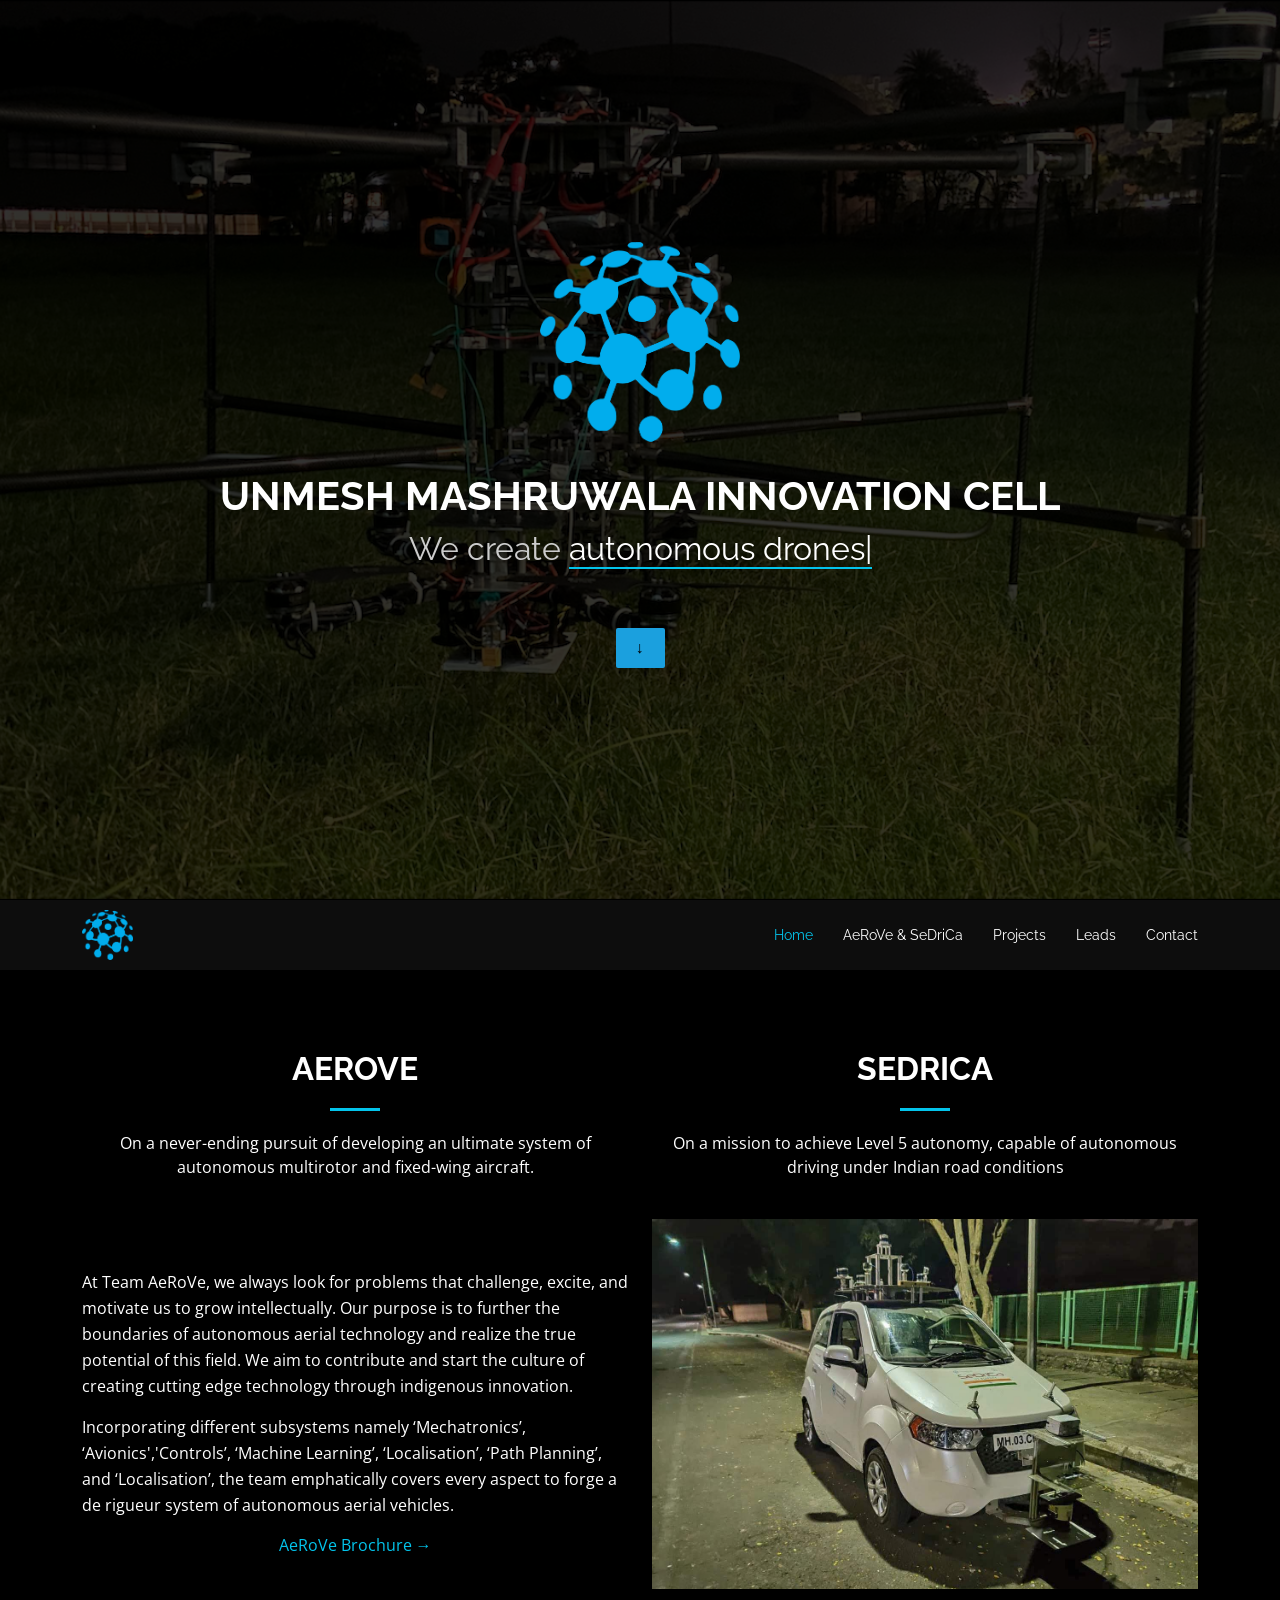
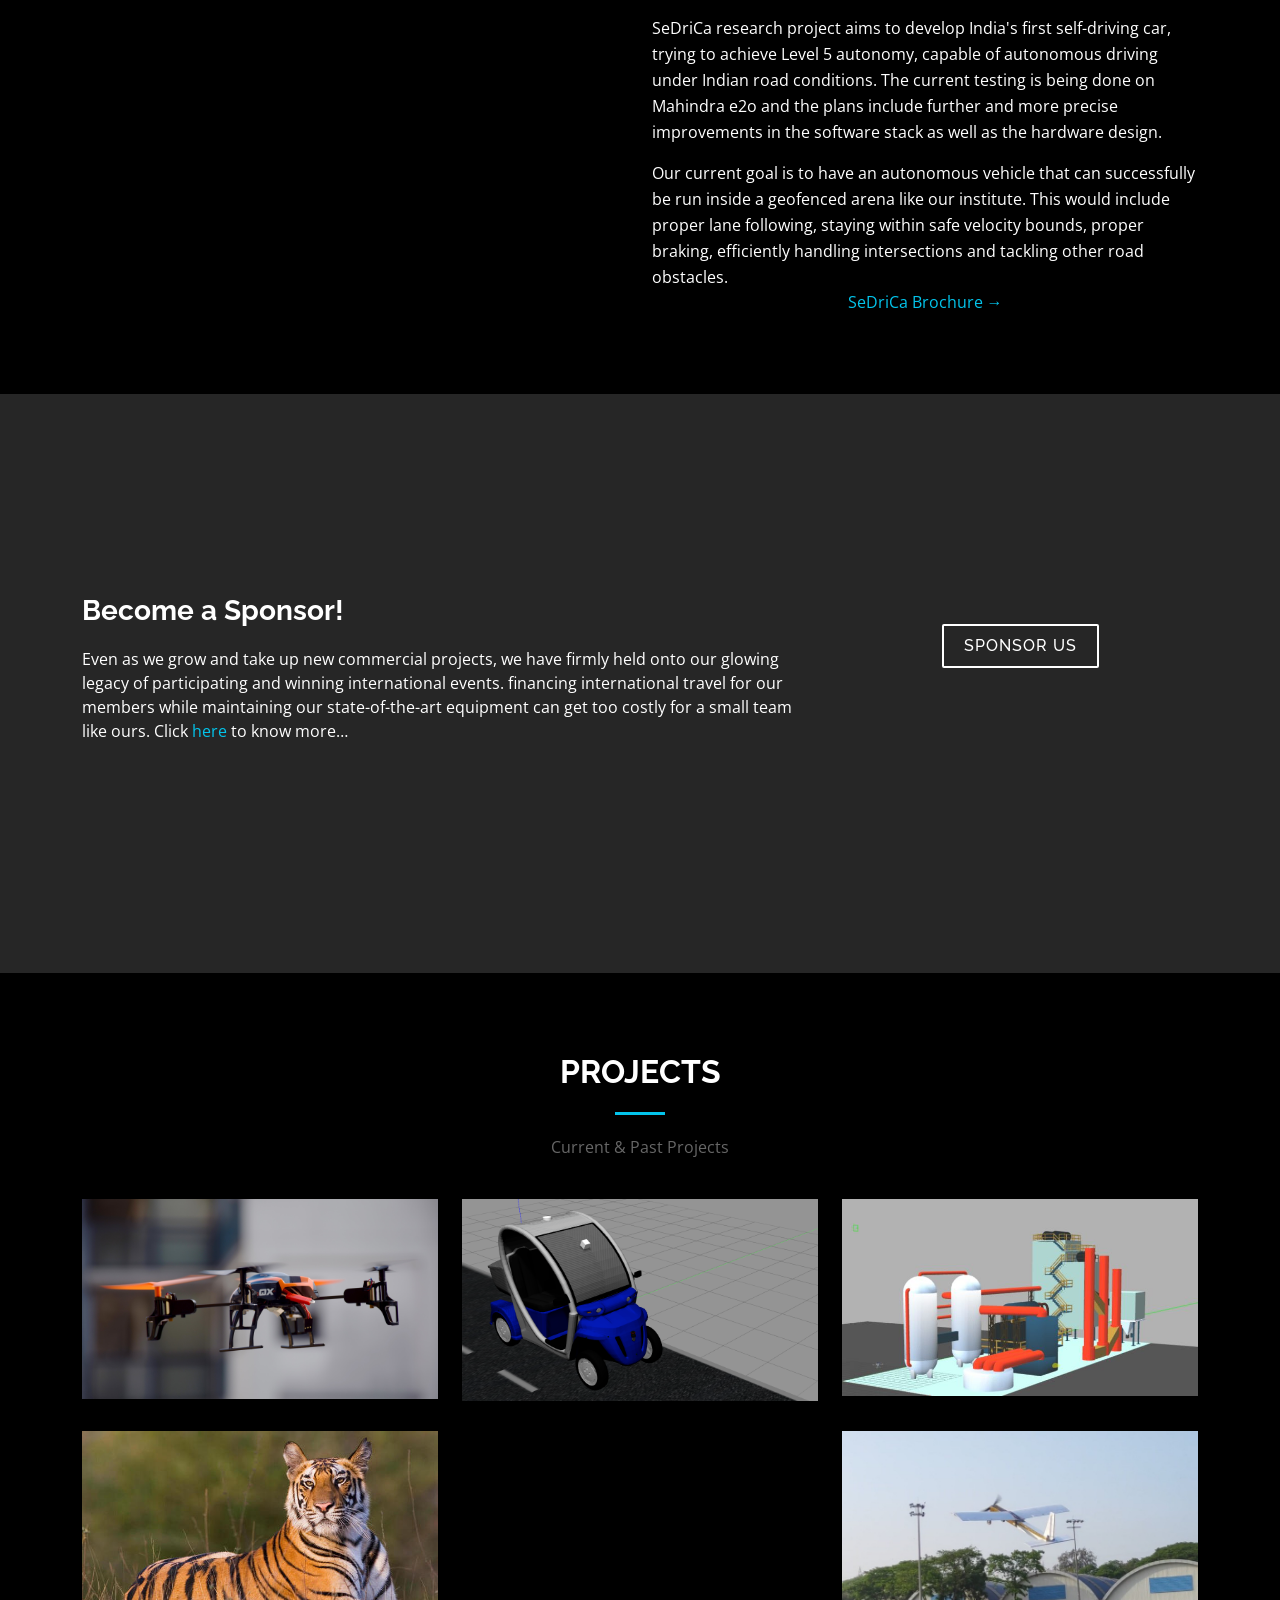
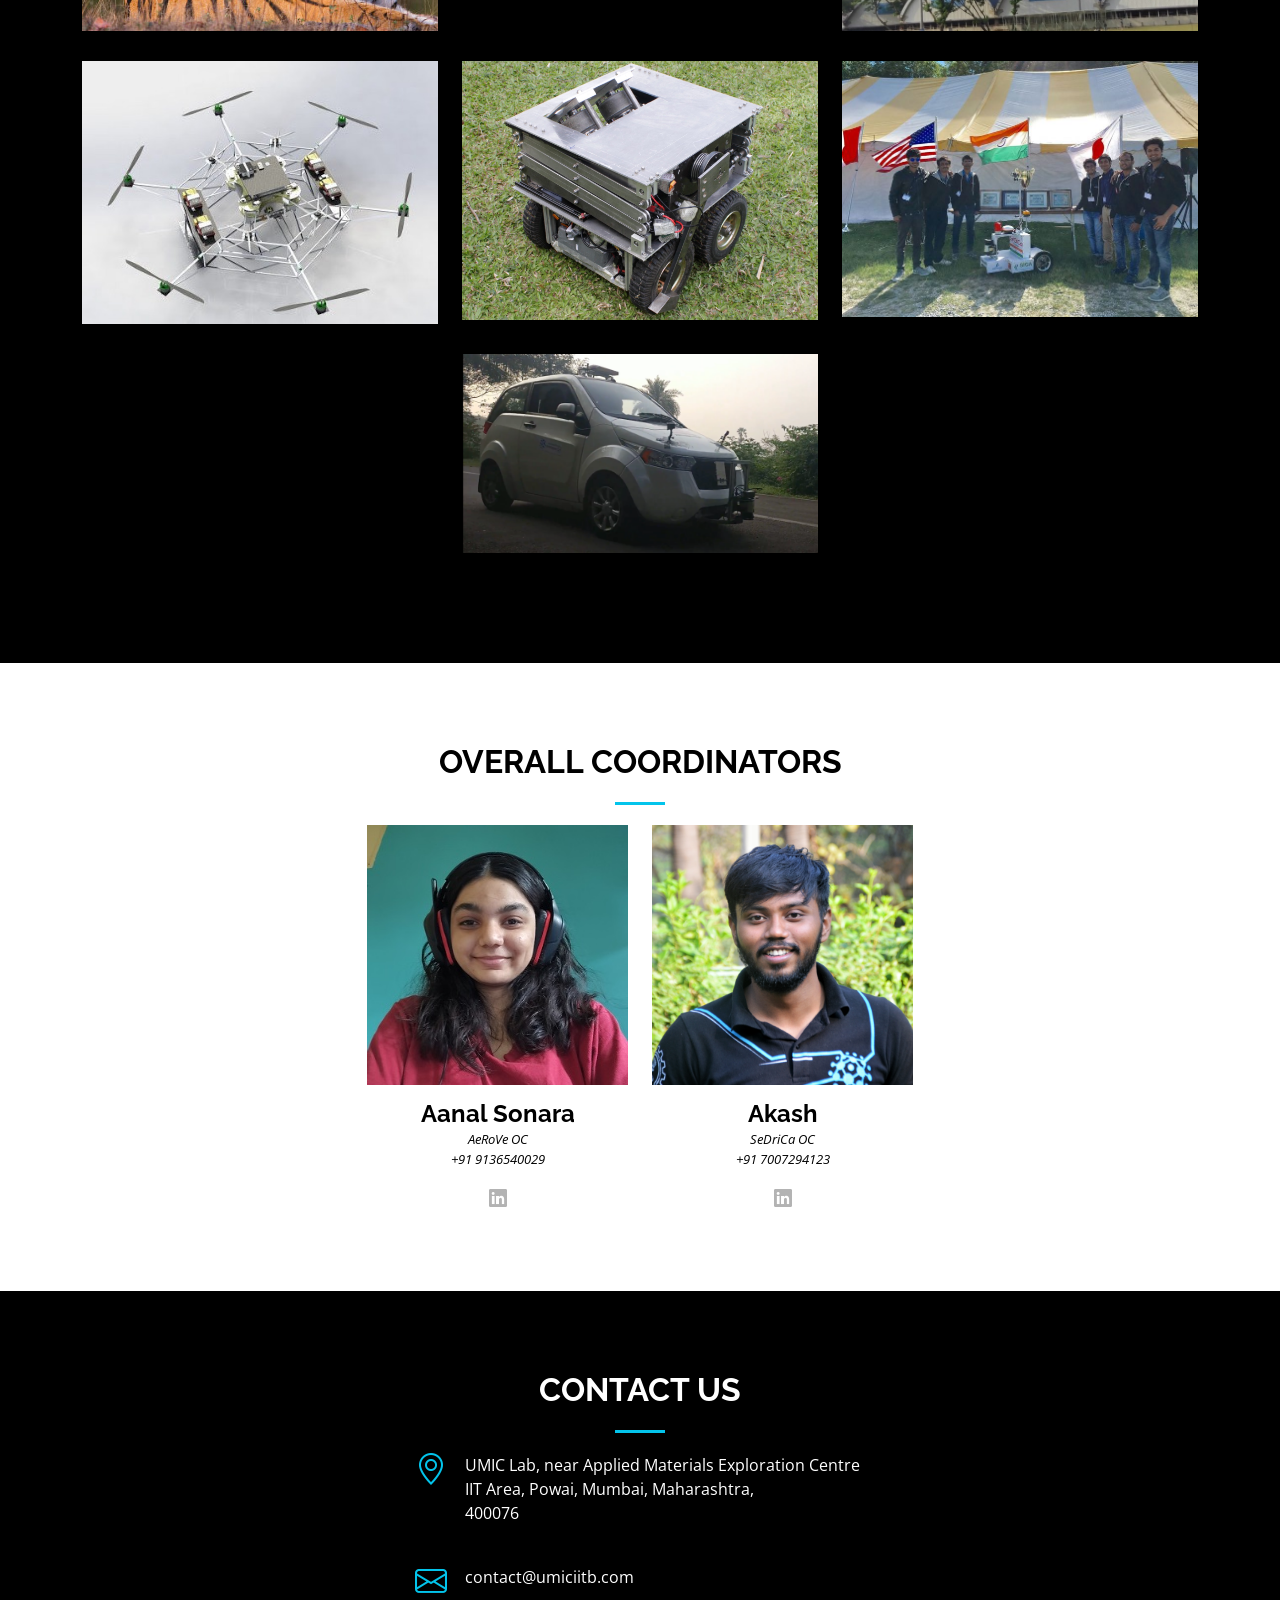
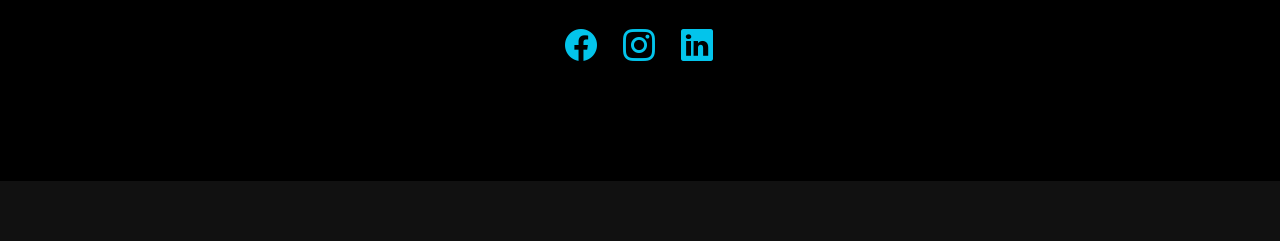
==== index.html @ 49adfc7b "color scheme tweaked" ====
<!DOCTYPE html>
<html lang="en">

<head>
  <meta charset="utf-8">
  <meta content="width=device-width, initial-scale=1.0" name="viewport">

  <title>UMIC Info Site</title>
  <meta content="" name="description">
  <meta content="" name="keywords">

  <!-- Facebook Opengraph integration: https://developers.facebook.com/docs/sharing/opengraph -->
  <meta property="og:title" content="">
  <meta property="og:image" content="">
  <meta property="og:url" content="">
  <meta property="og:site_name" content="">
  <meta property="og:description" content="">

  <!-- Twitter Cards integration: https://dev.twitter.com/cards/  -->
  <meta name="twitter:card" content="summary">
  <meta name="twitter:site" content="">
  <meta name="twitter:title" content="">
  <meta name="twitter:description" content="">
  <meta name="twitter:image" content="">

  <!-- Favicons -->
  <link href="assets/img/favicon.png" rel="icon">
  <link href="assets/img/apple-touch-icon.png" rel="apple-touch-icon">

  <!-- Google Fonts -->
  <link href="https://fonts.googleapis.com/css?family=Open+Sans:300,300i,400,400i,700,700i|Raleway:300,400,500,700,800" rel="stylesheet">

  <!-- Vendor CSS Files -->
  <link href="assets/vendor/aos/aos.css" rel="stylesheet">
  <link href="assets/vendor/bootstrap/css/bootstrap.min.css" rel="stylesheet">
  <link href="assets/vendor/bootstrap-icons/bootstrap-icons.css" rel="stylesheet">
  <link href="assets/vendor/glightbox/css/glightbox.min.css" rel="stylesheet">
  <link href="assets/vendor/swiper/swiper-bundle.min.css" rel="stylesheet">

  <!-- Template Main CSS File -->
  <link href="assets/css/style.css" rel="stylesheet">

  <!-- =======================================================
  * Template Name: Imperial - v5.10.0
  * Template URL: https://bootstrapmade.com/imperial-free-onepage-bootstrap-theme/
  * Author: BootstrapMade.com
  * License: https://bootstrapmade.com/license/
  ======================================================== -->
</head>

<body>

  <!-- ======= Hero Section ======= -->
  <section id="hero">
    <div class="hero-container">
      <div data-aos="fade-in">
        <div class="hero-logo">
          <img class="" src="assets/img/logo.png" width="200" height="200" alt="Imperial">
        </div>

        <h1>Unmesh Mashruwala Innovation Cell</h1>
        <h2>We create <span class="typed" data-typed-items="autonomous drones, self driving cars, autonomous planes"></span></h2>
        
        <div class="actions">
          <a href="#about" class="button button1">↓</a>
        </div>
      </div>
    </div>
  </section><!-- End Hero -->

  <!-- ======= Header ======= -->
  <header id="header" class="d-flex align-items-center">
    <div class="container d-flex align-items-center justify-content-between">

      <a href="index.html" class="logo mr-auto"><img src="assets/img/logo.png" alt=""></a>
      <!-- Uncomment below if you prefer to use a text logo -->
      <!-- <h1 class="logo mr-auto"><a href="index.html">Imperial</a></h1> -->

      <nav id="navbar" class="navbar">
        <ul>
          <li><a class="nav-link scrollto active" href="#hero">Home</a></li>
          <li><a class="nav-link scrollto" href="#about">AeRoVe & SeDriCa</a></li>
          <li><a class="nav-link scrollto " href="#portfolio">Projects</a></li>
          <li><a class="nav-link scrollto" href="#team">Leads</a></li>
          <li><a class="nav-link scrollto" href="#contact">Contact</a></li>
        </ul>
        <i class="bi bi-list mobile-nav-toggle"></i>
      </nav><!-- .navbar -->

    </div>
  </header><!-- End Header -->

  <main id="main">

    <!-- ======= About Section ======= -->
    <section id="about">
      <div class="container about-container" data-aos="fade-up" data-aos-delay="200">
        <div class="row">

          <div class="col-md-6">
            <a class="nav-link scrollto " href="#portfolio"><h3 class="section-title2">AeRoVe</h3></a>
            <div class="section-title-divider"></div>
            <p class="section-description">On a never-ending pursuit of developing an ultimate system of autonomous multirotor and fixed-wing aircraft.</p>
          
            <div class="col-lg-12 about-img">
              <img src="assets/img/RKN_4502.jpeg" alt="">
            </div>
  
            <div class="col-md-12 about-content">
              <!-- <h2 class="about-title">We provide great services and ideass</h2> -->
              <p class="about-text">
                <br>At Team AeRoVe, we always look for problems that challenge, excite, and motivate us to grow intellectually. Our purpose is to further the boundaries of autonomous aerial technology and realize the true potential of this field. We aim to contribute and start the culture of creating cutting edge technology through indigenous innovation.
              </p>
              <p class="about-text">
                Incorporating different subsystems namely ‘Mechatronics’, ‘Avionics','Controls’, ‘Machine Learning’, ‘Localisation’, ‘Path Planning’, and ‘Localisation’, the team emphatically covers every aspect to forge a de rigueur system of autonomous aerial vehicles.
              </p>

              <div class="col-md-12 subscribe-btn-container">
                <center>
                <a class="subscribe-btn" href="assets/brochures/TeamAeRoVe.pdf">AeRoVe Brochure →</a>
              </center>
              </div>
            </div>

          </div>

          <div class="col-md-6">
            <a class="nav-link scrollto " href="#portfolio"><h3 class="section-title2">SeDriCa</h3></a>
            <div class="section-title-divider"></div>
            <p class="section-description">On a mission to achieve Level 5 autonomy, capable of autonomous driving under Indian road conditions</p>
          
            <div class="col-lg-12 about-img">
              <img src="assets/img/SED.jpg" alt="">
            </div>
  
            <div class="col-md-12 about-content">
              <!-- <h2 class="about-title">We provide great services and ideass</h2> -->
              <p class="about-text"><br>SeDriCa research project aims to develop India's first self-driving car, trying to achieve Level 5 autonomy, capable of autonomous driving under Indian road conditions. The current testing is being done on Mahindra e2o and the plans include further and more precise improvements in the software stack as well as the hardware design.
              </p>
              <p class="about-text">
                Our current goal is to have an autonomous vehicle that can successfully be run inside a geofenced arena like our institute. This would include proper lane following, staying within safe velocity bounds, proper braking, efficiently handling intersections and tackling other road obstacles.
              </p>
            </div>

            <div class="col-md-12 subscribe-btn-container">
              <center>
              <a class="subscribe-btn" href="assets/brochures/TeamSeDriCa.pdf">SeDriCa Brochure →</a>
            </center>
            </div>

          </div>

          
        </div>
      </div>
    </section><!-- End About Section -->

    <!-- ======= Subscrbe Section ======= -->
    <section id="subscribe">
      <div class="container" data-aos="fade-up">
        <div class="row">
          <div class="col-md-8">
            <h3 class="subscribe-title">Become a Sponsor!</h3>
            <p class="subscribe-text">Even as we grow and take up new commercial projects, we have firmly held onto our glowing legacy of participating and winning international events. 

              financing international travel for our members while maintaining our state-of-the-art equipment can get too costly for a small team like ours. Click <a href="sponsor.html">here</a> to know more…</p>
          </div>
          <div class="col-md-4 subscribe-btn-container">
            <a class="subscribe-btn" href="sponsor.html">Sponsor Us</a>
          </div>
        </div>
      </div>
    </section><!-- End Subscrbe Section -->

    <!-- ======= Portfolio Section ======= -->
    <section id="portfolio">
      <div class="container" data-aos="fade-up">
        <div class="row">
          <div class="col-md-12">
            <h3 class="section-title2">Projects</h3>
            <div class="section-title-divider"></div>
            <p class="section-description">Current & Past Projects</p>
          </div>
        </div>

        <div class="row portfolio-container">

          <div class="col-lg-4 col-md-6 portfolio-item filter-app">
            <a href="uas.html" class="details-link" title="More Details"><img src="assets/img/portfolio/UAS.jpeg" class="img-fluid" alt=""></a>
            <div class="portfolio-info">
              <h4>UAS 2023</h4>
              <p>Unmanned Aerial Systems Challenge</p>
              <a href="assets/img/portfolio/UAS.jpeg" data-gallery="portfolioGallery" class="portfolio-lightbox preview-link" title="UAS 2023"><i class="bi bi-plus"></i></a>
              <a href="uas.html" class="details-link" title="More Details"><i class="bi bi-link"></i></a>
            </div>
          </div>

          <div class="col-lg-4 col-md-6 portfolio-item filter-web">
            <a href="igvc23.html" class="details-link" title="More Details"><img src="assets/img/portfolio/IGVC.png" class="img-fluid" alt=""></a>
            <div class="portfolio-info">
              <h4>IGVC 2023</h4>
              <p>Internation Ground Vehicles Challenge</p>
              <a href="assets/img/portfolio/IGVC.png" data-gallery="portfolioGallery" class="portfolio-lightbox preview-link" title="Web 3"><i class="bi bi-plus"></i></a>
              <a href="igvc23.html" class="details-link" title="More Details"><i class="bi bi-link"></i></a>
            </div>
          </div>

          <div class="col-lg-4 col-md-6 portfolio-item filter-app">
            <a href="icuas23.html" class="details-link" title="More Details"><img src="assets/img/portfolio/ICUAS.jpeg" class="img-fluid" alt=""></a>
            <div class="portfolio-info">
              <h4>ICUAS UAV Competition '23</h4>
              <p>Int'l Conference on Unmanned Aircraft Systems</p>
              <a href="assets/img/portfolio/ICUAS.jpeg" data-gallery="portfolioGallery" class="portfolio-lightbox preview-link" title="ICUAS 23"><i class="bi bi-plus"></i></a>
              <a href="icuas23.html" class="details-link" title="More Details"><i class="bi bi-link"></i></a>
            </div>
          </div>

          <div class="col-lg-4 col-md-6 portfolio-item filter-card">
            <a href="WWF.html" class="details-link" title="More Details"><img src="assets/img/portfolio/WWF.jpeg" class="img-fluid" alt=""></a>
            <div class="portfolio-info">
              <h4>WWF Project</h4>
              <p>Aerial Surveillance to Detect and Recognize Tigers</p>
              <a href="assets/img/portfolio/WWF.jpeg" data-gallery="portfolioGallery" class="portfolio-lightbox preview-link" title="Card 2"><i class="bi bi-plus"></i></a>
              <a href="WWF.html" class="details-link" title="More Details"><i class="bi bi-link"></i></a>
            </div>
          </div>

          <div class="col-lg-4 col-md-6 portfolio-item filter-web">
            <a href="iarc_h.html" class="details-link" title="More Details"><img src="assets/img/portfolio/IARC_H.jpeg" class="img-fluid" alt=""></a>
            <div class="portfolio-info">
              <h4>IARC Hardware Challenge 2022</h4>
              <p>International Aerial Robotics Challenge</p>
              <a href="assets/img/portfolio/IARC_H.jpeg" data-gallery="portfolioGallery" class="portfolio-lightbox preview-link" title="Web 2"><i class="bi bi-plus"></i></a>
              <a href="iarc_h.html" class="details-link" title="More Details"><i class="bi bi-link"></i></a>
            </div>
          </div>

          <div class="col-lg-4 col-md-6 portfolio-item filter-app">
            <a href="BSDC.html" class="details-link" title="More Details"><img src="assets/img/portfolio/BSDC.jpg" class="img-fluid" alt=""></a>
            <div class="portfolio-info">
              <h4>BSDC 2020</h4>
              <p>Barcelona Smart Drone Challenge 2020</p>
              <a href="assets/img/portfolio/BSDC.jpg" data-gallery="portfolioGallery" class="portfolio-lightbox preview-link" title="App 3"><i class="bi bi-plus"></i></a>
              <a href="BSDC.html" class="details-link" title="More Details"><i class="bi bi-link"></i></a>
            </div>
          </div>

          <div class="col-lg-4 col-md-6 portfolio-item filter-card">
            <a href="iarc_s.html" class="details-link" title="More Details"><img src="assets/img/portfolio/IARC_S.jpeg" class="img-fluid" alt=""></a>
            <div class="portfolio-info">
              <h4>IARC 2019</h4>
              <p>International Aerial Robotics Simulation Challenge</p>
              <a href="assets/img/portfolio/IARC_S.jpeg" data-gallery="portfolioGallery" class="portfolio-lightbox preview-link" title="Card 1"><i class="bi bi-plus"></i></a>
              <a href="iarc_s.html" class="details-link" title="More Details"><i class="bi bi-link"></i></a>
            </div>
          </div>

          <div class="col-lg-4 col-md-6 portfolio-item filter-web">
            <a href="ASME.html" class="details-link" title="More Details"><img src="assets/img/portfolio/ASME.JPG" class="img-fluid" alt=""></a>
            <div class="portfolio-info">
              <h4>ASME - Student Design Challenge</h4>
              <p>American Soceity of Mechanical Engineers</p>
              <a href="assets/img/portfolio/ASME.JPG" data-gallery="portfolioGallery" class="portfolio-lightbox preview-link" title="Web 3"><i class="bi bi-plus"></i></a>
              <a href="ASME.html" class="details-link" title="More Details"><i class="bi bi-link"></i></a>
            </div>
          </div>

          <div class="col-lg-4 col-md-6 portfolio-item filter-web">
            <a href="IGVC17.html" class="details-link" title="More Details"><img src="assets/img/portfolio/IGVC17.jpg" class="img-fluid" alt=""></a>
            <div class="portfolio-info">
              <h4>IGVC 2017</h4>
              <p>International Ground Vehicle Challenge</p>
              <a href="assets/img/portfolio/IGVC17.jpg" data-gallery="portfolioGallery" class="portfolio-lightbox preview-link" title="Web 3"><i class="bi bi-plus"></i></a>
              <a href="IGVC17.html" class="details-link" title="More Details"><i class="bi bi-link"></i></a>
            </div>
          </div>

          <div class="col-lg-4 col-md-6 portfolio-item filter-card">
            
          </div>

          <div class="col-lg-4 col-md-6 portfolio-item filter-web">
            <a href="rise.html" class="details-link" title="More Details"><img src="assets/img/portfolio/rise.png" class="img-fluid" alt=""></a>
            <div class="portfolio-info">
              <h4>Mahindra RISE Challenge</h4>
              <p>Mahindra Self Driving Car Challenge</p>
              <a href="assets/img/portfolio/rise.png" data-gallery="portfolioGallery" class="portfolio-lightbox preview-link" title="Web 3"><i class="bi bi-plus"></i></a>
              <a href="rise.html" class="details-link" title="More Details"><i class="bi bi-link"></i></a>
            </div>
          </div>

          <div class="col-lg-4 col-md-6 portfolio-item filter-web">
            
          </div>
          

        </div>

      </div>
    </section><!-- End Portfolio Section -->

    <!-- ======= Team Section ======= -->
    <section id="team">
      <div class="container" data-aos="fade-up">
        <div class="row">
          <div class="col-md-12">
            <h3 class="section-title">Overall Coordinators</h3>
            <div class="section-title-divider"></div>
            </div>
        </div>

        <div class="row">
          <div class="col-md-3">
            
          </div>

          <div class="col-md-3">
            <div class="member">
              <div class="pic"><img src="assets/img/team/aanal.jpg" alt=""></div>
              <h4>Aanal Sonara</h4>
              <span>AeRoVe OC</span>
              <span>+91 9136540029</span>
              <div class="social">
                <a href=""><i class="bi bi-linkedin"></i></a>
              </div>
            </div>
          </div>

          <div class="col-md-3">
            <div class="member">
              <div class="pic"><img src="assets/img/team/akash.jpg" alt=""></div>
              <h4>Akash</h4>
              <span>SeDriCa OC</span>
              <span>+91 7007294123</span>
              <div class="social">
                <a href=""><i class="bi bi-linkedin"></i></a>
              </div>
            </div>
          </div>

          <div class="col-md-3">
            
          </div>

        </div>
      </div>
    </section><!-- End Team Section -->

    <!-- ======= Contact Section ======= -->
    <section id="contact">
      <div class="container" data-aos="fade-up">
        <div class="row">
          <div class="col-md-12">
            <h3 class="section-title2">Contact Us</h3>
            <div class="section-title-divider"></div>
          </div>
        </div>

        <div class="row justify-content-center">
          <div class="col-lg-5 col-md-5">
            <div class="info">
              <div>
                <i class="bi bi-geo-alt"></i>
                <a href="https://goo.gl/maps/Kya9DCj59KNE2u3A7"><p>UMIC Lab, near Applied Materials Exploration Centre<br> IIT Area, Powai, Mumbai, Maharashtra, <br>400076</p></a>
              </div>

              <div>
                <i class="bi bi-envelope"></i>
                <p>contact@umiciitb.com</p>
              </div>

              <div class="row">
                <div class="col-lg-4 col-md-4">
                  </div>
                  
                </div>
                <center>
                <div class="col-lg-4 col-md-4">
                  <div class="row">
                    <div class="col-lg-4 col-md-4">
                      <div class="social">
                        <a href="https://www.facebook.com/innovationcell/"><i class="bi bi-facebook"></i></a>
                      </div>
                    </div>
                    <div class="col-lg-4 col-md-4">
                      <div class="social">
                        <a href="https://www.instagram.com/umic_iitb/"><i class="bi bi-instagram"></i></a>
                      </div>
                    </div>
                    <div class="col-lg-4 col-md-4">
                      <div class="social">
                        <a href="https://www.linkedin.com/company/unmesh-mashruwala-innovation-cell-iit-bombay/"><i class="bi bi-linkedin"></i></a>
                      </div>
                  </div>
                </div>
              </center>
                <div class="col-lg-4 col-md-4">
                  </div>
              </div>
              
            </div>
              

            </div>
          </div>

        </div>
      </div>
    </section><!-- End Contact Section -->

  </main><!-- End #main -->

  <!-- ======= Footer ======= -->
  <footer id="footer">
    <div class="container">
      <div class="row">
      
      </div>
    </div>
  </footer><!-- End Footer -->

  <div id="preloader"></div>
  <a href="#" class="back-to-top d-flex align-items-center justify-content-center"><i class="bi bi-arrow-up-short"></i></a>

  <!-- Vendor JS Files -->
  <script src="assets/vendor/aos/aos.js"></script>
  <script src="assets/vendor/bootstrap/js/bootstrap.bundle.min.js"></script>
  <script src="assets/vendor/glightbox/js/glightbox.min.js"></script>
  <script src="assets/vendor/isotope-layout/isotope.pkgd.min.js"></script>
  <script src="assets/vendor/swiper/swiper-bundle.min.js"></script>
  <script src="assets/vendor/typed.js/typed.min.js"></script>
  <script src="assets/vendor/php-email-form/validate.js"></script>

  <!-- Template Main JS File -->
  <script src="assets/js/main.js"></script>

</body>

</html>
---- assets/css/style.css ----
/**
* Template Name: Imperial - v5.10.0
* Template URL: https://bootstrapmade.com/imperial-free-onepage-bootstrap-theme/
* Author: BootstrapMade.com
* License: https://bootstrapmade.com/license/
*/

/*--------------------------------------------------------------
# General
--------------------------------------------------------------*/
body {
  background: #fff;
  color: #666666;
  font-family: "Open Sans", sans-serif;
}

.button {
  background-color: #1ba0de;
  border: none;
  color: rgb(0, 0, 0);
  padding: 20px;
  text-align: center;
  text-decoration: none;
  display: inline-block;
  font-size: 16px;
  margin: 4px 2px;
}

.button1 {border-radius: 50px;}

a {
  text-decoration: none;
  color: #03C4EB;
  transition: 0.5s;
}

a:hover,
a:active,
a:focus {
  color: #ffffff;
  outline: none;
  text-decoration: none;
}

p {
  padding: 0;
  margin: 0 0 30px 0;
}

h1,
h2,
h3,
h4,
h5,
h6 {
  font-family: "Raleway", sans-serif;
  font-weight: 400;
  margin: 0 0 20px 0;
  padding: 0;
}

/* Prelaoder */
#preloader {
  position: fixed;
  left: 0;
  top: 0;
  z-index: 999;
  width: 100%;
  height: 100%;
  overflow: visible;
  background: #fff url("../img/preloader.svg") no-repeat center center;
}

/*--------------------------------------------------------------
# Back to top button
--------------------------------------------------------------*/
.back-to-top {
  position: fixed;
  visibility: hidden;
  opacity: 0;
  right: 15px;
  bottom: 15px;
  z-index: 996;
  background: #03C4EB;
  width: 40px;
  height: 40px;
  border-radius: 4px;
  transition: all 0.4s;
}

.back-to-top i {
  font-size: 28px;
  color: #fff;
  line-height: 0;
}

.back-to-top:hover {
  background: #1bd6fc;
  color: #fff;
}

.back-to-top.active {
  visibility: visible;
  opacity: 1;
}

/*--------------------------------------------------------------
# Welcome
--------------------------------------------------------------*/
#hero {
  display: table;
  width: 100%;
  height: 100vh;
  background: url(../img/hero-bg.jpg) top center;
  background-size: cover;
}

@media (min-width: 1024px) {
  #hero {
    background-attachment: fixed;
  }
}

#hero .hero-logo {
  margin: 20px;
}

#hero .hero-logo img {
  max-width: 100%;
}

#hero .hero-container {
  background: rgba(0, 0, 0, 0.8);
  display: table-cell;
  margin: 0;
  padding: 0;
  text-align: center;
  vertical-align: middle;
}

#hero h1 {
  margin: 30px 0 10px 0;
  font-weight: 700;
  line-height: 48px;
  text-transform: uppercase;
  color: #fff;
}

@media (max-width: 768px) {
  #hero h1 {
    font-size: 28px;
    line-height: 36px;
  }
}

#hero h2 {
  color: #ccc;
  margin-bottom: 50px;
}

#hero h2 span {
  color: #fff;
  transition: 0.3s;
  border-bottom: 2px solid #03C4EB;
}

@media (max-width: 768px) {
  #hero h2 {
    font-size: 24px;
    line-height: 26px;
    margin-bottom: 30px;
  }

  #hero h2 .rotating {
    display: block;
  }
}

#hero .rotating>.animated {
  display: inline-block;
}

#hero .actions a {
  font-family: "Raleway", sans-serif;
  text-transform: uppercase;
  font-weight: 500;
  font-size: 16px;
  letter-spacing: 1px;
  display: inline-block;
  padding: 8px 20px;
  border-radius: 2px;
  transition: 0.5s;
  margin: 10px;
}

#hero .btn-get-started {
  background: #03C4EB;
  border: 2px solid #03C4EB;
  color: #fff;
}

#hero .btn-get-started:hover {
  background: none;
  border: 2px solid #fff;
  color: #fff;
}

#hero .btn-services {
  border: 2px solid #fff;
  color: #fff;
}

#hero .btn-services:hover {
  background: #03C4EB;
  border: 2px solid #03C4EB;
}

/*--------------------------------------------------------------
# Header
--------------------------------------------------------------*/
#header {
  background: #0d0d0d;
  transition: all 0.5s;
  z-index: 997;
  height: 70px;
}

@media (max-width: 992px) {
  #header {
    height: 60px;
  }
}

#header.fixed-top {
  background: rgba(0, 0, 0, 0.85);
}

#header .logo {
  font-size: 30px;
  margin: 0;
  padding: 0;
  line-height: 1;
  font-weight: 400;
  letter-spacing: 2px;
  text-transform: uppercase;
}

#header .logo a {
  color: #fff;
}

#header .logo img {
  height: 50px;
}

.scrolled-offset {
  margin-top: 70px;
}

@media (max-width: 992px) {
  .scrolled-offset {
    margin-top: 60px;
  }
}

/*--------------------------------------------------------------
# Navigation Menu
--------------------------------------------------------------*/
/**
* Desktop Navigation 
*/
.navbar {
  padding: 0;
}

.navbar ul {
  margin: 0;
  padding: 0;
  display: flex;
  list-style: none;
  align-items: center;
}

.navbar li {
  position: relative;
}

.navbar a,
.navbar a:focus {
  display: flex;
  align-items: center;
  justify-content: space-between;
  padding: 10px 0 10px 30px;
  font-family: "Raleway", sans-serif;
  font-size: 14px;
  color: #fff;
  white-space: nowrap;
  transition: 0.3s;
}

.navbar a i,
.navbar a:focus i {
  font-size: 12px;
  line-height: 0;
  margin-left: 5px;
}

.navbar a:hover,
.navbar .active,
.navbar .active:focus,
.navbar li:hover>a {
  color: #03C4EB;
}

.navbar .dropdown ul {
  display: block;
  position: absolute;
  left: 14px;
  top: calc(100% + 30px);
  margin: 0;
  padding: 10px 0;
  z-index: 99;
  opacity: 0;
  visibility: hidden;
  background: #fff;
  box-shadow: 0px 0px 30px rgba(127, 137, 161, 0.25);
  transition: 0.3s;
}

.navbar .dropdown ul li {
  min-width: 200px;
}

.navbar .dropdown ul a {
  padding: 10px 20px;
  text-transform: none;
  color: #333333;
}

.navbar .dropdown ul a i {
  font-size: 12px;
}

.navbar .dropdown ul a:hover,
.navbar .dropdown ul .active:hover,
.navbar .dropdown ul li:hover>a {
  color: #03C4EB;
}

.navbar .dropdown:hover>ul {
  opacity: 1;
  top: 100%;
  visibility: visible;
}

.navbar .dropdown .dropdown ul {
  top: 0;
  left: calc(100% - 30px);
  visibility: hidden;
}

.navbar .dropdown .dropdown:hover>ul {
  opacity: 1;
  top: 0;
  left: 100%;
  visibility: visible;
}

@media (max-width: 1366px) {
  .navbar .dropdown .dropdown ul {
    left: -90%;
  }

  .navbar .dropdown .dropdown:hover>ul {
    left: -100%;
  }
}

/**
* Mobile Navigation 
*/
.mobile-nav-toggle {
  color: #fff;
  font-size: 28px;
  cursor: pointer;
  display: none;
  line-height: 0;
  transition: 0.5s;
}

@media (max-width: 991px) {
  .mobile-nav-toggle {
    display: block;
  }

  .navbar ul {
    display: none;
  }
}

.navbar-mobile {
  position: fixed;
  overflow: hidden;
  top: 0;
  right: 0;
  left: 0;
  bottom: 0;
  background: rgba(26, 26, 26, 0.9);
  transition: 0.3s;
  z-index: 999;
}

.navbar-mobile .mobile-nav-toggle {
  position: absolute;
  top: 15px;
  right: 15px;
}

.navbar-mobile ul {
  display: block;
  position: absolute;
  top: 55px;
  right: 15px;
  bottom: 15px;
  left: 15px;
  padding: 10px 0;
  background-color: #fff;
  overflow-y: auto;
  transition: 0.3s;
}

.navbar-mobile a,
.navbar-mobile a:focus {
  padding: 10px 20px;
  font-size: 15px;
  color: #333333;
}

.navbar-mobile a:hover,
.navbar-mobile .active,
.navbar-mobile li:hover>a {
  color: #03C4EB;
}

.navbar-mobile .getstarted,
.navbar-mobile .getstarted:focus {
  margin: 15px;
}

.navbar-mobile .dropdown ul {
  position: static;
  display: none;
  margin: 10px 20px;
  padding: 10px 0;
  z-index: 99;
  opacity: 1;
  visibility: visible;
  background: #fff;
  box-shadow: 0px 0px 30px rgba(127, 137, 161, 0.25);
}

.navbar-mobile .dropdown ul li {
  min-width: 200px;
}

.navbar-mobile .dropdown ul a {
  padding: 10px 20px;
}

.navbar-mobile .dropdown ul a i {
  font-size: 12px;
}

.navbar-mobile .dropdown ul a:hover,
.navbar-mobile .dropdown ul .active:hover,
.navbar-mobile .dropdown ul li:hover>a {
  color: #03C4EB;
}

.navbar-mobile .dropdown>.dropdown-active {
  display: block;
}

/*--------------------------------------------------------------
# Sections
--------------------------------------------------------------*/
/* Sections Common
--------------------------------*/
section {
  overflow: hidden;
}

.section-title {
  font-size: 32px;
  color: rgb(0, 0, 0);
  text-transform: uppercase;
  text-align: center;
  font-weight: 700;
}

.section-description {
  text-align: center;
  margin-bottom: 40px;
}

.section-title-divider {
  width: 50px;
  height: 3px;
  background: #03C4EB;
  margin: 0 auto;
  margin-bottom: 20px;
}

.section-title2 {
  font-size: 32px;
  color: rgb(255, 255, 255);
  text-transform: uppercase;
  text-align: center;
  font-weight: 700;
}

/* Get Started Section
--------------------------------*/
#about {
  background: rgb(0, 0, 0);
  padding: 80px 0;
  color: #fff;
}

#about .about-img {
  overflow: hidden;
}

#about .about-img img {
  max-width: 100%;
}

@media (max-width: 768px) {
  #about .about-img {
    height: auto;
  }

  #about .about-img img {
    margin-left: 0;
    padding-bottom: 30px;
  }
}

#about .about-content {
  background: rgb(0, 0, 0);
}

#about .about-title {
  color: rgb(255, 255, 255);
  font-weight: 700;
  font-size: 28px;
}

#about .about-text {
  line-height: 26px;
  margin-bottom: 15px;
  color: rgb(255, 255, 255);
  background-color: rgb(0, 0, 0);
}

#about .about-text:last-child {
  margin-bottom: 0;
}

#about2 {
  background: rgb(0, 0, 0);
  padding: 80px 0;
}

#about2 .about-img {
  overflow: hidden;
}

#about2 .about-img img {
  max-width: 100%;
}

@media (max-width: 768px) {
  #about .about-img {
    height: auto;
  }

  #about2 .about-img img {
    margin-left: 0;
    padding-bottom: 30px;
  }
}

#about2 .about-content {
  background: rgb(0, 0, 0);
}

#about2 .about-title {
  color: rgb(255, 255, 255);
  font-weight: 700;
  font-size: 28px;
}

#about2 .about-text {
  line-height: 26px;
  margin-bottom: 15px;
  color: rgb(255, 255, 255);
  background-color: rgb(0, 0, 0);
}

#about2 .about-text:last-child {
  margin-bottom: 0;
}

/* Services Section
--------------------------------*/
#services {
  background: linear-gradient(rgba(255, 255, 255, 0.9), rgba(255, 255, 255, 0.9)), url("../img/services-bg.jpg") fixed center center;
  background-size: cover;
  padding: 80px 0 60px 0;
}

#services .service-item {
  margin-bottom: 20px;
}

#services .service-icon {
  float: left;
  background: #03C4EB;
  border-radius: 50%;
  transition: 0.5s;
  border: 1px solid #03C4EB;
  display: inline-flex;
  align-items: center;
  justify-content: center;
  width: 64px;
  height: 64px;
}

#services .service-icon i {
  color: #fff;
  font-size: 24px;
  line-height: 0;
}

#services .service-item:hover .service-icon {
  background: #fff;
}

#services .service-item:hover .service-icon i {
  color: #03C4EB;
}

#services .service-title {
  margin-left: 80px;
  font-weight: 700;
  margin-bottom: 15px;
  text-transform: uppercase;
}

#services .service-title a {
  color: #111;
}

#services .service-description {
  margin-left: 80px;
  line-height: 24px;
}

/* Subscribe Section
--------------------------------*/
#subscribe {
  background: linear-gradient(rgba(0, 0, 0, 0.85), rgba(0, 0, 0, 0.85)), url(../img/subscribe-bg.jpg) fixed center center;
  background-size: cover;
  
  padding: 200px 0;
}

#subscribe .subscribe-title {
  color: #fff;
  font-size: 28px;
  font-weight: 700;
}

#subscribe .subscribe-text {
  color: #fff;
}

#subscribe .subscribe-btn-container {
  text-align: center;
  padding-top: 20px;
}

#subscribe .subscribe-btn {
  font-family: "Raleway", sans-serif;
  text-transform: uppercase;
  font-weight: 500;
  font-size: 16px;
  letter-spacing: 1px;
  display: inline-block;
  padding: 8px 20px;
  border-radius: 2px;
  transition: 0.5s;
  margin: 10px;
  border: 2px solid #fff;
  color: #fff;
}

#subscribe .subscribe-btn:hover {
  background: #03C4EB;
  border: 2px solid #03C4EB;
}

/* Portfolio Section
--------------------------------*/
#portfolio {
  background: rgb(0, 0, 0);
  padding: 80px 0;
}

#portfolio #portfolio-flters {
  padding: 0;
  margin: 0 auto 35px auto;
  list-style: none;
  text-align: center;
}

#portfolio #portfolio-flters li {
  cursor: pointer;
  display: inline-block;
  padding: 8px 12px;
  font-size: 14px;
  font-weight: 600;
  line-height: 1;
  text-transform: uppercase;
  color: #666666;
  transition: all 0.3s ease-in-out;
}

#portfolio #portfolio-flters li:hover,
#portfolio #portfolio-flters li.filter-active {
  color: #03C4EB;
}

#portfolio #portfolio-flters li:last-child {
  margin-right: 0;
}

#portfolio .portfolio-item {
  margin-bottom: 30px;
}

#portfolio .portfolio-item .portfolio-info {
  opacity: 0;
  position: absolute;
  left: 12px;
  right: 12px;
  bottom: 0;
  z-index: 3;
  transition: all ease-in-out 0.3s;
  background: rgba(255, 255, 255, 0.85);
  padding: 15px;
}

#portfolio .portfolio-item .portfolio-info h4 {
  font-size: 18px;
  color: #fff;
  font-weight: 600;
  color: #333333;
  margin-bottom: 5px;
}

#portfolio .portfolio-item .portfolio-info p {
  color: #666666;
  font-size: 14px;
  margin-bottom: 0;
}

#portfolio .portfolio-item .portfolio-info .preview-link,
#portfolio .portfolio-item .portfolio-info .details-link {
  position: absolute;
  right: 48px;
  font-size: 28px;
  top: calc(50% - 28px);
  color: #4d4d4d;
}

#portfolio .portfolio-item .portfolio-info .preview-link:hover,
#portfolio .portfolio-item .portfolio-info .details-link:hover {
  color: #03C4EB;
}

#portfolio .portfolio-item .portfolio-info .details-link {
  right: 15px;
}

#portfolio .portfolio-item:hover .portfolio-info {
  opacity: 1;
}

/*--------------------------------------------------------------
# Portfolio Details
--------------------------------------------------------------*/
.portfolio-details {
  padding-top: 20px;
}

.portfolio-details .portfolio-details-slider img {
  width: 100%;
}

.portfolio-details .portfolio-details-slider .swiper-pagination {
  margin-top: 20px;
  position: relative;
}

.portfolio-details .portfolio-details-slider .swiper-pagination .swiper-pagination-bullet {
  width: 12px;
  height: 12px;
  background-color: #fff;
  opacity: 1;
  border: 1px solid #03C4EB;
}

.portfolio-details .portfolio-details-slider .swiper-pagination .swiper-pagination-bullet-active {
  background-color: #03C4EB;
}

.portfolio-details .portfolio-info {
  padding: 30px;
  box-shadow: 0px 0 30px rgba(51, 51, 51, 0.08);
}

.portfolio-details .portfolio-info h3 {
  font-size: 22px;
  font-weight: 700;
  margin-bottom: 20px;
  padding-bottom: 20px;
  border-bottom: 1px solid #eee;
}

.portfolio-details .portfolio-info ul {
  list-style: none;
  padding: 0;
  font-size: 15px;
}

.portfolio-details .portfolio-info ul li+li {
  margin-top: 10px;
}

.portfolio-details .portfolio-description {
  padding-top: 30px;
}

.portfolio-details .portfolio-description h2 {
  font-size: 26px;
  font-weight: 700;
  margin-bottom: 20px;
}

.portfolio-details .portfolio-description p {
  padding: 0;
}


/* Team Section
--------------------------------*/
#team {
  background: rgb(255, 255, 255);
  padding: 80px 0 60px 0;
}

#team .member {
  text-align: center;
  margin-bottom: 20px;
}

#team .member .pic {
  margin-bottom: 15px;
  overflow: hidden;
  height: 260px;
}

#team .member .pic img {
  max-width: 100%;
}

#team .member h4 {
  font-weight: 700;
  margin-bottom: 2px;
  color: rgb(0, 0, 0);
}

#team .member span {
  font-style: italic;
  display: block;
  font-size: 13px;
  color: rgb(0, 0, 0);
}

#team .member .social {
  margin-top: 15px;
}

#team .member .social a {
  color: #b3b3b3;
}

#team .member .social a:hover {
  color: #03C4EB;
}

#team .member .social i {
  font-size: 18px;
  margin: 0 2px;
}

/* Contact Section
--------------------------------*/
#contact {
  background: #000000;
  padding: 80px 0 120px 0;
}

#contact .info {
  color: #333333;
}

#contact .info i {
  font-size: 32px;
  color: #03C4EB;
  float: left;
  line-height: 0;
}

#contact .info p {
  padding: 0 0 10px 50px;
  line-height: 24px;
  color: white;
}

#contact .php-email-form .error-message {
  display: none;
  color: #fff;
  background: #ed3c0d;
  text-align: left;
  padding: 15px;
  font-weight: 600;
}

#contact .php-email-form .error-message br+br {
  margin-top: 25px;
}

#contact .php-email-form .sent-message {
  display: none;
  color: #fff;
  background: #18d26e;
  text-align: center;
  padding: 15px;
  font-weight: 600;
}

#contact .php-email-form .loading {
  display: none;
  background: #fff;
  text-align: center;
  padding: 15px;
}

#contact .php-email-form .loading:before {
  content: "";
  display: inline-block;
  border-radius: 50%;
  width: 24px;
  height: 24px;
  margin: 0 10px -6px 0;
  border: 3px solid #18d26e;
  border-top-color: #eee;
  -webkit-animation: animate-loading 1s linear infinite;
  animation: animate-loading 1s linear infinite;
}

#contact .php-email-form input,
#contact .php-email-form textarea {
  border-radius: 0;
  box-shadow: none;
}

#contact .php-email-form input::focus,
#contact .php-email-form textarea::focus {
  background-color: #03C4EB;
}

#contact .php-email-form button[type=submit] {
  background: #03C4EB;
  border: 0;
  padding: 10px 24px;
  color: #fff;
  transition: 0.4s;
}

#contact .php-email-form button[type=submit]:hover {
  background: #25d8fc;
}

@-webkit-keyframes animate-loading {
  0% {
    transform: rotate(0deg);
  }

  100% {
    transform: rotate(360deg);
  }
}

@keyframes animate-loading {
  0% {
    transform: rotate(0deg);
  }

  100% {
    transform: rotate(360deg);
  }
}

/*--------------------------------------------------------------
# Breadcrumbs
--------------------------------------------------------------*/
.breadcrumbs {
  padding: 30px 0;
}

.breadcrumbs h2 {
  font-size: 26px;
  font-weight: 300;
}

.breadcrumbs ol {
  display: flex;
  flex-wrap: wrap;
  list-style: none;
  padding: 0;
  margin: 0;
  font-size: 15px;
}

.breadcrumbs ol li+li {
  padding-left: 10px;
}

.breadcrumbs ol li+li::before {
  display: inline-block;
  padding-right: 10px;
  color: gray;
  content: "/";
}

@media (max-width: 768px) {
  .breadcrumbs .d-flex {
    display: block !important;
  }

  .breadcrumbs ol {
    display: block;
  }

  .breadcrumbs ol li {
    display: inline-block;
  }
}

/*--------------------------------------------------------------
# Footer
--------------------------------------------------------------*/
#footer {
  background: #111;
  padding: 30px 0;
  color: #fff;
}

#footer .copyright {
  text-align: center;
}

#footer .credits {
  padding-top: 10px;
  text-align: center;
  font-size: 13px;
  color: #ccc;
}
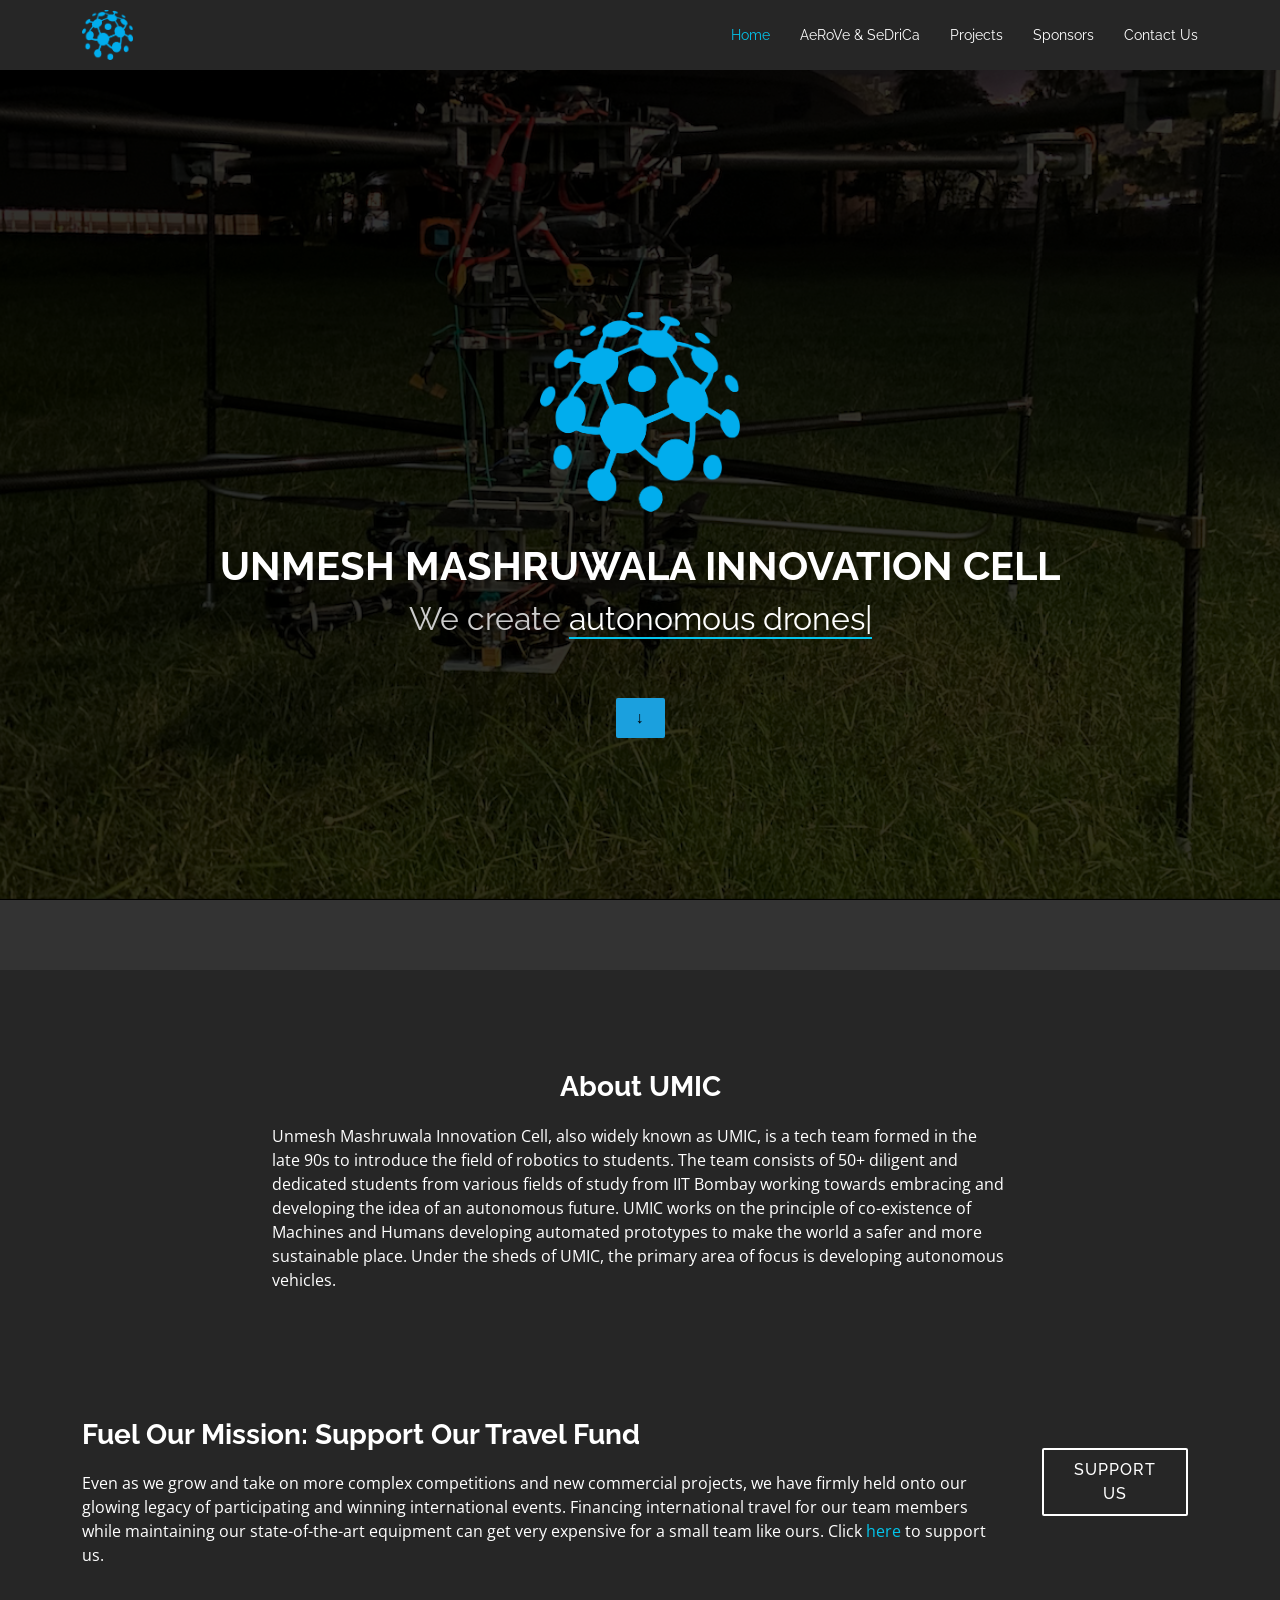
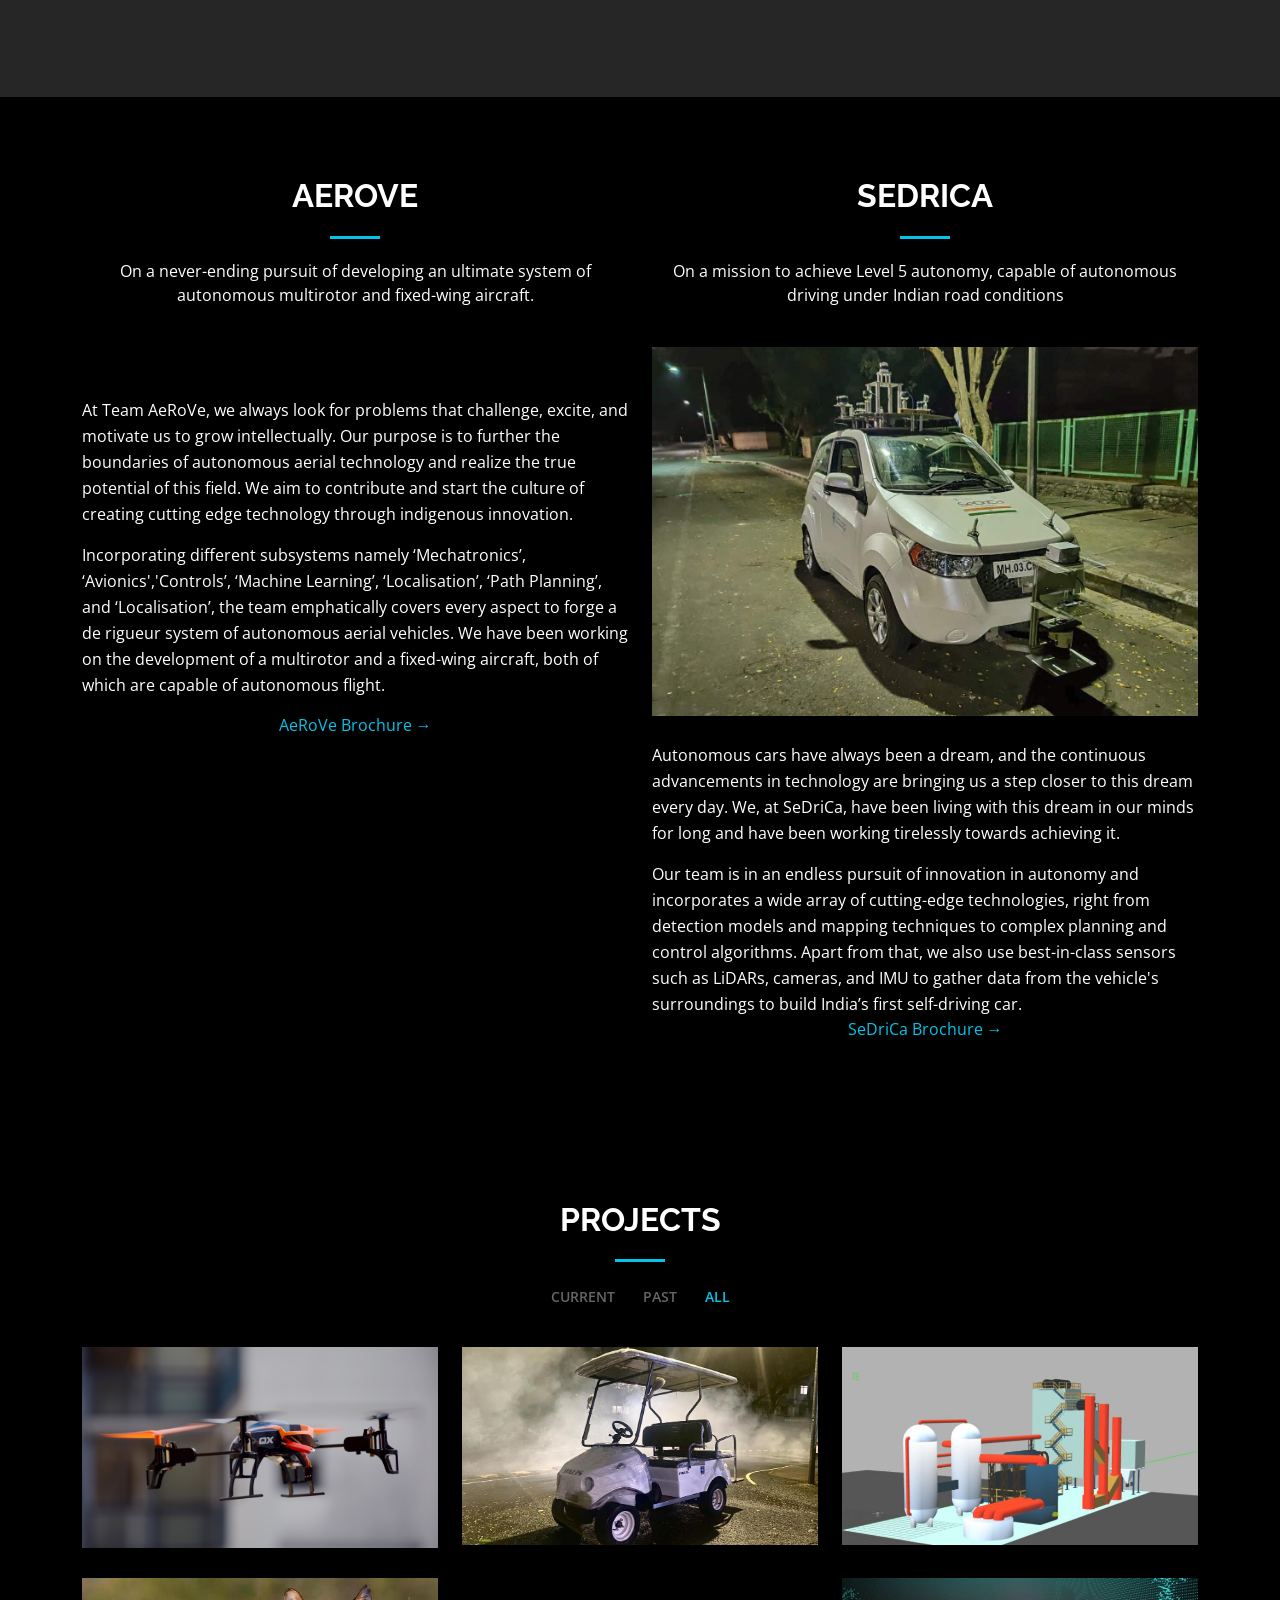
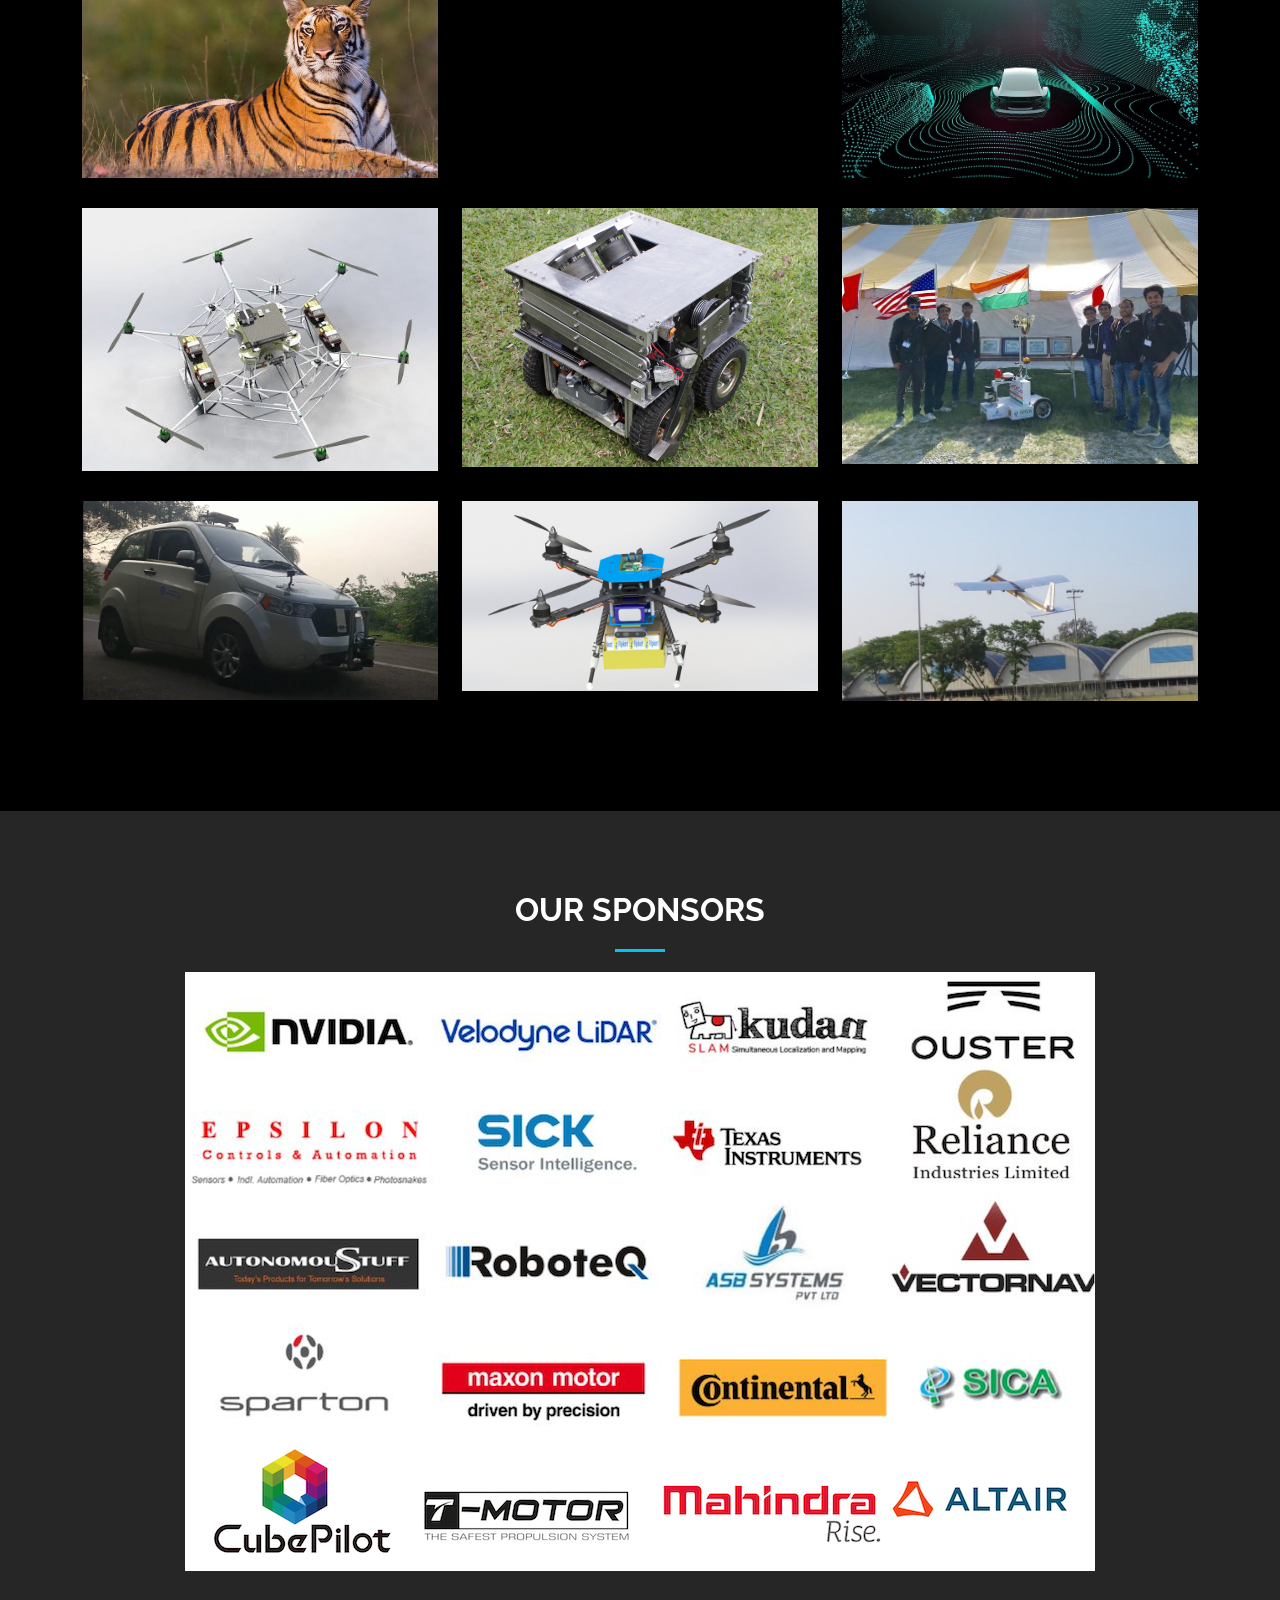
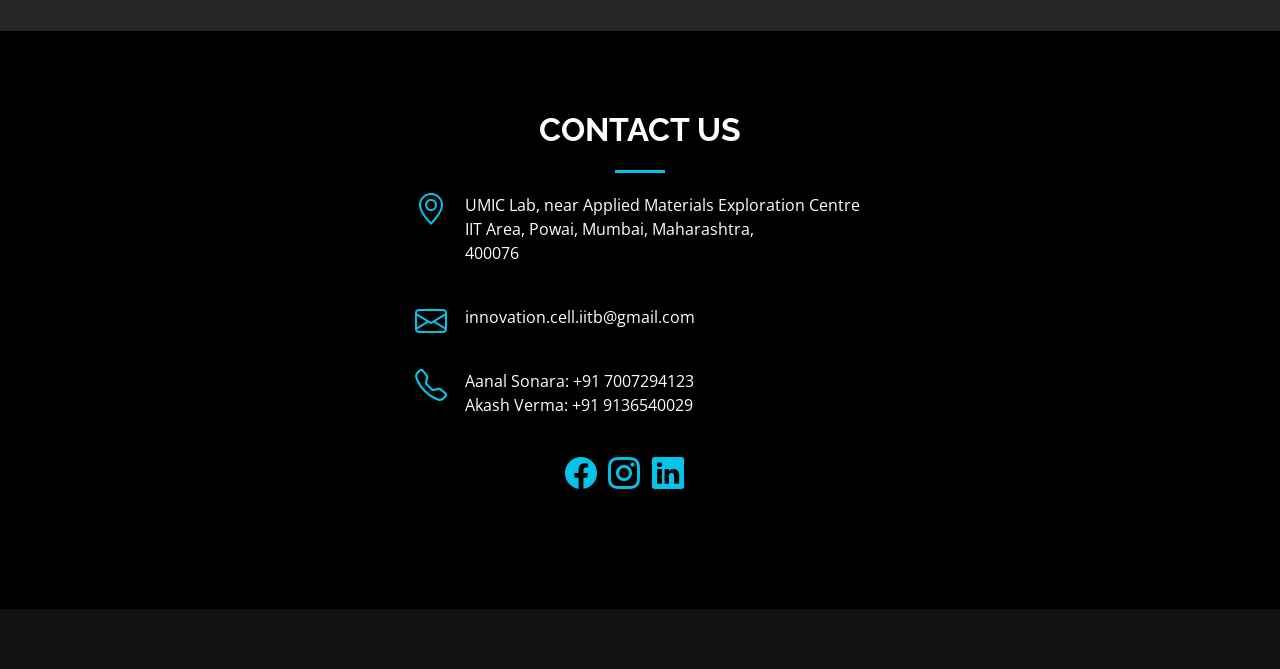
==== commit 020906f4: "compis added and index done" ====
--- a/index.html
+++ b/index.html
@@ -50,6 +50,30 @@
 
 <body>
 
+    <!-- ======= Header ======= -->
+    <header id="header" class="d-flex align-items-center">
+      <div class="container d-flex align-items-center justify-content-between">
+  
+        <a href="index.html" class="logo mr-auto"><img src="assets/img/logo.png" alt=""></a>
+        <!-- Uncomment below if you prefer to use a text logo -->
+        <!-- <h1 class="logo mr-auto"><a href="index.html">Imperial</a></h1> -->
+  
+        <nav id="navbar" class="navbar">
+          <ul>
+            <li><a class="nav-link scrollto active" href="#hero">Home</a></li>
+            <li><a class="nav-link scrollto" href="#about">AeRoVe & SeDriCa</a></li>
+            <li><a class="nav-link scrollto " href="#portfolio">Projects</a></li>
+            <li><a class="nav-link scrollto" href="#sponsor">Sponsors</a></li>
+            <li><a class="nav-link scrollto" href="#contact">Contact Us</a></li>
+          </ul>
+          <i class="bi bi-list mobile-nav-toggle"></i>
+        </nav><!-- .navbar -->
+  
+      </div>
+    </header><!-- End Header -->
+  
+    <main id="main">
+
   <!-- ======= Hero Section ======= -->
   <section id="hero">
     <div class="hero-container">
@@ -68,29 +92,46 @@
     </div>
   </section><!-- End Hero -->
 
-  <!-- ======= Header ======= -->
-  <header id="header" class="d-flex align-items-center">
-    <div class="container d-flex align-items-center justify-content-between">
-
-      <a href="index.html" class="logo mr-auto"><img src="assets/img/logo.png" alt=""></a>
-      <!-- Uncomment below if you prefer to use a text logo -->
-      <!-- <h1 class="logo mr-auto"><a href="index.html">Imperial</a></h1> -->
-
-      <nav id="navbar" class="navbar">
-        <ul>
-          <li><a class="nav-link scrollto active" href="#hero">Home</a></li>
-          <li><a class="nav-link scrollto" href="#about">AeRoVe & SeDriCa</a></li>
-          <li><a class="nav-link scrollto " href="#portfolio">Projects</a></li>
-          <li><a class="nav-link scrollto" href="#team">Leads</a></li>
-          <li><a class="nav-link scrollto" href="#contact">Contact</a></li>
-        </ul>
-        <i class="bi bi-list mobile-nav-toggle"></i>
-      </nav><!-- .navbar -->
-
-    </div>
-  </header><!-- End Header -->
-
-  <main id="main">
+
+
+      <!-- ======= Subscrbe Section ======= -->
+      <section id="subscribe">
+        <div class="container" data-aos="fade-up">
+          <div class="row">
+            <div class="col-md-2"></div>
+            
+            <div class="col-md-8">
+              <center>
+              <h2 class="subscribe-title">About UMIC</h2></center>
+              <p class="subscribe-text">Unmesh Mashruwala Innovation Cell, also widely known as UMIC, is a tech team formed in the late 90s to introduce the field of robotics to students. The team consists of 50+ diligent and dedicated students from various fields of study from IIT Bombay working towards embracing and developing the idea of an autonomous future.
+
+                UMIC works on the principle of co-existence of Machines and Humans developing automated prototypes to make the world a safer and more sustainable place. Under the sheds of UMIC, the primary area of focus is developing autonomous vehicles.
+              </p>
+            
+            </div>
+
+            <div class="col-md-2"></div>
+          
+            <div class="col-md-10">
+              <br>
+          <br>
+          <br>
+          <br>
+              <h3 class="subscribe-title">Fuel Our Mission: Support Our Travel Fund</h3>
+              <p class="subscribe-text">Even as we grow and take on more complex competitions and new commercial projects, we have firmly held onto our glowing legacy of participating and winning international events. 
+  
+                Financing international travel for our team members while maintaining our state-of-the-art equipment can get very expensive for a small team like ours. Click <a href="sponsor.html">here</a> to support us.</p>
+            </div>
+            <div class="col-md-2 subscribe-btn-container">
+              <br>
+              <br>
+              <br>
+              <br>
+              <a class="subscribe-btn" href="sponsor.html">Support Us</a>
+            </div>
+          </div>
+        </div>
+      </section><!-- End Subscrbe Section -->
 
     <!-- ======= About Section ======= -->
     <section id="about">
@@ -112,7 +153,7 @@
                 <br>At Team AeRoVe, we always look for problems that challenge, excite, and motivate us to grow intellectually. Our purpose is to further the boundaries of autonomous aerial technology and realize the true potential of this field. We aim to contribute and start the culture of creating cutting edge technology through indigenous innovation.
               </p>
               <p class="about-text">
-                Incorporating different subsystems namely ‘Mechatronics’, ‘Avionics','Controls’, ‘Machine Learning’, ‘Localisation’, ‘Path Planning’, and ‘Localisation’, the team emphatically covers every aspect to forge a de rigueur system of autonomous aerial vehicles.
+                Incorporating different subsystems namely ‘Mechatronics’, ‘Avionics','Controls’, ‘Machine Learning’, ‘Localisation’, ‘Path Planning’, and ‘Localisation’, the team emphatically covers every aspect to forge a de rigueur system of autonomous aerial vehicles. We have been working on the development of a multirotor and a fixed-wing aircraft, both of which are capable of autonomous flight.
               </p>
 
               <div class="col-md-12 subscribe-btn-container">
@@ -135,10 +176,12 @@
   
             <div class="col-md-12 about-content">
               <!-- <h2 class="about-title">We provide great services and ideass</h2> -->
-              <p class="about-text"><br>SeDriCa research project aims to develop India's first self-driving car, trying to achieve Level 5 autonomy, capable of autonomous driving under Indian road conditions. The current testing is being done on Mahindra e2o and the plans include further and more precise improvements in the software stack as well as the hardware design.
+              <p class="about-text"><br>Autonomous cars have always been a dream, and the continuous advancements in technology are bringing us a step closer to this dream every day. We, at SeDriCa, have been living with this dream in our minds for long and have been working tirelessly towards achieving it.
+
               </p>
               <p class="about-text">
-                Our current goal is to have an autonomous vehicle that can successfully be run inside a geofenced arena like our institute. This would include proper lane following, staying within safe velocity bounds, proper braking, efficiently handling intersections and tackling other road obstacles.
+                Our team is in an endless pursuit of innovation in autonomy and incorporates a wide array of cutting-edge technologies, right from detection models and mapping techniques to complex planning and control algorithms. Apart from that, we also use best-in-class sensors such as LiDARs, cameras, and IMU to gather data from the vehicle's surroundings to build India’s first self-driving car.
+
               </p>
             </div>
 
@@ -155,23 +198,6 @@
       </div>
     </section><!-- End About Section -->
 
-    <!-- ======= Subscrbe Section ======= -->
-    <section id="subscribe">
-      <div class="container" data-aos="fade-up">
-        <div class="row">
-          <div class="col-md-8">
-            <h3 class="subscribe-title">Become a Sponsor!</h3>
-            <p class="subscribe-text">Even as we grow and take up new commercial projects, we have firmly held onto our glowing legacy of participating and winning international events. 
-
-              financing international travel for our members while maintaining our state-of-the-art equipment can get too costly for a small team like ours. Click <a href="sponsor.html">here</a> to know more…</p>
-          </div>
-          <div class="col-md-4 subscribe-btn-container">
-            <a class="subscribe-btn" href="sponsor.html">Sponsor Us</a>
-          </div>
-        </div>
-      </div>
-    </section><!-- End Subscrbe Section -->
-
     <!-- ======= Portfolio Section ======= -->
     <section id="portfolio">
       <div class="container" data-aos="fade-up">
@@ -179,13 +205,22 @@
           <div class="col-md-12">
             <h3 class="section-title2">Projects</h3>
             <div class="section-title-divider"></div>
-            <p class="section-description">Current & Past Projects</p>
+          </div>
+        </div>
+
+        <div class="row">
+          <div class="col-lg-12 d-flex justify-content-center">
+            <ul id="portfolio-flters">
+              <li data-filter=".filter-current">Current</li>
+              <li data-filter=".filter-old">Past</li>
+              <li data-filter="*" class="filter-active">All</li>
+            </ul>
           </div>
         </div>
 
         <div class="row portfolio-container">
 
-          <div class="col-lg-4 col-md-6 portfolio-item filter-app">
+          <div class="col-lg-4 col-md-6 portfolio-item filter-current">
             <a href="uas.html" class="details-link" title="More Details"><img src="assets/img/portfolio/UAS.jpeg" class="img-fluid" alt=""></a>
             <div class="portfolio-info">
               <h4>UAS 2023</h4>
@@ -195,17 +230,17 @@
             </div>
           </div>
 
-          <div class="col-lg-4 col-md-6 portfolio-item filter-web">
-            <a href="igvc23.html" class="details-link" title="More Details"><img src="assets/img/portfolio/IGVC.png" class="img-fluid" alt=""></a>
+          <div class="col-lg-4 col-md-6 portfolio-item filter-current">
+            <a href="igvc23.html" class="details-link" title="More Details"><img src="assets/img/portfolio/cart.jpeg" class="img-fluid" alt=""></a>
             <div class="portfolio-info">
               <h4>IGVC 2023</h4>
               <p>Internation Ground Vehicles Challenge</p>
-              <a href="assets/img/portfolio/IGVC.png" data-gallery="portfolioGallery" class="portfolio-lightbox preview-link" title="Web 3"><i class="bi bi-plus"></i></a>
+              <a href="assets/img/portfolio/cart.jpeg" data-gallery="portfolioGallery" class="portfolio-lightbox preview-link" title="Web 3"><i class="bi bi-plus"></i></a>
               <a href="igvc23.html" class="details-link" title="More Details"><i class="bi bi-link"></i></a>
             </div>
           </div>
 
-          <div class="col-lg-4 col-md-6 portfolio-item filter-app">
+          <div class="col-lg-4 col-md-6 portfolio-item filter-current">
             <a href="icuas23.html" class="details-link" title="More Details"><img src="assets/img/portfolio/ICUAS.jpeg" class="img-fluid" alt=""></a>
             <div class="portfolio-info">
               <h4>ICUAS UAV Competition '23</h4>
@@ -215,7 +250,7 @@
             </div>
           </div>
 
-          <div class="col-lg-4 col-md-6 portfolio-item filter-card">
+          <div class="col-lg-4 col-md-6 portfolio-item filter-current">
             <a href="WWF.html" class="details-link" title="More Details"><img src="assets/img/portfolio/WWF.jpeg" class="img-fluid" alt=""></a>
             <div class="portfolio-info">
               <h4>WWF Project</h4>
@@ -225,7 +260,7 @@
             </div>
           </div>
 
-          <div class="col-lg-4 col-md-6 portfolio-item filter-web">
+          <div class="col-lg-4 col-md-6 portfolio-item filter-old">
             <a href="iarc_h.html" class="details-link" title="More Details"><img src="assets/img/portfolio/IARC_H.jpeg" class="img-fluid" alt=""></a>
             <div class="portfolio-info">
               <h4>IARC Hardware Challenge 2022</h4>
@@ -235,7 +270,68 @@
             </div>
           </div>
 
-          <div class="col-lg-4 col-md-6 portfolio-item filter-app">
+          <div class="col-lg-4 col-md-6 portfolio-item filter-current">
+            <a href="sedrica_research.html" class="details-link" title="More Details"><img src="assets/img/portfolio/sedri.jpg" class="img-fluid" alt=""></a>
+            <div class="portfolio-info">
+              <h4>SeDriCa Research Project</h4>
+              <p>Towards Level 5 Autonomy</p>
+              <a href="assets/img/portfolio/sedri.jpg" data-gallery="portfolioGallery" class="portfolio-lightbox preview-link" title="Web 3"><i class="bi bi-plus"></i></a>
+              <a href="sedrica_research.html" class="details-link" title="More Details"><i class="bi bi-link"></i></a>
+            </div>
+          </div>
+
+          <div class="col-lg-4 col-md-6 portfolio-item filter-old">
+            <a href="iarc_s.html" class="details-link" title="More Details"><img src="assets/img/portfolio/IARC_S.jpeg" class="img-fluid" alt=""></a>
+            <div class="portfolio-info">
+              <h4>IARC 2019</h4>
+              <p>International Aerial Robotics Simulation Challenge</p>
+              <a href="assets/img/portfolio/IARC_S.jpeg" data-gallery="portfolioGallery" class="portfolio-lightbox preview-link" title="Card 1"><i class="bi bi-plus"></i></a>
+              <a href="iarc_s.html" class="details-link" title="More Details"><i class="bi bi-link"></i></a>
+            </div>
+          </div>
+
+          <div class="col-lg-4 col-md-6 portfolio-item filter-old">
+            <a href="ASME.html" class="details-link" title="More Details"><img src="assets/img/portfolio/ASME.JPG" class="img-fluid" alt=""></a>
+            <div class="portfolio-info">
+              <h4>ASME - Student Design Challenge</h4>
+              <p>American Soceity of Mechanical Engineers</p>
+              <a href="assets/img/portfolio/ASME.JPG" data-gallery="portfolioGallery" class="portfolio-lightbox preview-link" title="Web 3"><i class="bi bi-plus"></i></a>
+              <a href="ASME.html" class="details-link" title="More Details"><i class="bi bi-link"></i></a>
+            </div>
+          </div>
+
+          <div class="col-lg-4 col-md-6 portfolio-item filter-old">
+            <a href="IGVC17.html" class="details-link" title="More Details"><img src="assets/img/portfolio/IGVC17.jpg" class="img-fluid" alt=""></a>
+            <div class="portfolio-info">
+              <h4>IGVC 2017</h4>
+              <p>International Ground Vehicle Challenge</p>
+              <a href="assets/img/portfolio/IGVC17.jpg" data-gallery="portfolioGallery" class="portfolio-lightbox preview-link" title="Web 3"><i class="bi bi-plus"></i></a>
+              <a href="IGVC17.html" class="details-link" title="More Details"><i class="bi bi-link"></i></a>
+            </div>
+          </div>
+
+
+          <div class="col-lg-4 col-md-6 portfolio-item filter-old">
+            <a href="rise.html" class="details-link" title="More Details"><img src="assets/img/portfolio/rise.png" class="img-fluid" alt=""></a>
+            <div class="portfolio-info">
+              <h4>Mahindra RISE Challenge</h4>
+              <p>Mahindra Self Driving Car Challenge</p>
+              <a href="assets/img/portfolio/rise.png" data-gallery="portfolioGallery" class="portfolio-lightbox preview-link" title="Web 3"><i class="bi bi-plus"></i></a>
+              <a href="rise.html" class="details-link" title="More Details"><i class="bi bi-link"></i></a>
+            </div>
+          </div>
+
+          <div class="col-lg-4 col-md-6 portfolio-item filter-old">
+            <a href="flipkart.html" class="details-link" title="More Details"><img src="assets/img/portfolio/43.JPG" class="img-fluid" alt=""></a>
+            <div class="portfolio-info">
+              <h4>Flipkart GRiD 2.0</h4>
+              <p>GRiD 2.0 Indoor Drone Challenge</p>
+              <a href="assets/img/portfolio/43.JPG" data-gallery="portfolioGallery" class="portfolio-lightbox preview-link" title="App 3"><i class="bi bi-plus"></i></a>
+              <a href="flipkart.html" class="details-link" title="More Details"><i class="bi bi-link"></i></a>
+            </div>
+          </div>
+          
+          <div class="col-lg-4 col-md-6 portfolio-item filter-old">
             <a href="BSDC.html" class="details-link" title="More Details"><img src="assets/img/portfolio/BSDC.jpg" class="img-fluid" alt=""></a>
             <div class="portfolio-info">
               <h4>BSDC 2020</h4>
@@ -245,66 +341,38 @@
             </div>
           </div>
 
-          <div class="col-lg-4 col-md-6 portfolio-item filter-card">
-            <a href="iarc_s.html" class="details-link" title="More Details"><img src="assets/img/portfolio/IARC_S.jpeg" class="img-fluid" alt=""></a>
-            <div class="portfolio-info">
-              <h4>IARC 2019</h4>
-              <p>International Aerial Robotics Simulation Challenge</p>
-              <a href="assets/img/portfolio/IARC_S.jpeg" data-gallery="portfolioGallery" class="portfolio-lightbox preview-link" title="Card 1"><i class="bi bi-plus"></i></a>
-              <a href="iarc_s.html" class="details-link" title="More Details"><i class="bi bi-link"></i></a>
-            </div>
-          </div>
-
-          <div class="col-lg-4 col-md-6 portfolio-item filter-web">
-            <a href="ASME.html" class="details-link" title="More Details"><img src="assets/img/portfolio/ASME.JPG" class="img-fluid" alt=""></a>
-            <div class="portfolio-info">
-              <h4>ASME - Student Design Challenge</h4>
-              <p>American Soceity of Mechanical Engineers</p>
-              <a href="assets/img/portfolio/ASME.JPG" data-gallery="portfolioGallery" class="portfolio-lightbox preview-link" title="Web 3"><i class="bi bi-plus"></i></a>
-              <a href="ASME.html" class="details-link" title="More Details"><i class="bi bi-link"></i></a>
-            </div>
-          </div>
-
-          <div class="col-lg-4 col-md-6 portfolio-item filter-web">
-            <a href="IGVC17.html" class="details-link" title="More Details"><img src="assets/img/portfolio/IGVC17.jpg" class="img-fluid" alt=""></a>
-            <div class="portfolio-info">
-              <h4>IGVC 2017</h4>
-              <p>International Ground Vehicle Challenge</p>
-              <a href="assets/img/portfolio/IGVC17.jpg" data-gallery="portfolioGallery" class="portfolio-lightbox preview-link" title="Web 3"><i class="bi bi-plus"></i></a>
-              <a href="IGVC17.html" class="details-link" title="More Details"><i class="bi bi-link"></i></a>
-            </div>
-          </div>
-
-          <div class="col-lg-4 col-md-6 portfolio-item filter-card">
-            
-          </div>
-
-          <div class="col-lg-4 col-md-6 portfolio-item filter-web">
-            <a href="rise.html" class="details-link" title="More Details"><img src="assets/img/portfolio/rise.png" class="img-fluid" alt=""></a>
-            <div class="portfolio-info">
-              <h4>Mahindra RISE Challenge</h4>
-              <p>Mahindra Self Driving Car Challenge</p>
-              <a href="assets/img/portfolio/rise.png" data-gallery="portfolioGallery" class="portfolio-lightbox preview-link" title="Web 3"><i class="bi bi-plus"></i></a>
-              <a href="rise.html" class="details-link" title="More Details"><i class="bi bi-link"></i></a>
-            </div>
-          </div>
-
-          <div class="col-lg-4 col-md-6 portfolio-item filter-web">
-            
-          </div>
-          
-
         </div>
 
       </div>
     </section><!-- End Portfolio Section -->
 
+    <!-- ======= Sponsors Section ======= -->
+    <section id="sponsor">
+      <div class="container" data-aos="fade-up">
+        <div class="row">
+          <div class="col-md-12">
+            <h3 class="section-title2">Our Sponsors</h3>
+            <div class="section-title-divider"></div>
+            </div>
+        </div>
+
+        <div class="row">
+
+          <center>
+              <img src="assets/img/sponsors.png" alt="">
+            </center>
+          
+
+        </div>
+      </div>
+    </section><!-- End Team Section -->
+
     <!-- ======= Team Section ======= -->
-    <section id="team">
+    <!-- <section id="team">
       <div class="container" data-aos="fade-up">
         <div class="row">
           <div class="col-md-12">
-            <h3 class="section-title">Overall Coordinators</h3>
+            <h3 class="section-title2">Overall Coordinators</h3>
             <div class="section-title-divider"></div>
             </div>
         </div>
@@ -331,7 +399,7 @@
               <div class="pic"><img src="assets/img/team/akash.jpg" alt=""></div>
               <h4>Akash</h4>
               <span>SeDriCa OC</span>
-              <span>+91 7007294123</span>
+              <span>+91 7007294123 +91 9136540029</span>
               <div class="social">
                 <a href=""><i class="bi bi-linkedin"></i></a>
               </div>
@@ -344,7 +412,7 @@
 
         </div>
       </div>
-    </section><!-- End Team Section -->
+    </section>End Team Section -->
 
     <!-- ======= Contact Section ======= -->
     <section id="contact">
@@ -366,8 +434,12 @@
 
               <div>
                 <i class="bi bi-envelope"></i>
-                <p>contact@umiciitb.com</p>
+                <a href="mailto:innovation.cell.iitb@gmail.com"><p>innovation.cell.iitb@gmail.com</p></a>
               </div>
+
+              <div>
+                <i class="bi bi-telephone"></i>
+                <a href=""><p>Aanal Sonara: +91 7007294123 <br>Akash Verma: +91 9136540029 </p></a>
 
               <div class="row">
                 <div class="col-lg-4 col-md-4">
@@ -377,17 +449,17 @@
                 <center>
                 <div class="col-lg-4 col-md-4">
                   <div class="row">
-                    <div class="col-lg-4 col-md-4">
+                    <div class="col-lg-3 col-md-3">
                       <div class="social">
                         <a href="https://www.facebook.com/innovationcell/"><i class="bi bi-facebook"></i></a>
                       </div>
                     </div>
-                    <div class="col-lg-4 col-md-4">
+                    <div class="col-lg-3 col-md-3">
                       <div class="social">
                         <a href="https://www.instagram.com/umic_iitb/"><i class="bi bi-instagram"></i></a>
                       </div>
                     </div>
-                    <div class="col-lg-4 col-md-4">
+                    <div class="col-lg-3 col-md-3">
                       <div class="social">
                         <a href="https://www.linkedin.com/company/unmesh-mashruwala-innovation-cell-iit-bombay/"><i class="bi bi-linkedin"></i></a>
                       </div>
@@ -404,7 +476,10 @@
             </div>
           </div>
 
-        </div>
+          
+
+        </div>
+        
       </div>
     </section><!-- End Contact Section -->
 
--- a/assets/css/style.css
+++ b/assets/css/style.css
@@ -673,7 +673,7 @@
   background: linear-gradient(rgba(0, 0, 0, 0.85), rgba(0, 0, 0, 0.85)), url(../img/subscribe-bg.jpg) fixed center center;
   background-size: cover;
   
-  padding: 200px 0;
+  padding: 100px 0;
 }
 
 #subscribe .subscribe-title {
@@ -863,11 +863,17 @@
   padding: 0;
 }
 
+/* Sponsor Section
+--------------------------------*/
+#sponsor {
+  background: linear-gradient(rgba(0, 0, 0, 0.85), rgba(0, 0, 0, 0.85)), url(../img/subscribe-bg.jpg) fixed center center;
+  padding: 80px 0 60px 0;
+}
 
 /* Team Section
 --------------------------------*/
 #team {
-  background: rgb(255, 255, 255);
+  background: linear-gradient(rgba(0, 0, 0, 0.85), rgba(0, 0, 0, 0.85)), url(../img/subscribe-bg.jpg) fixed center center;
   padding: 80px 0 60px 0;
 }
 
@@ -889,14 +895,14 @@
 #team .member h4 {
   font-weight: 700;
   margin-bottom: 2px;
-  color: rgb(0, 0, 0);
+  color: rgb(255, 255, 255);
 }
 
 #team .member span {
   font-style: italic;
   display: block;
   font-size: 13px;
-  color: rgb(0, 0, 0);
+  color: rgb(255, 255, 255);
 }
 
 #team .member .social {
@@ -937,12 +943,12 @@
 #contact .info p {
   padding: 0 0 10px 50px;
   line-height: 24px;
-  color: white;
+  color: rgb(255, 255, 255);
 }
 
 #contact .php-email-form .error-message {
   display: none;
-  color: #fff;
+  color: rgb(255, 252, 252);
   background: #ed3c0d;
   text-align: left;
   padding: 15px;
@@ -955,7 +961,7 @@
 
 #contact .php-email-form .sent-message {
   display: none;
-  color: #fff;
+  color: rgb(0, 0, 0);
   background: #18d26e;
   text-align: center;
   padding: 15px;
@@ -964,7 +970,7 @@
 
 #contact .php-email-form .loading {
   display: none;
-  background: #fff;
+  background: rgb(0, 0, 0);
   text-align: center;
   padding: 15px;
 }
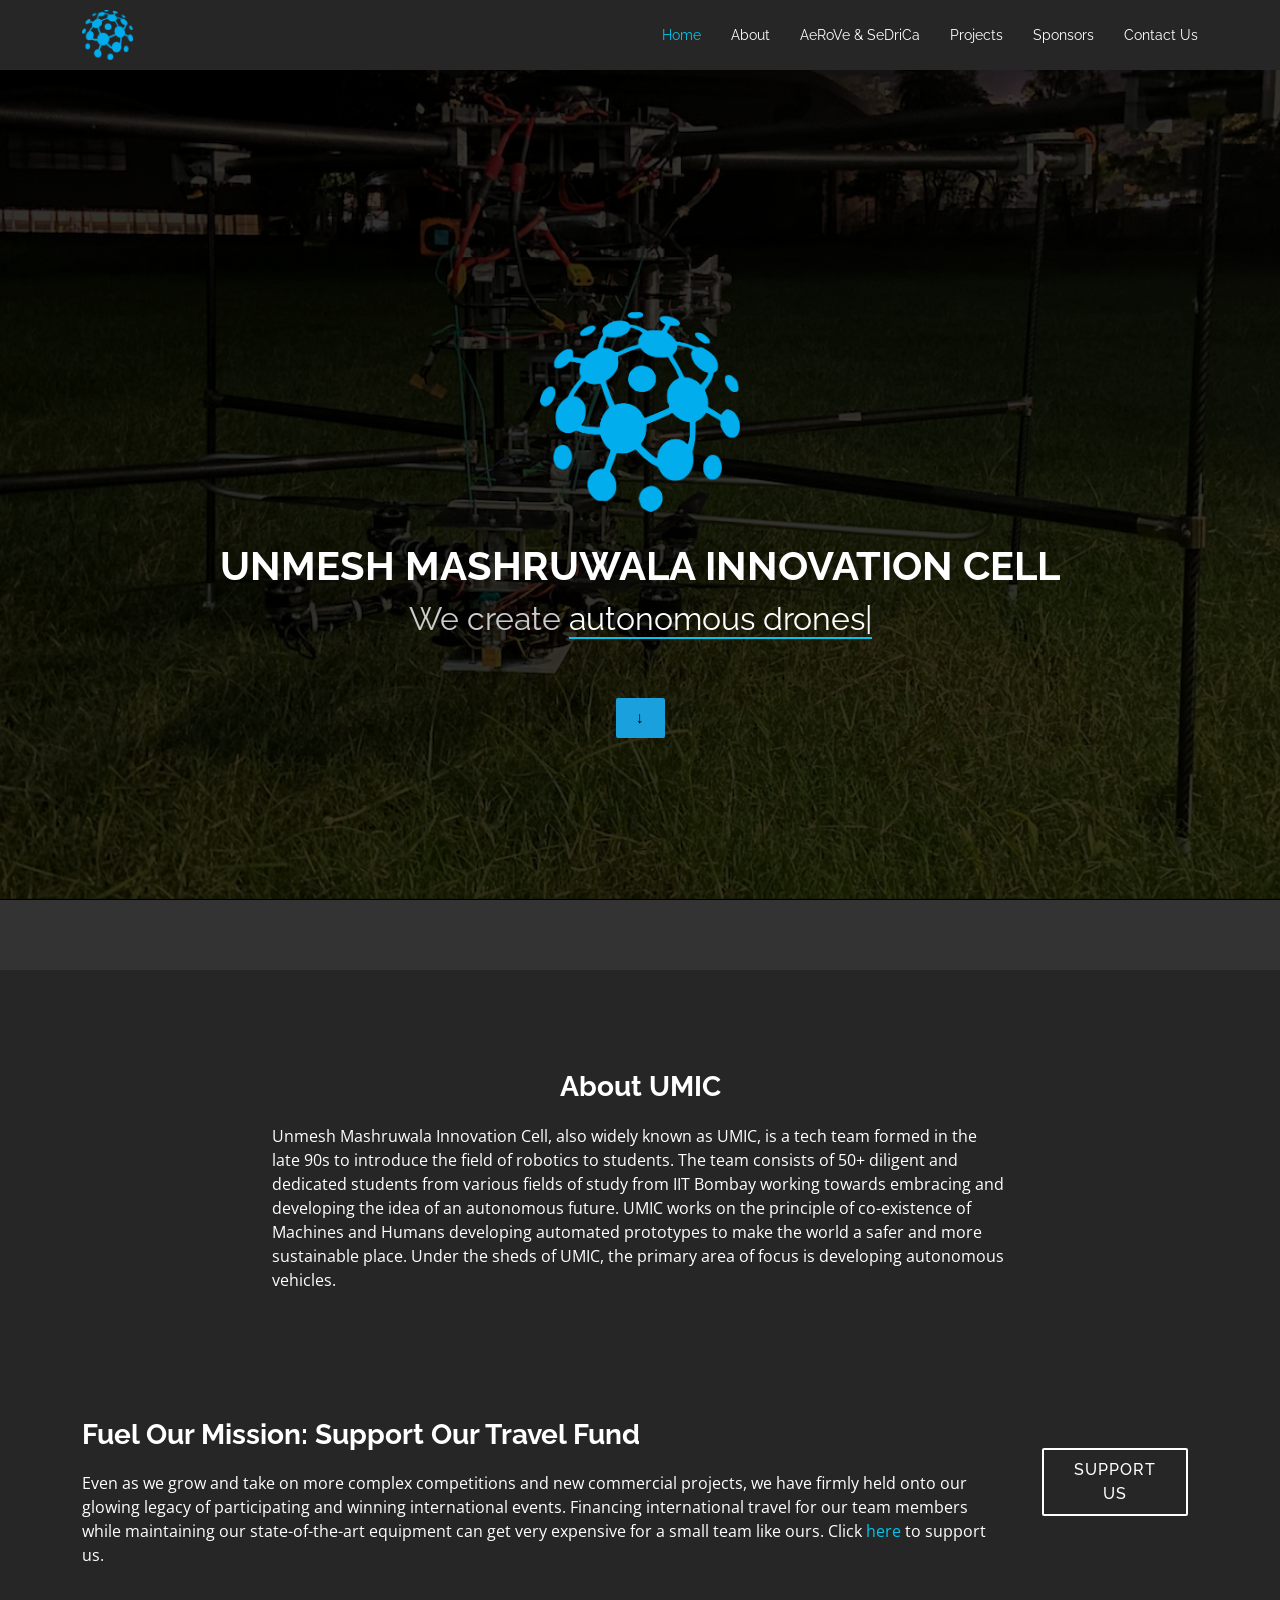
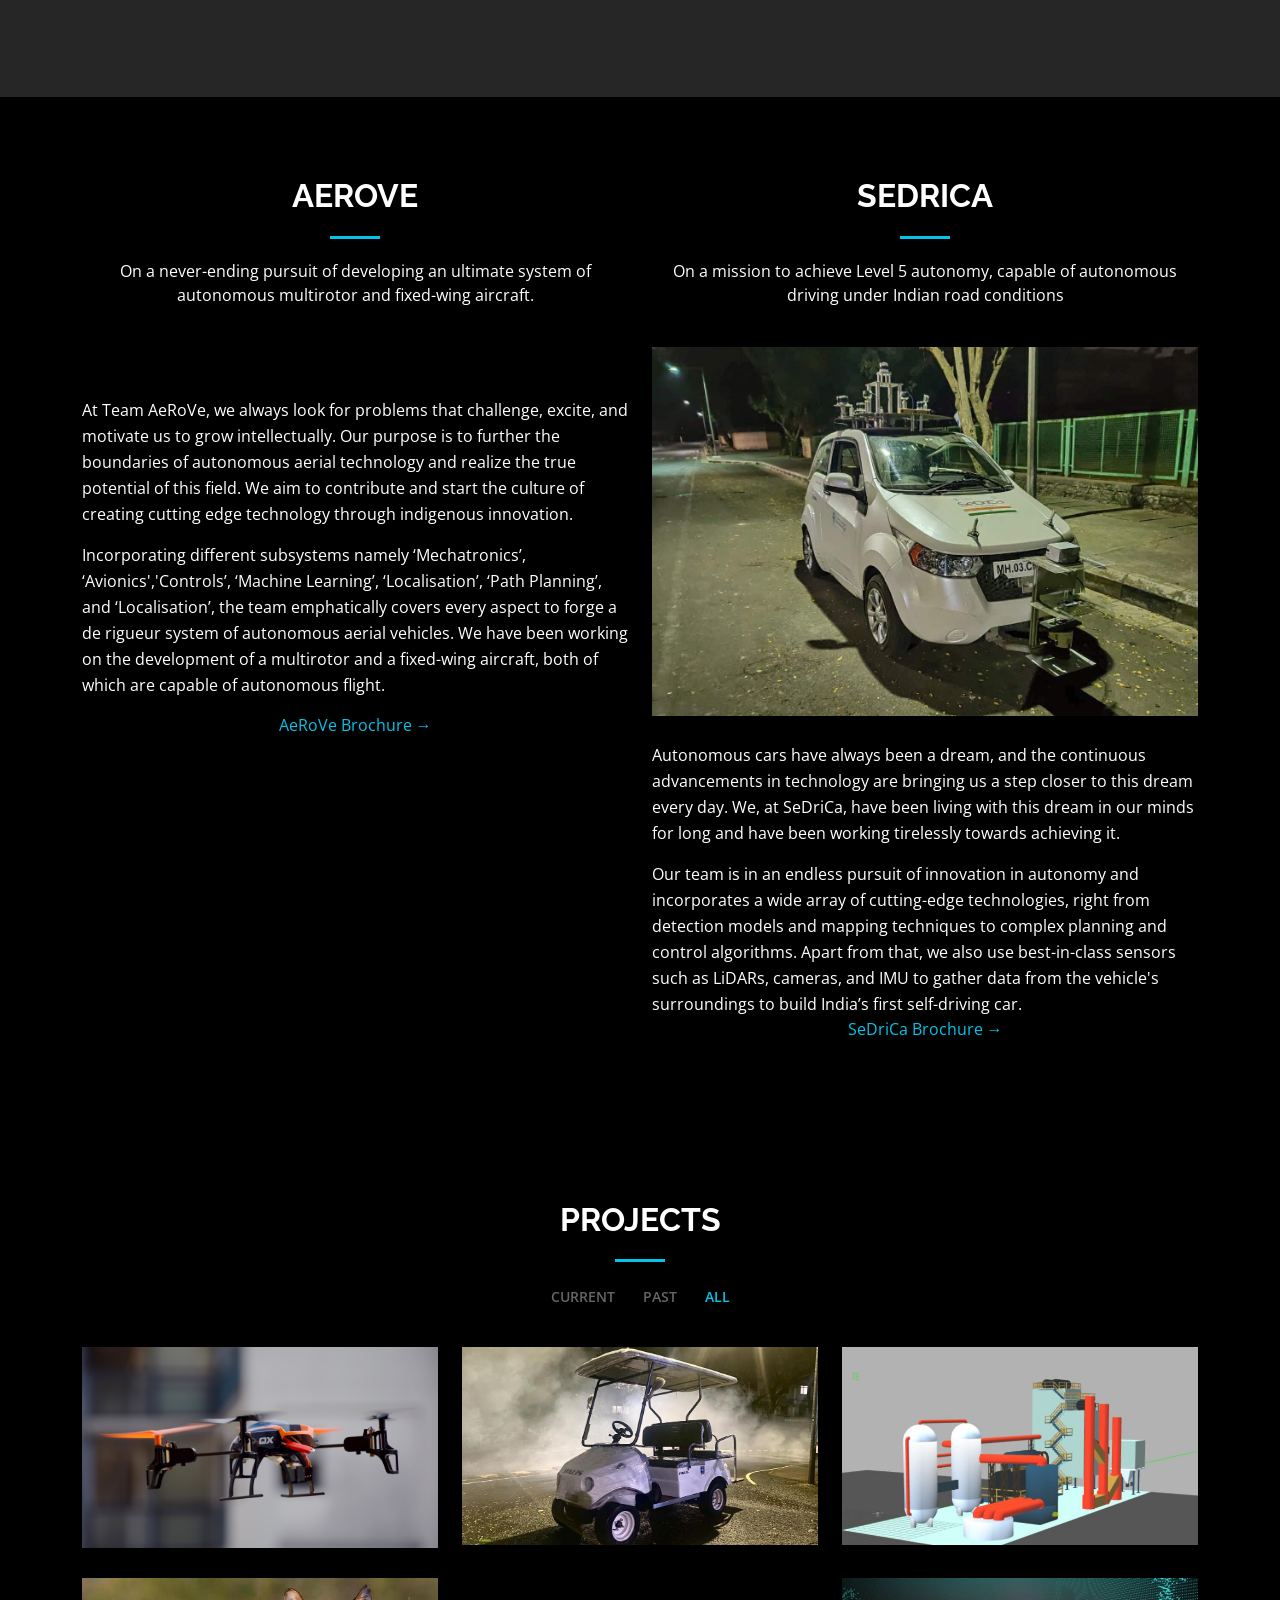
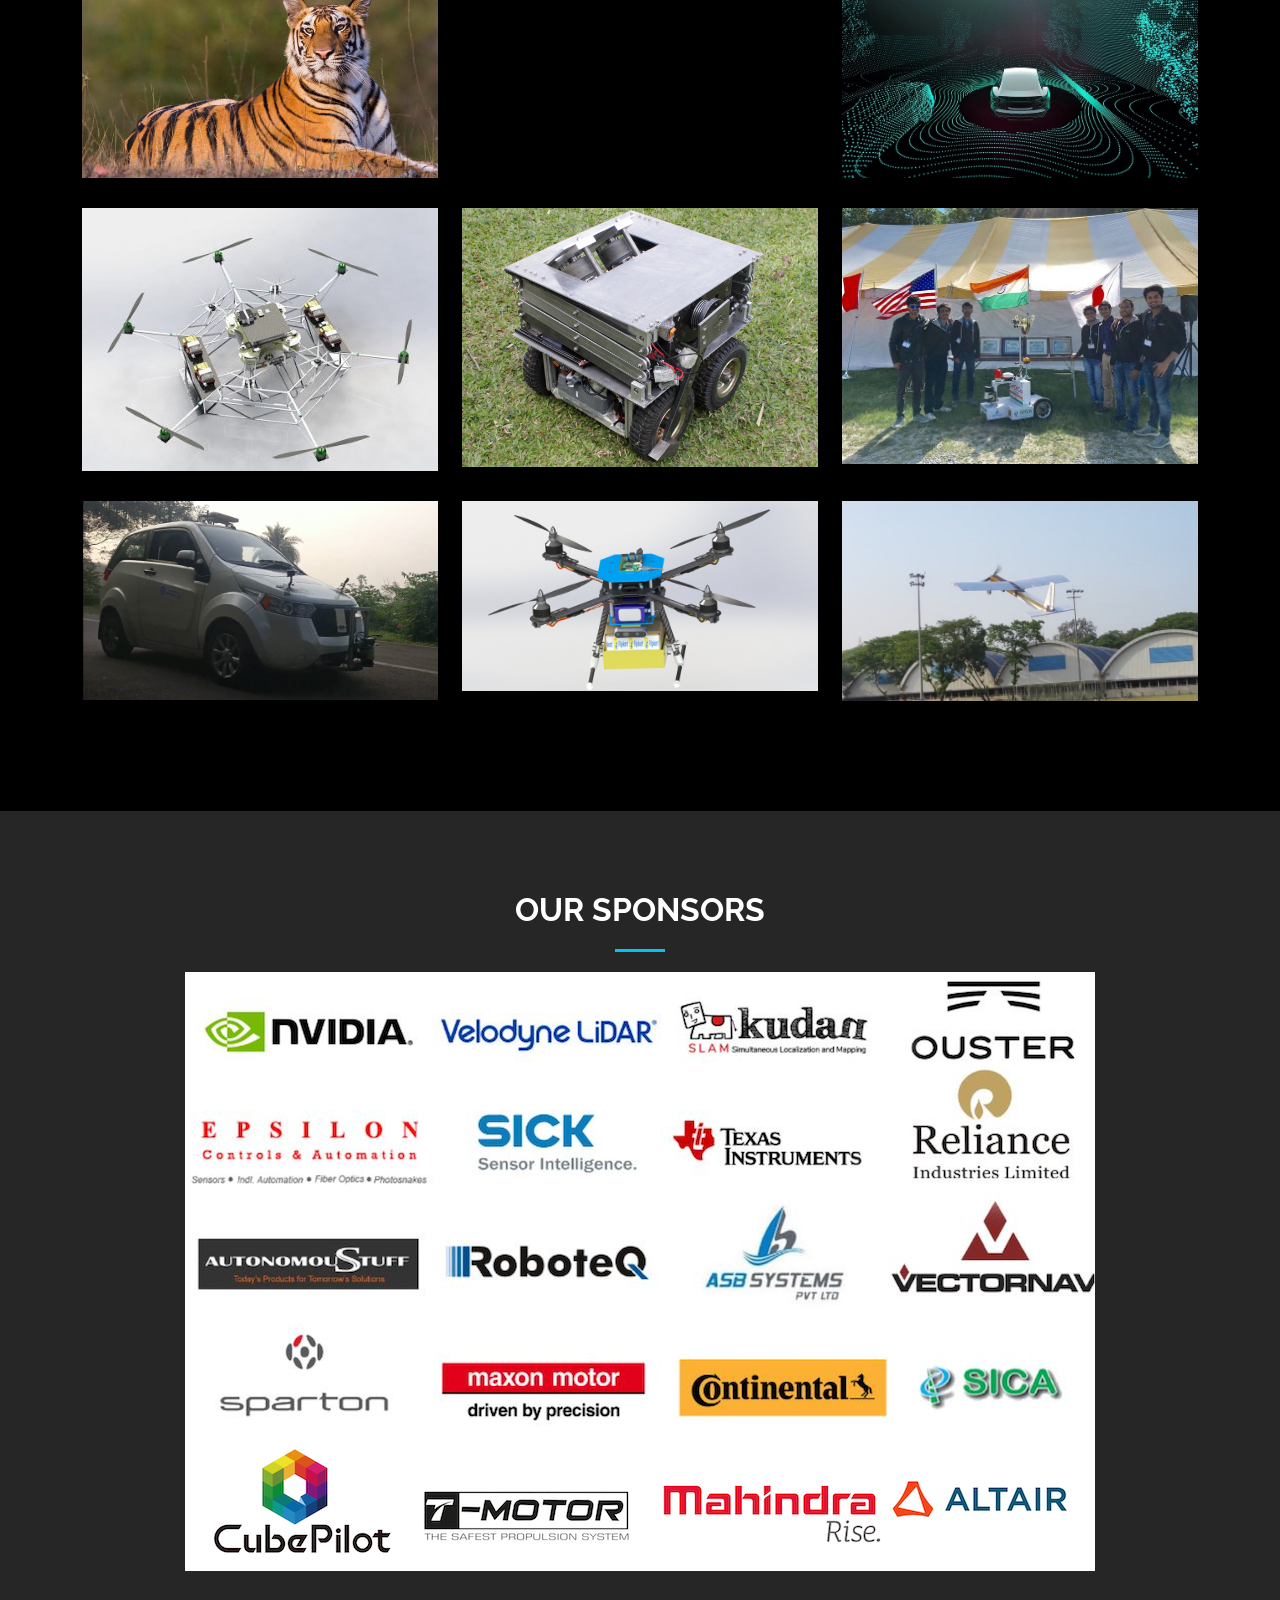
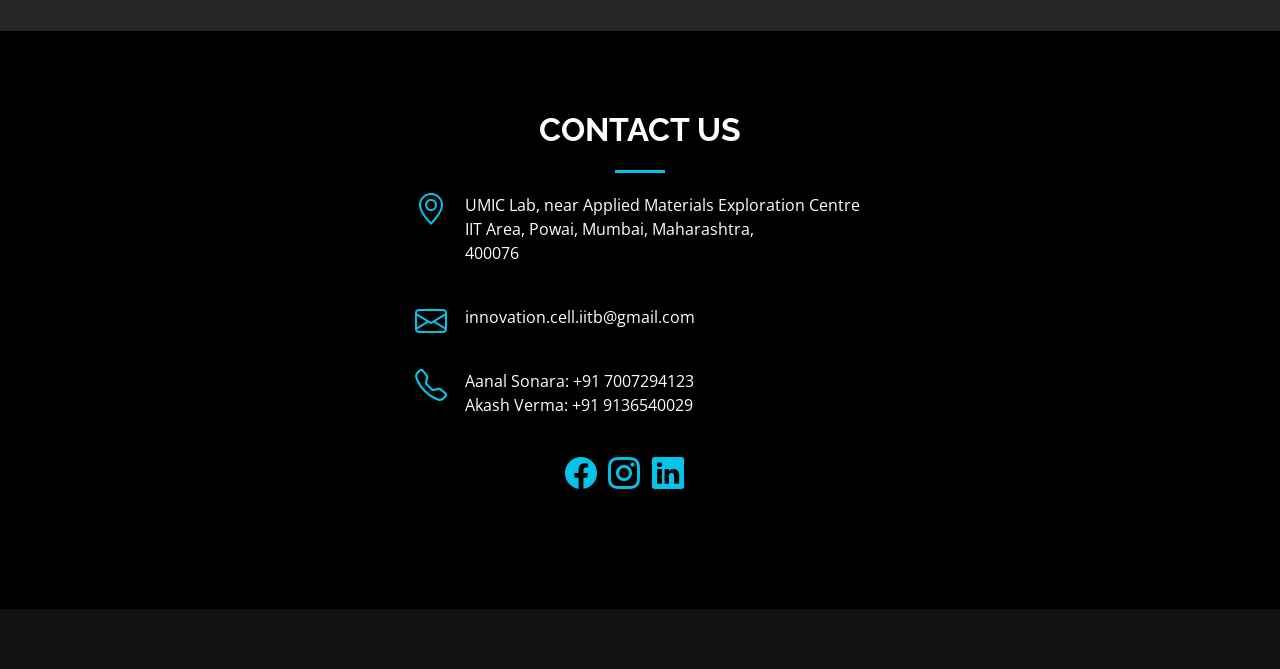
==== commit cf9f59f6: "header changes" ====
--- a/index.html
+++ b/index.html
@@ -61,6 +61,7 @@
         <nav id="navbar" class="navbar">
           <ul>
             <li><a class="nav-link scrollto active" href="#hero">Home</a></li>
+            <li><a class="nav-link scrollto" href="#subscribe">About</a></li>
             <li><a class="nav-link scrollto" href="#about">AeRoVe & SeDriCa</a></li>
             <li><a class="nav-link scrollto " href="#portfolio">Projects</a></li>
             <li><a class="nav-link scrollto" href="#sponsor">Sponsors</a></li>
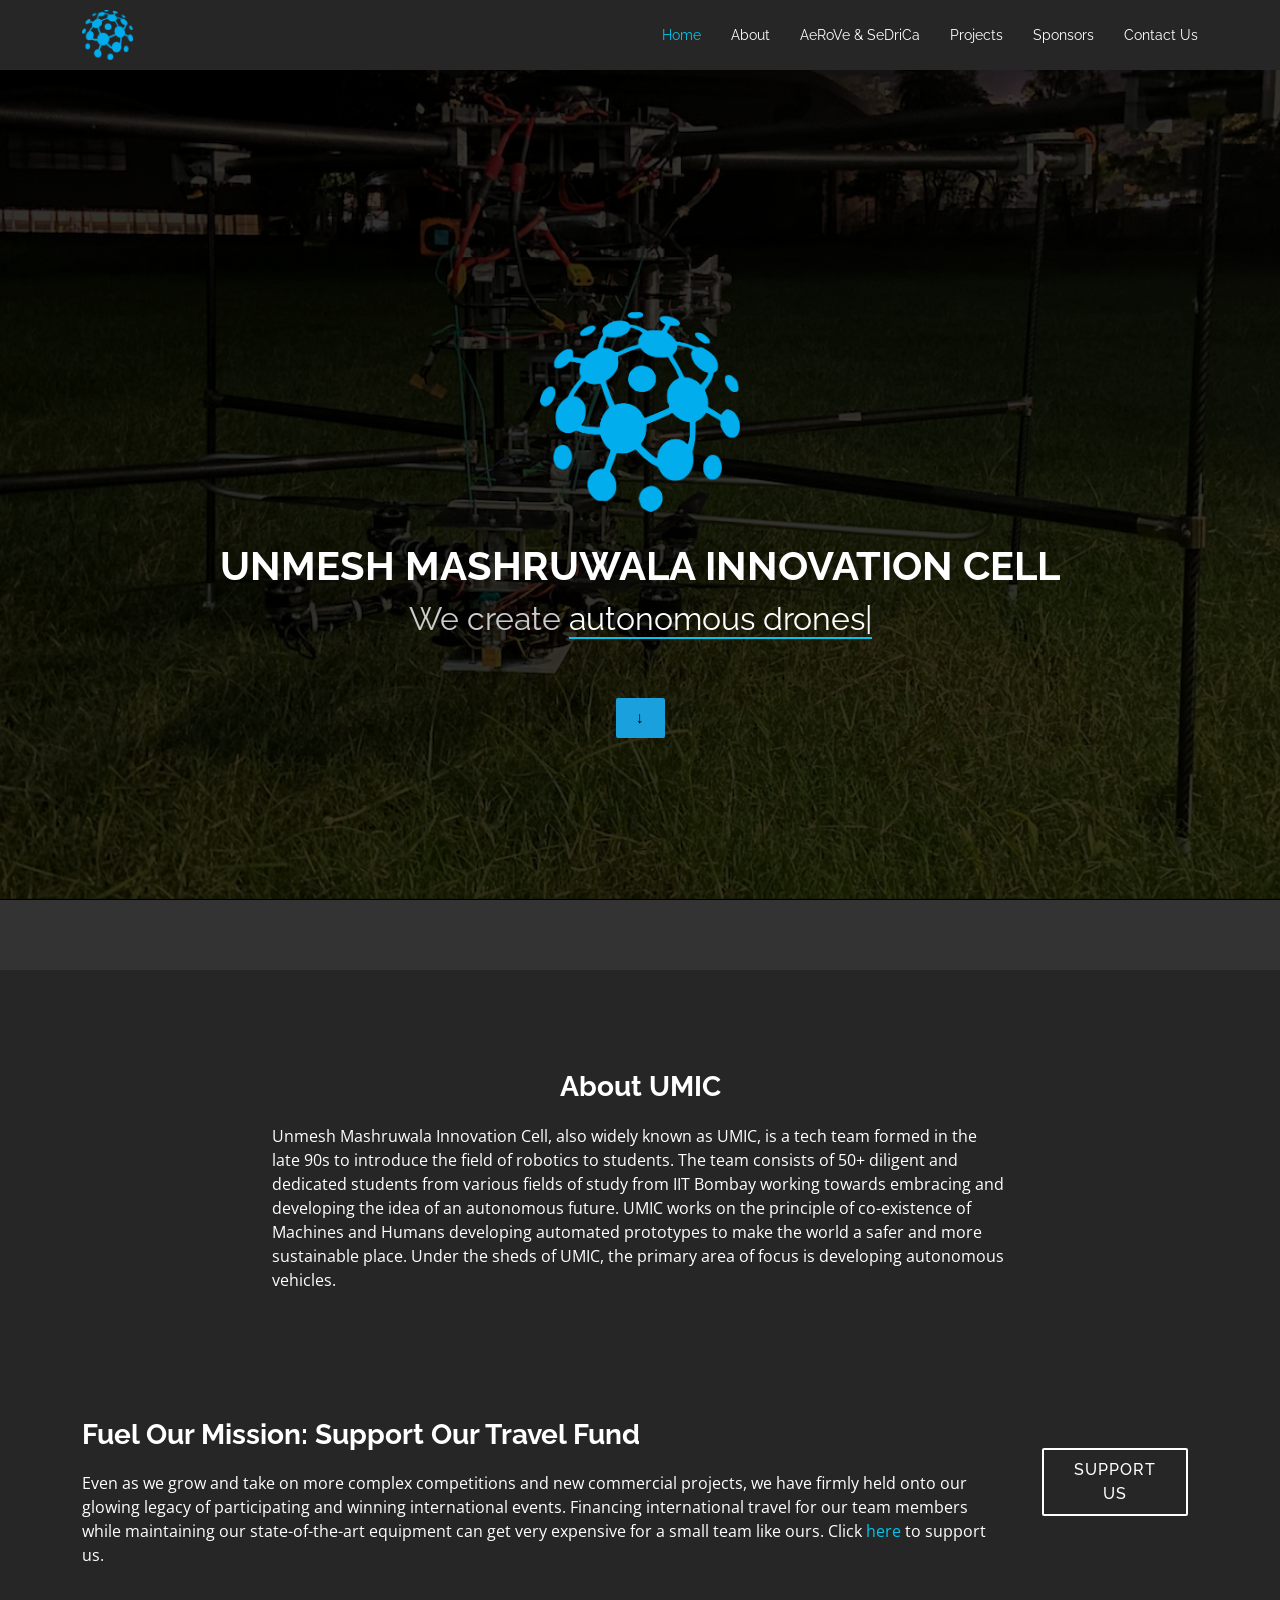
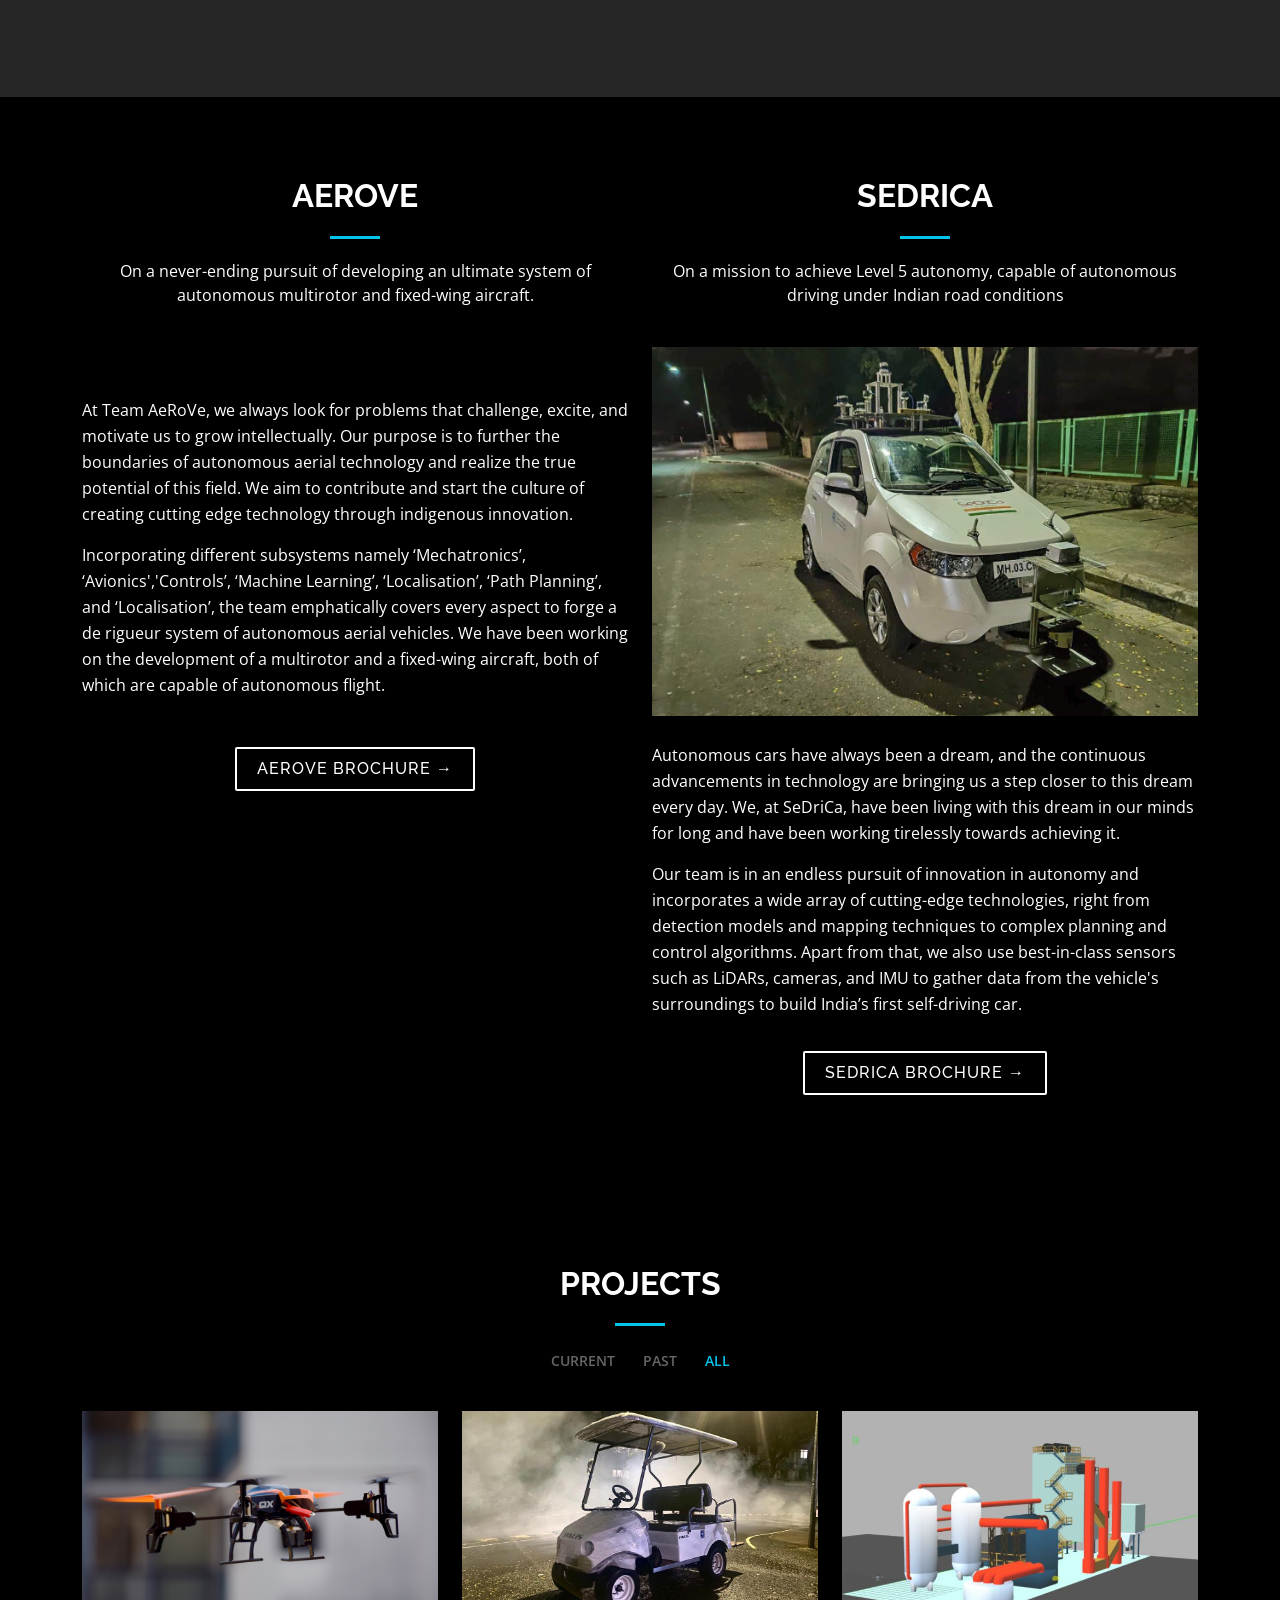
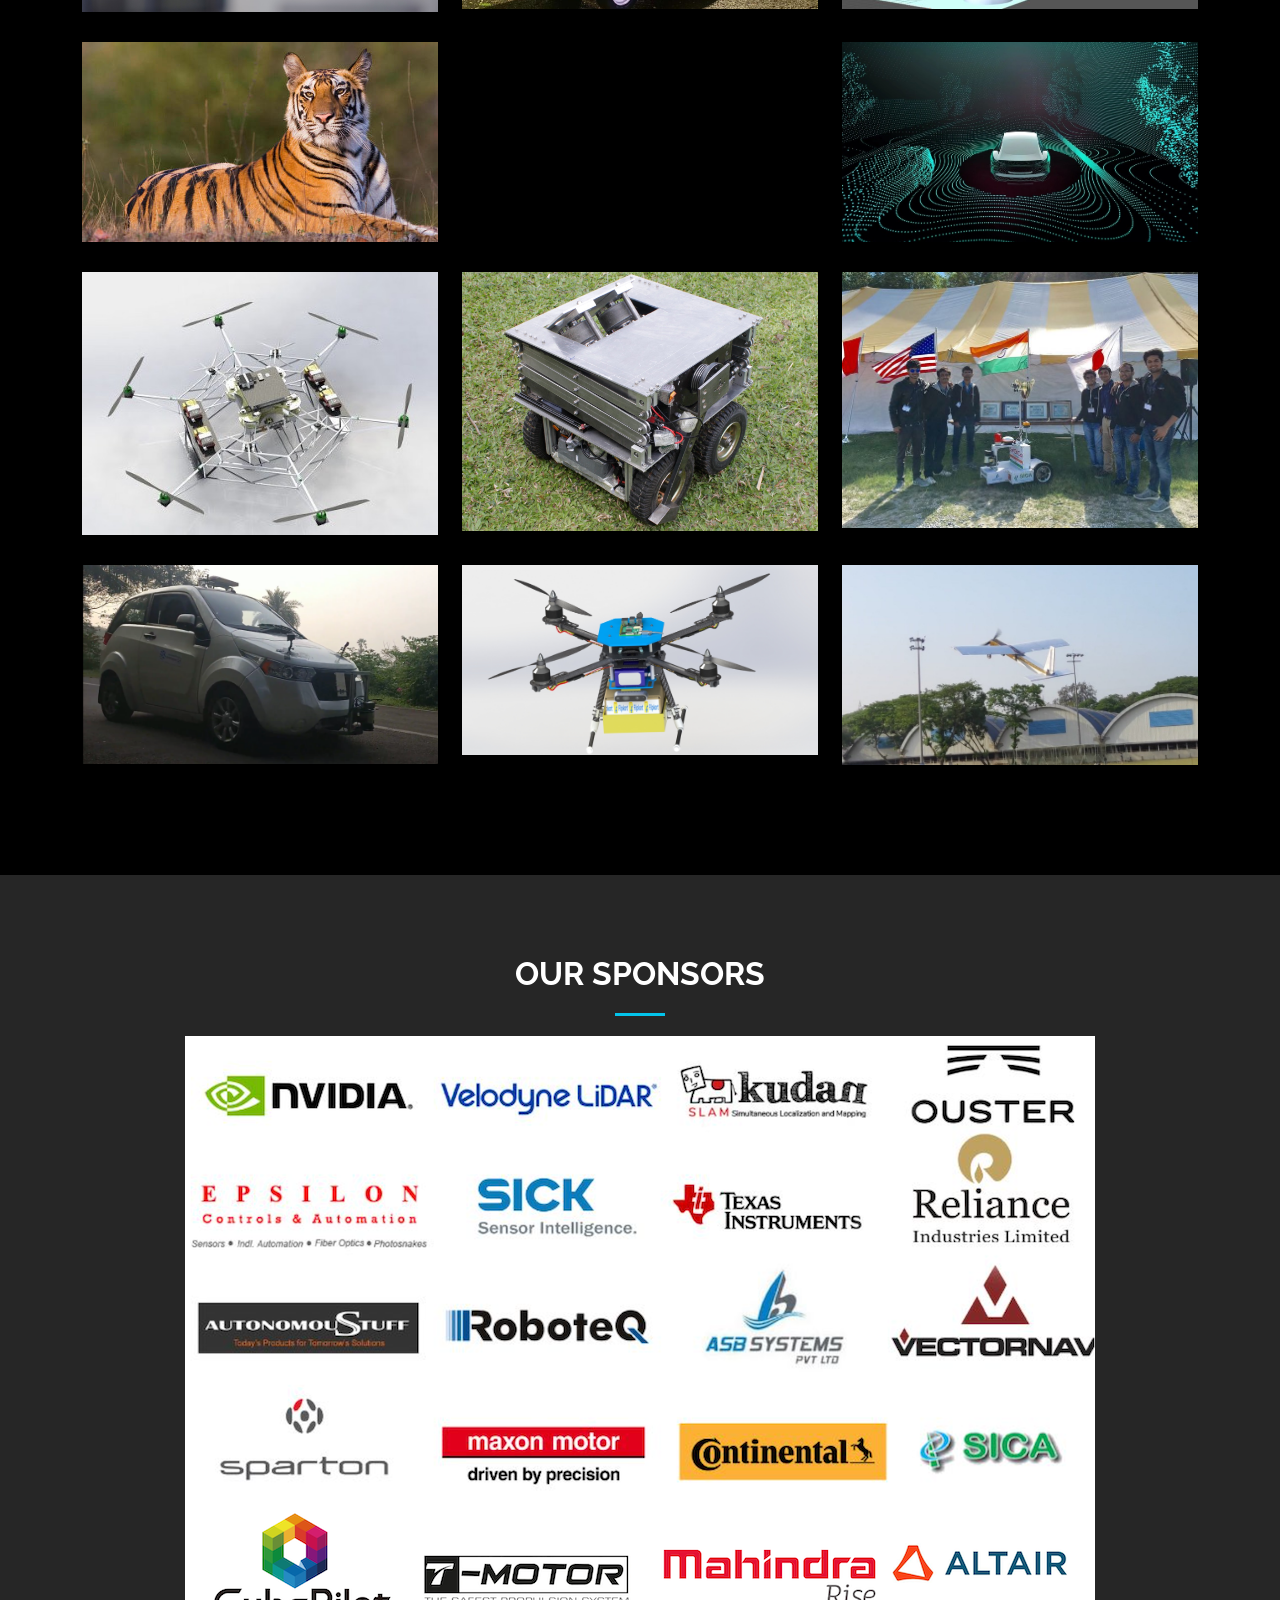
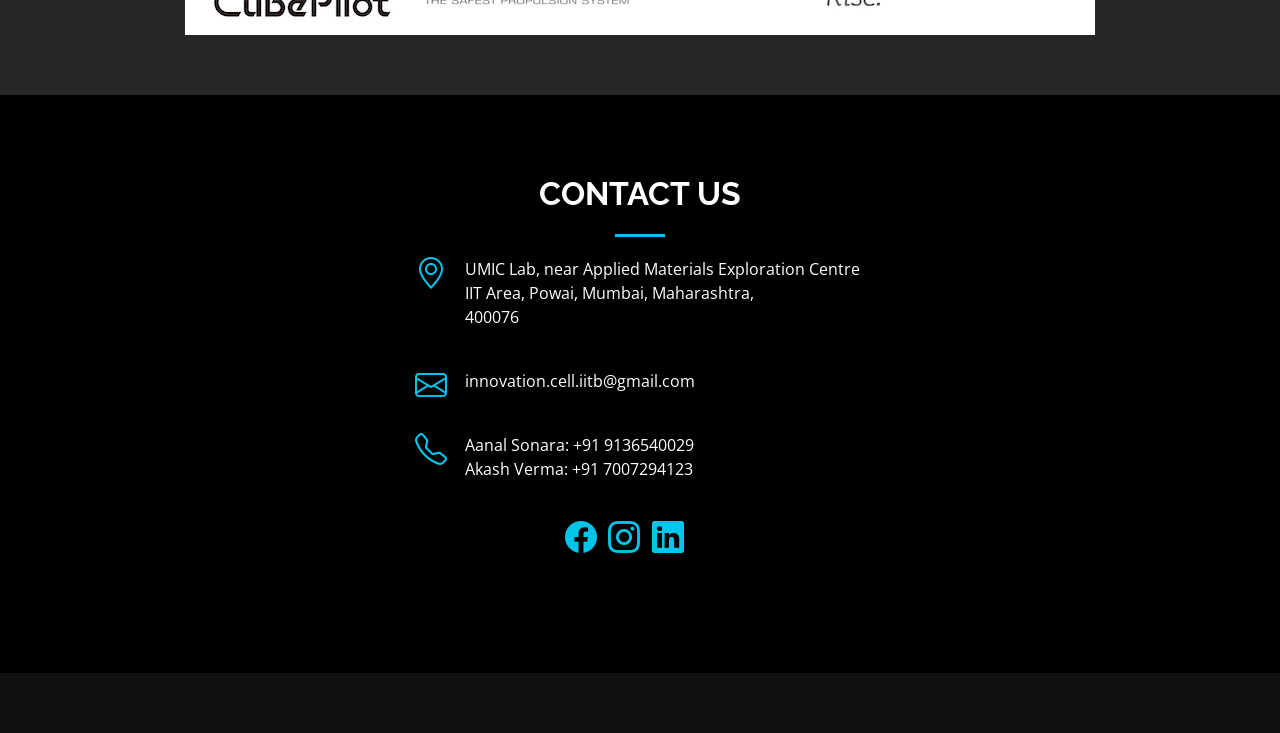
==== commit 649ae4ee: "done" ====
--- a/index.html
+++ b/index.html
@@ -159,6 +159,7 @@
 
               <div class="col-md-12 subscribe-btn-container">
                 <center>
+                  <br>
                 <a class="subscribe-btn" href="assets/brochures/TeamAeRoVe.pdf">AeRoVe Brochure →</a>
               </center>
               </div>
@@ -188,6 +189,7 @@
 
             <div class="col-md-12 subscribe-btn-container">
               <center>
+                <br>
               <a class="subscribe-btn" href="assets/brochures/TeamSeDriCa.pdf">SeDriCa Brochure →</a>
             </center>
             </div>
@@ -440,7 +442,7 @@
 
               <div>
                 <i class="bi bi-telephone"></i>
-                <a href=""><p>Aanal Sonara: +91 7007294123 <br>Akash Verma: +91 9136540029 </p></a>
+                <a href=""><p>Aanal Sonara:  +91 9136540029<br>Akash Verma: +91 7007294123 </p></a>
 
               <div class="row">
                 <div class="col-lg-4 col-md-4">
--- a/assets/css/style.css
+++ b/assets/css/style.css
@@ -601,6 +601,21 @@
   font-size: 28px;
 }
 
+#about .subscribe-btn {
+  font-family: "Raleway", sans-serif;
+  text-transform: uppercase;
+  font-weight: 500;
+  font-size: 16px;
+  letter-spacing: 1px;
+  display: inline-block;
+  padding: 8px 20px;
+  border-radius: 2px;
+  transition: 0.5s;
+  margin: 10px;
+  border: 2px solid #fff;
+  color: #fff;
+}
+
 #about2 .about-text {
   line-height: 26px;
   margin-bottom: 15px;
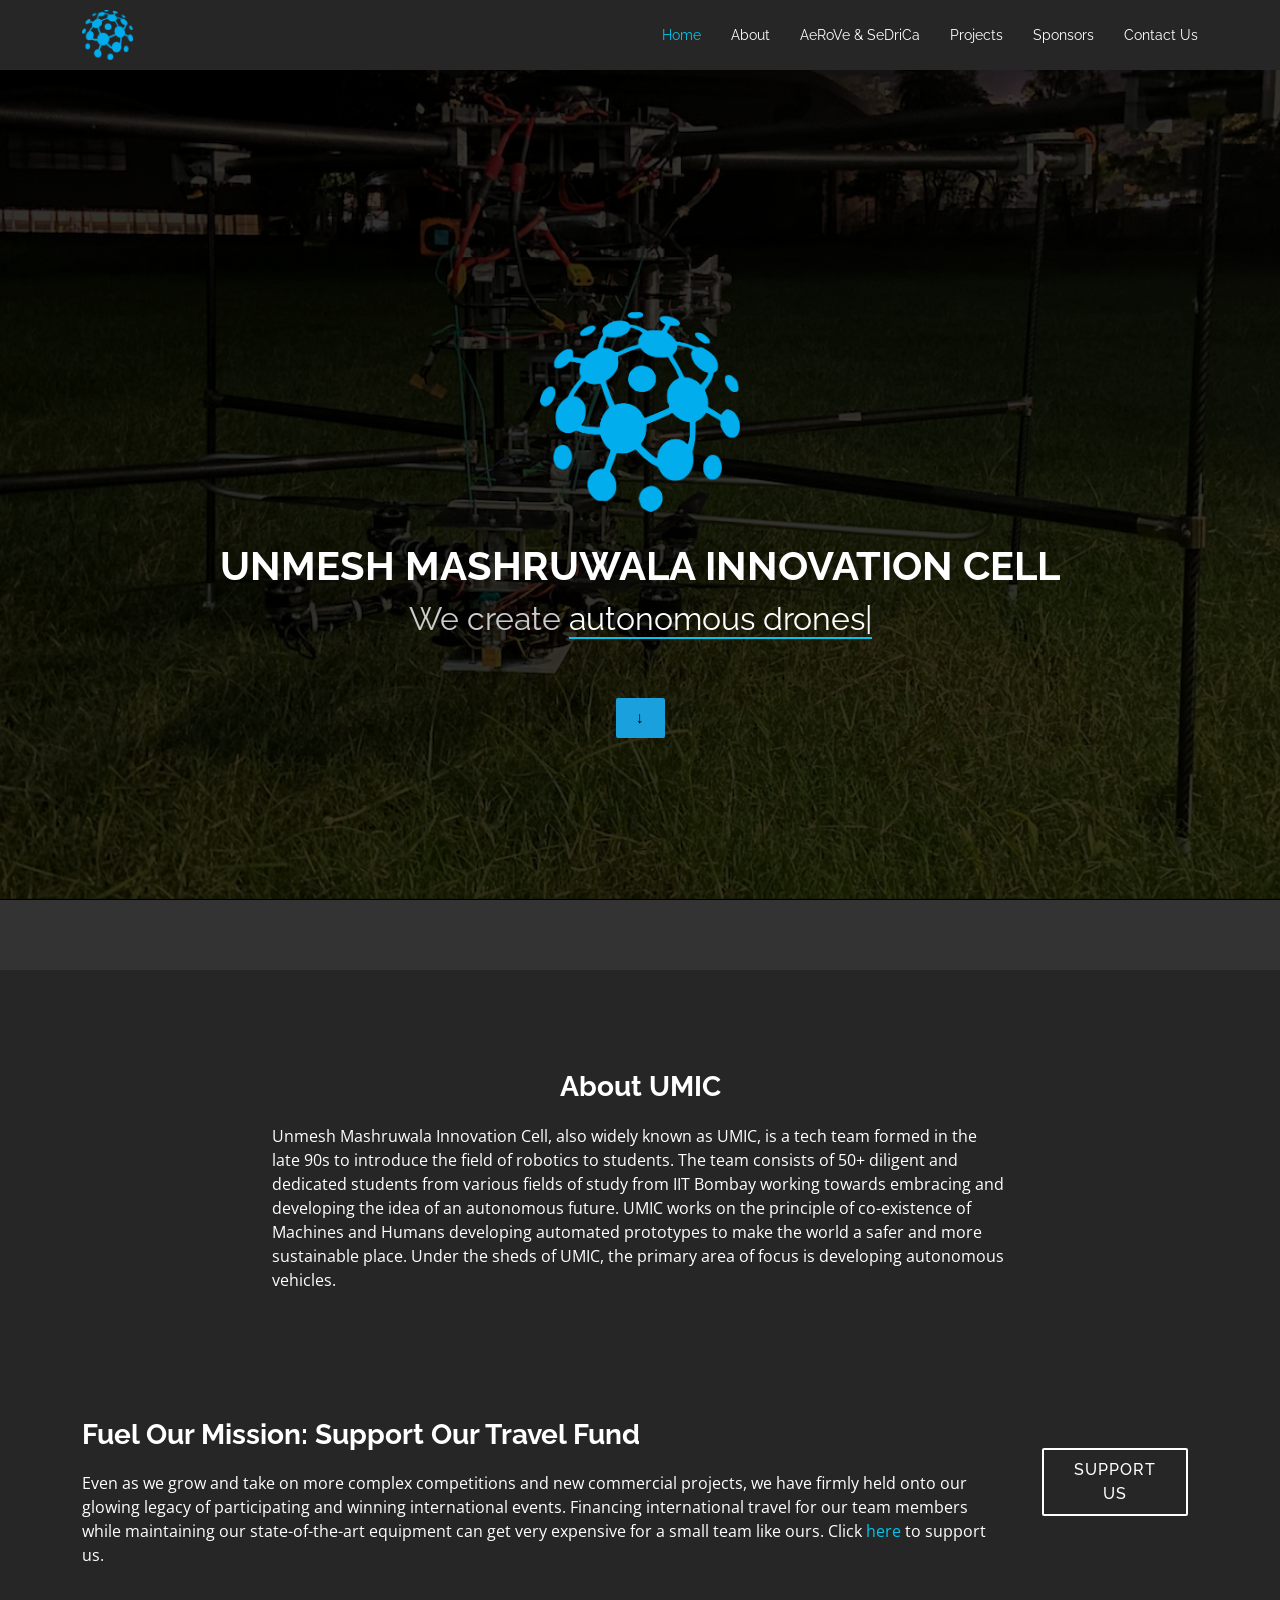
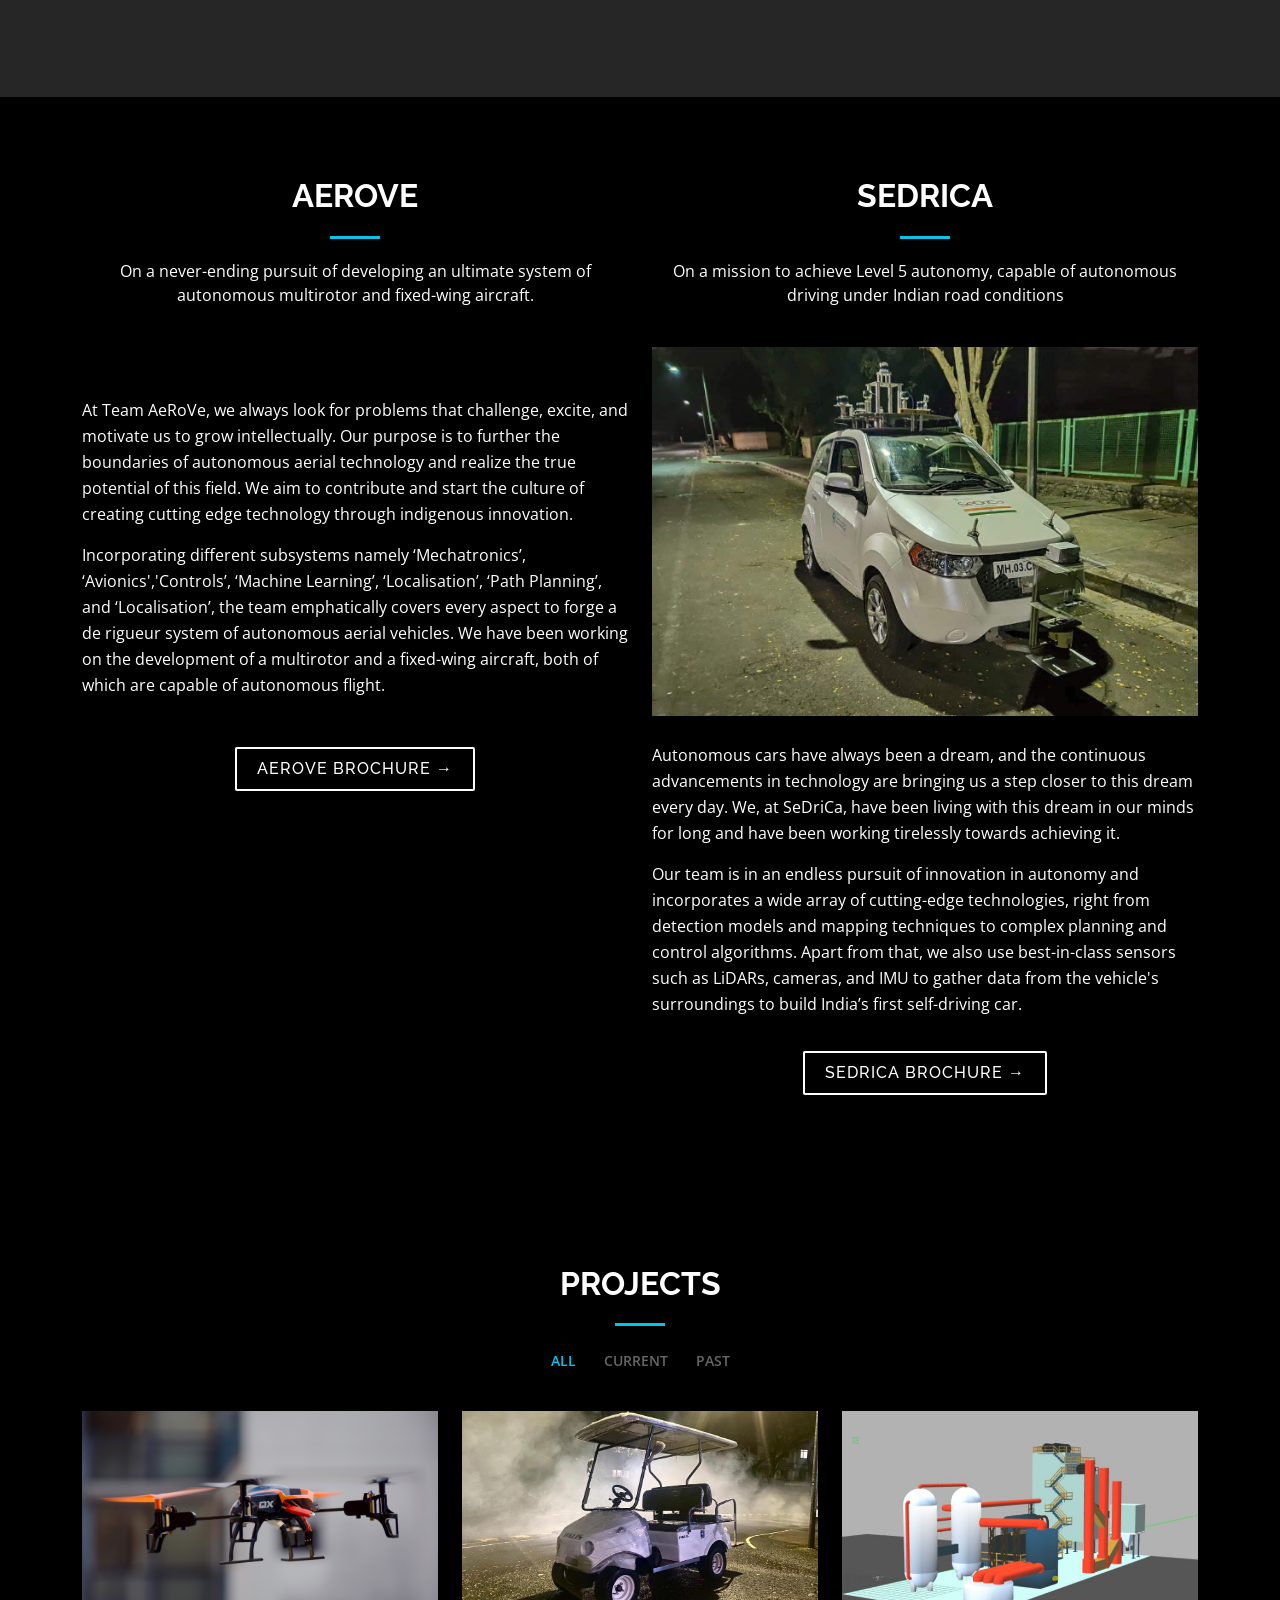
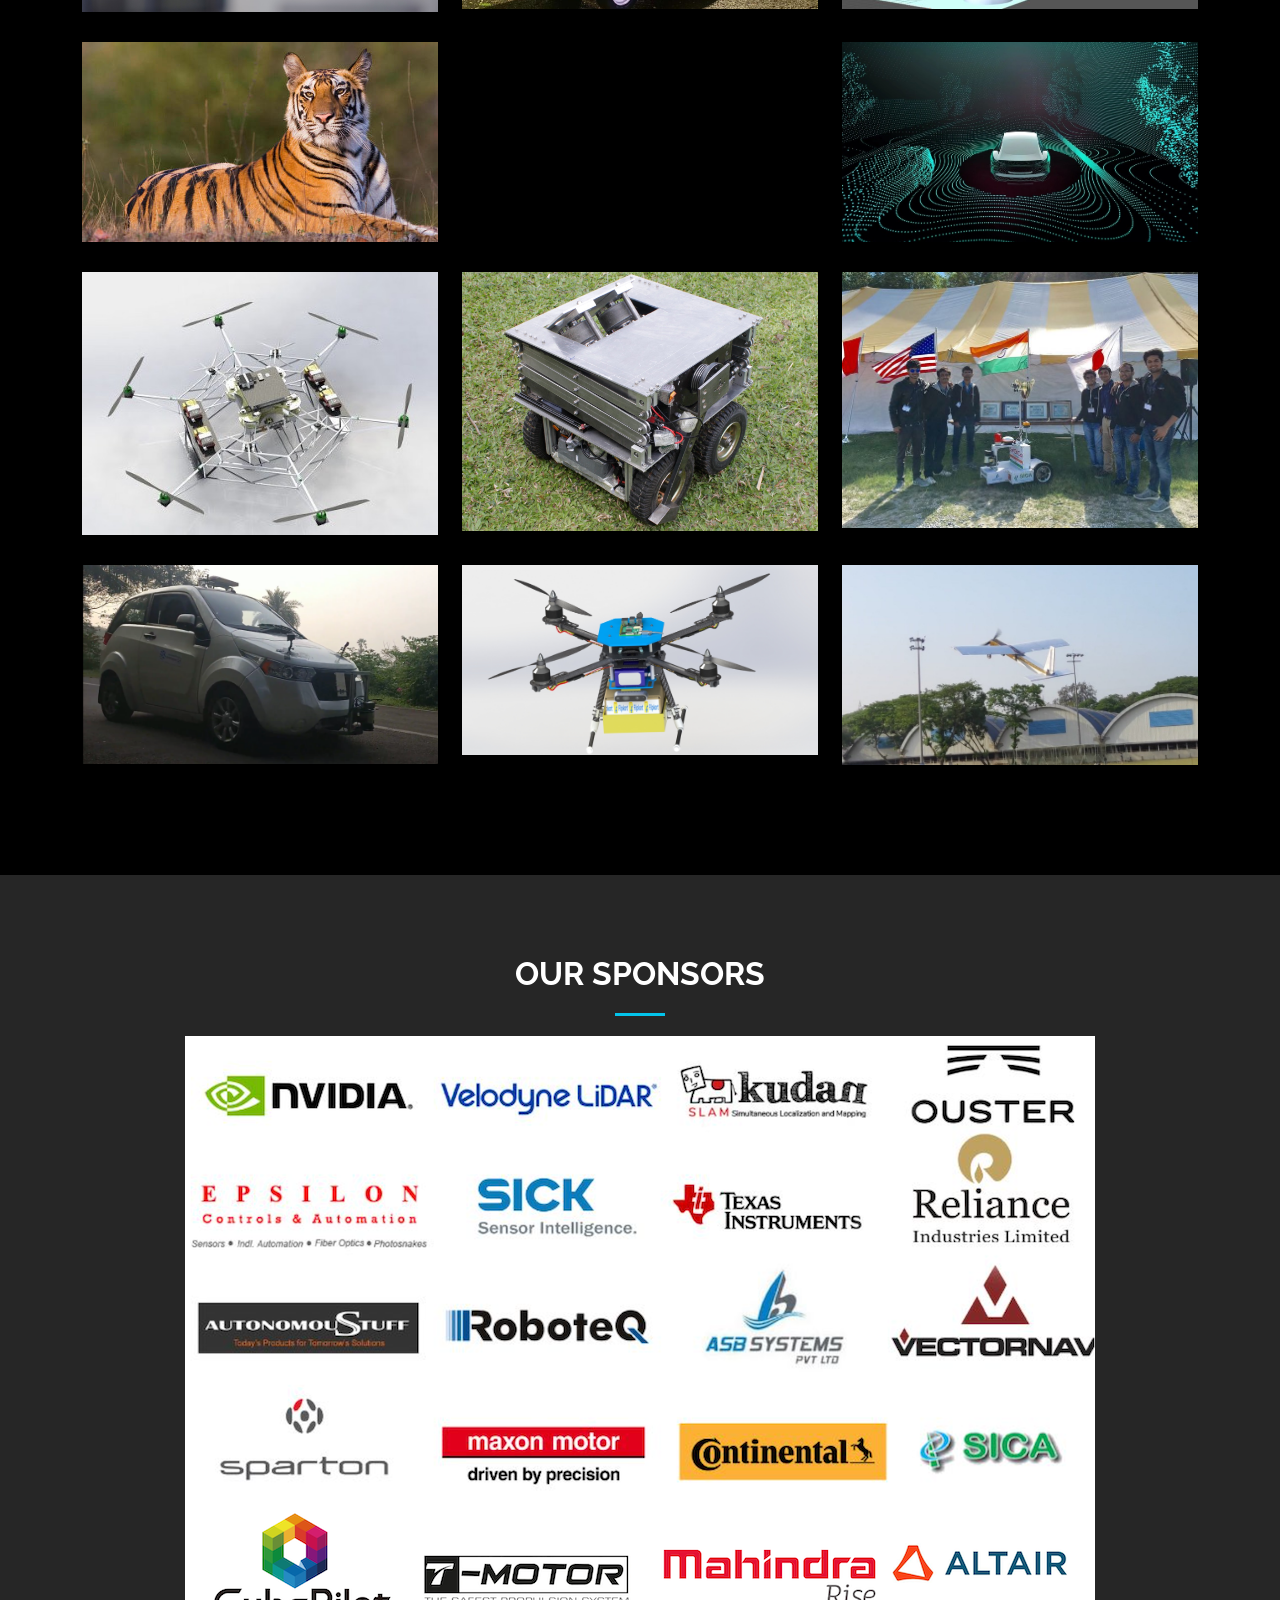
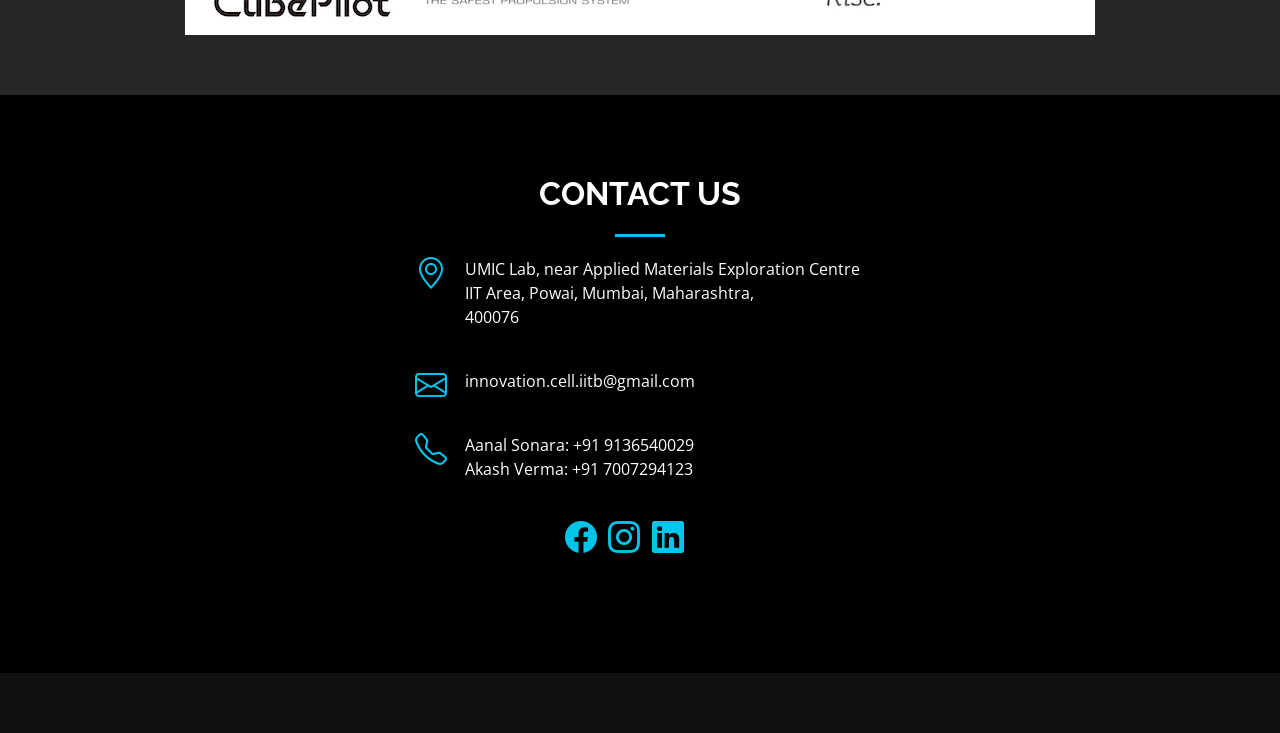
==== commit 47058f6b: "Update index.html" ====
--- a/index.html
+++ b/index.html
@@ -87,7 +87,7 @@
         <h2>We create <span class="typed" data-typed-items="autonomous drones, self driving cars, autonomous planes"></span></h2>
         
         <div class="actions">
-          <a href="#about" class="button button1">↓</a>
+          <a href="#subscribe" class="button button1">↓</a>
         </div>
       </div>
     </div>
@@ -214,9 +214,9 @@
         <div class="row">
           <div class="col-lg-12 d-flex justify-content-center">
             <ul id="portfolio-flters">
+              <li data-filter="*" class="filter-active">All</li>
               <li data-filter=".filter-current">Current</li>
               <li data-filter=".filter-old">Past</li>
-              <li data-filter="*" class="filter-active">All</li>
             </ul>
           </div>
         </div>
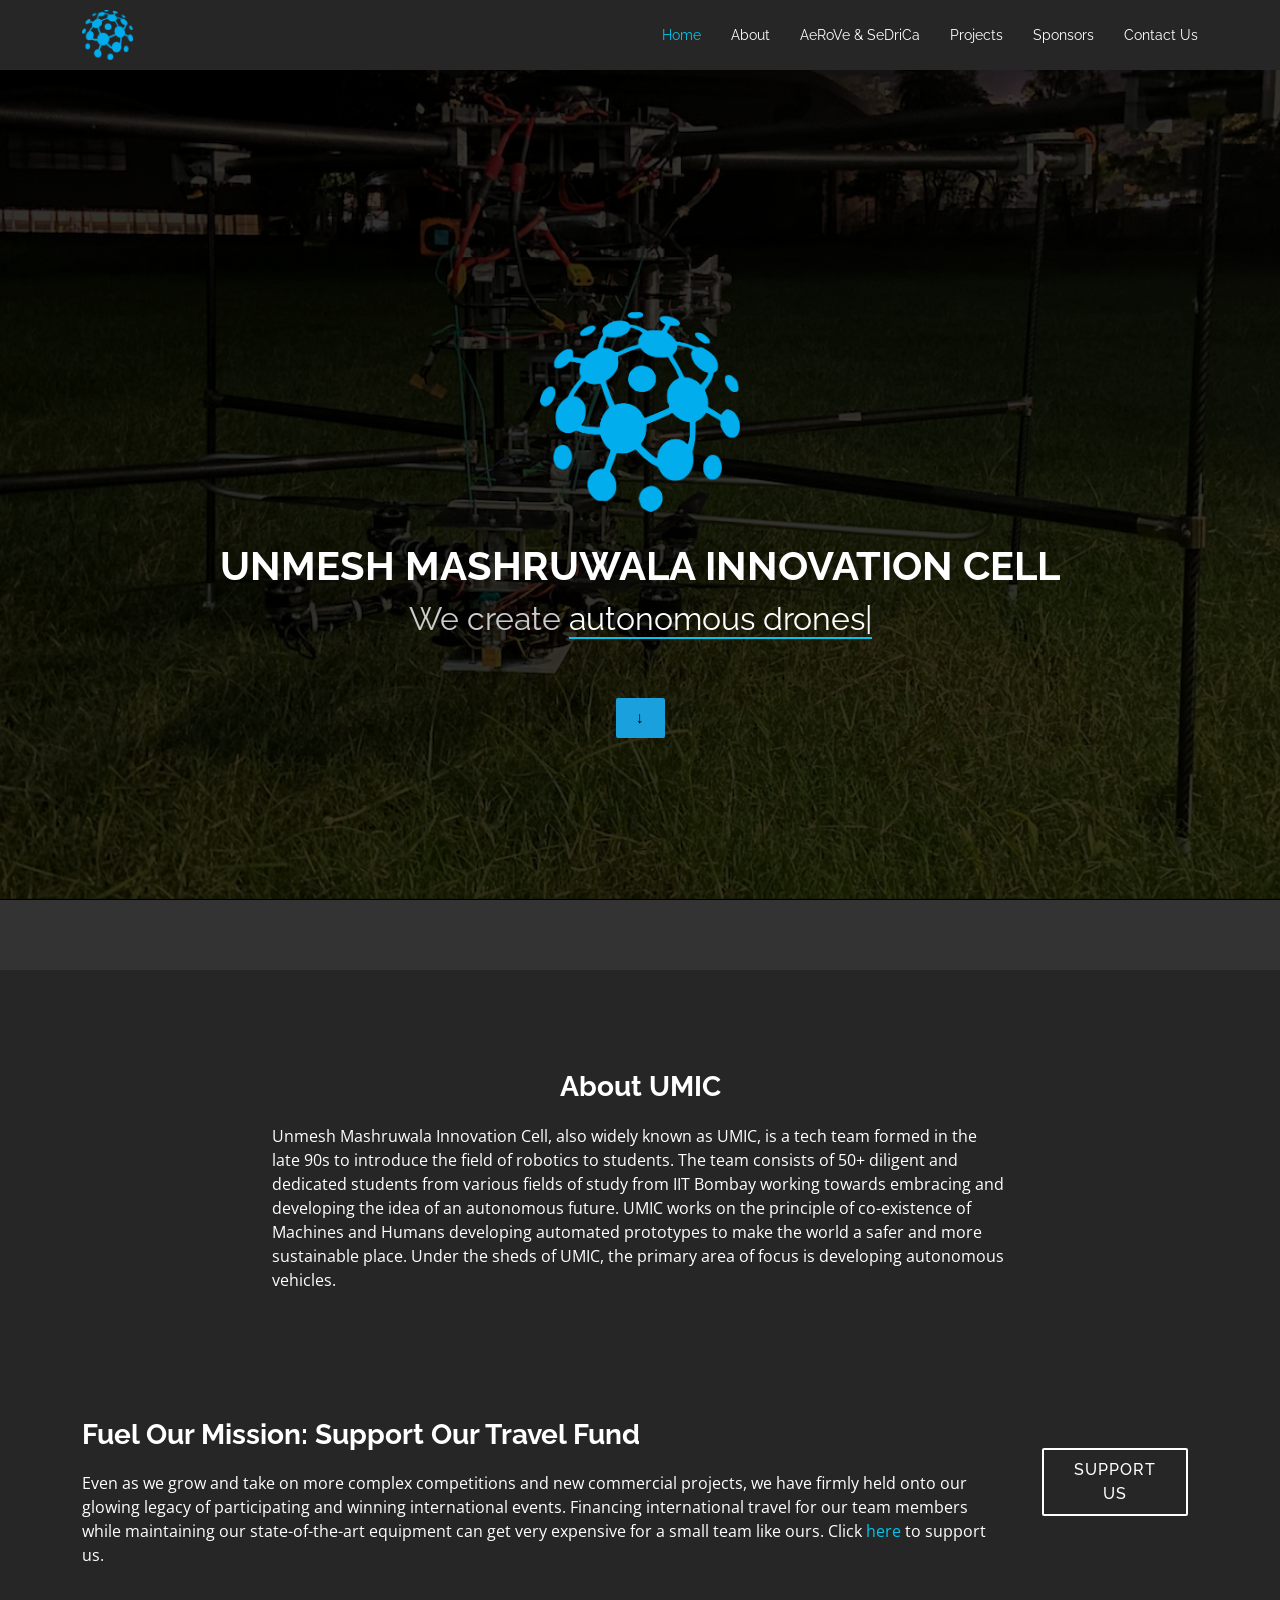
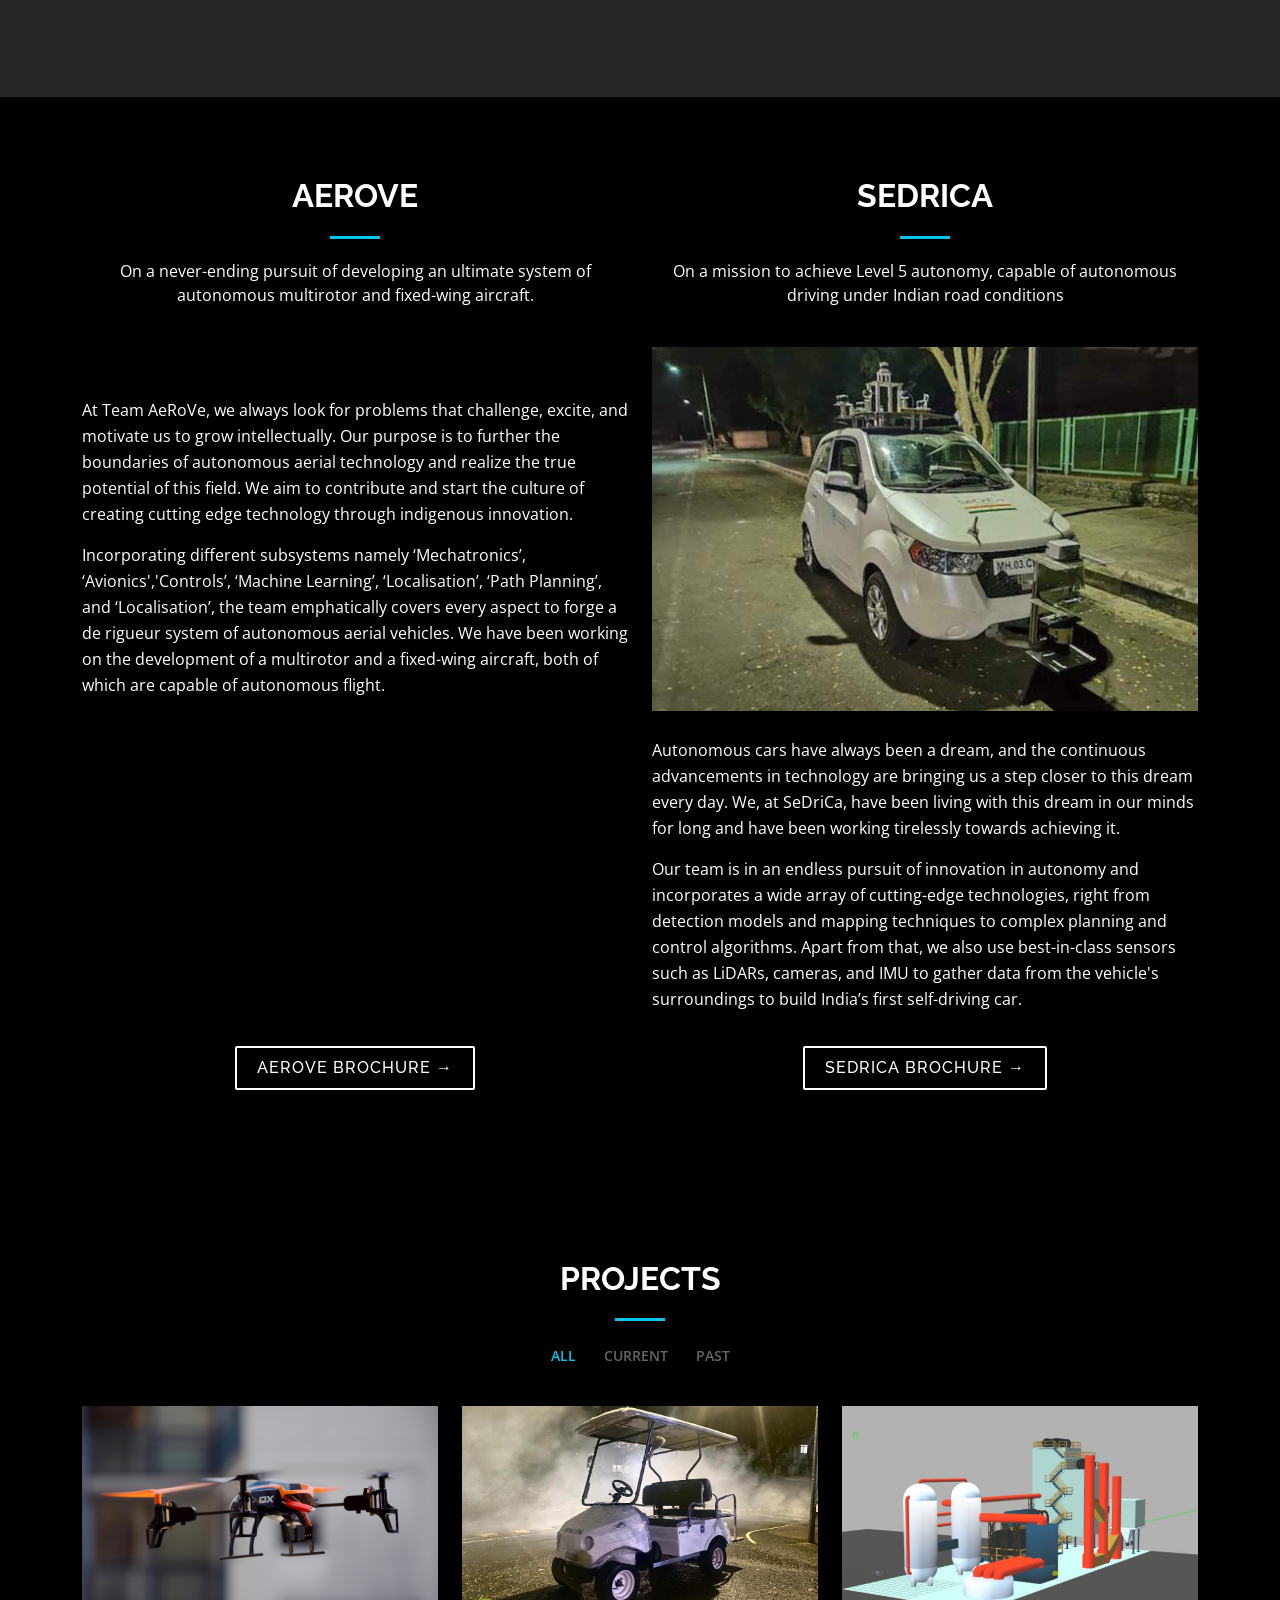
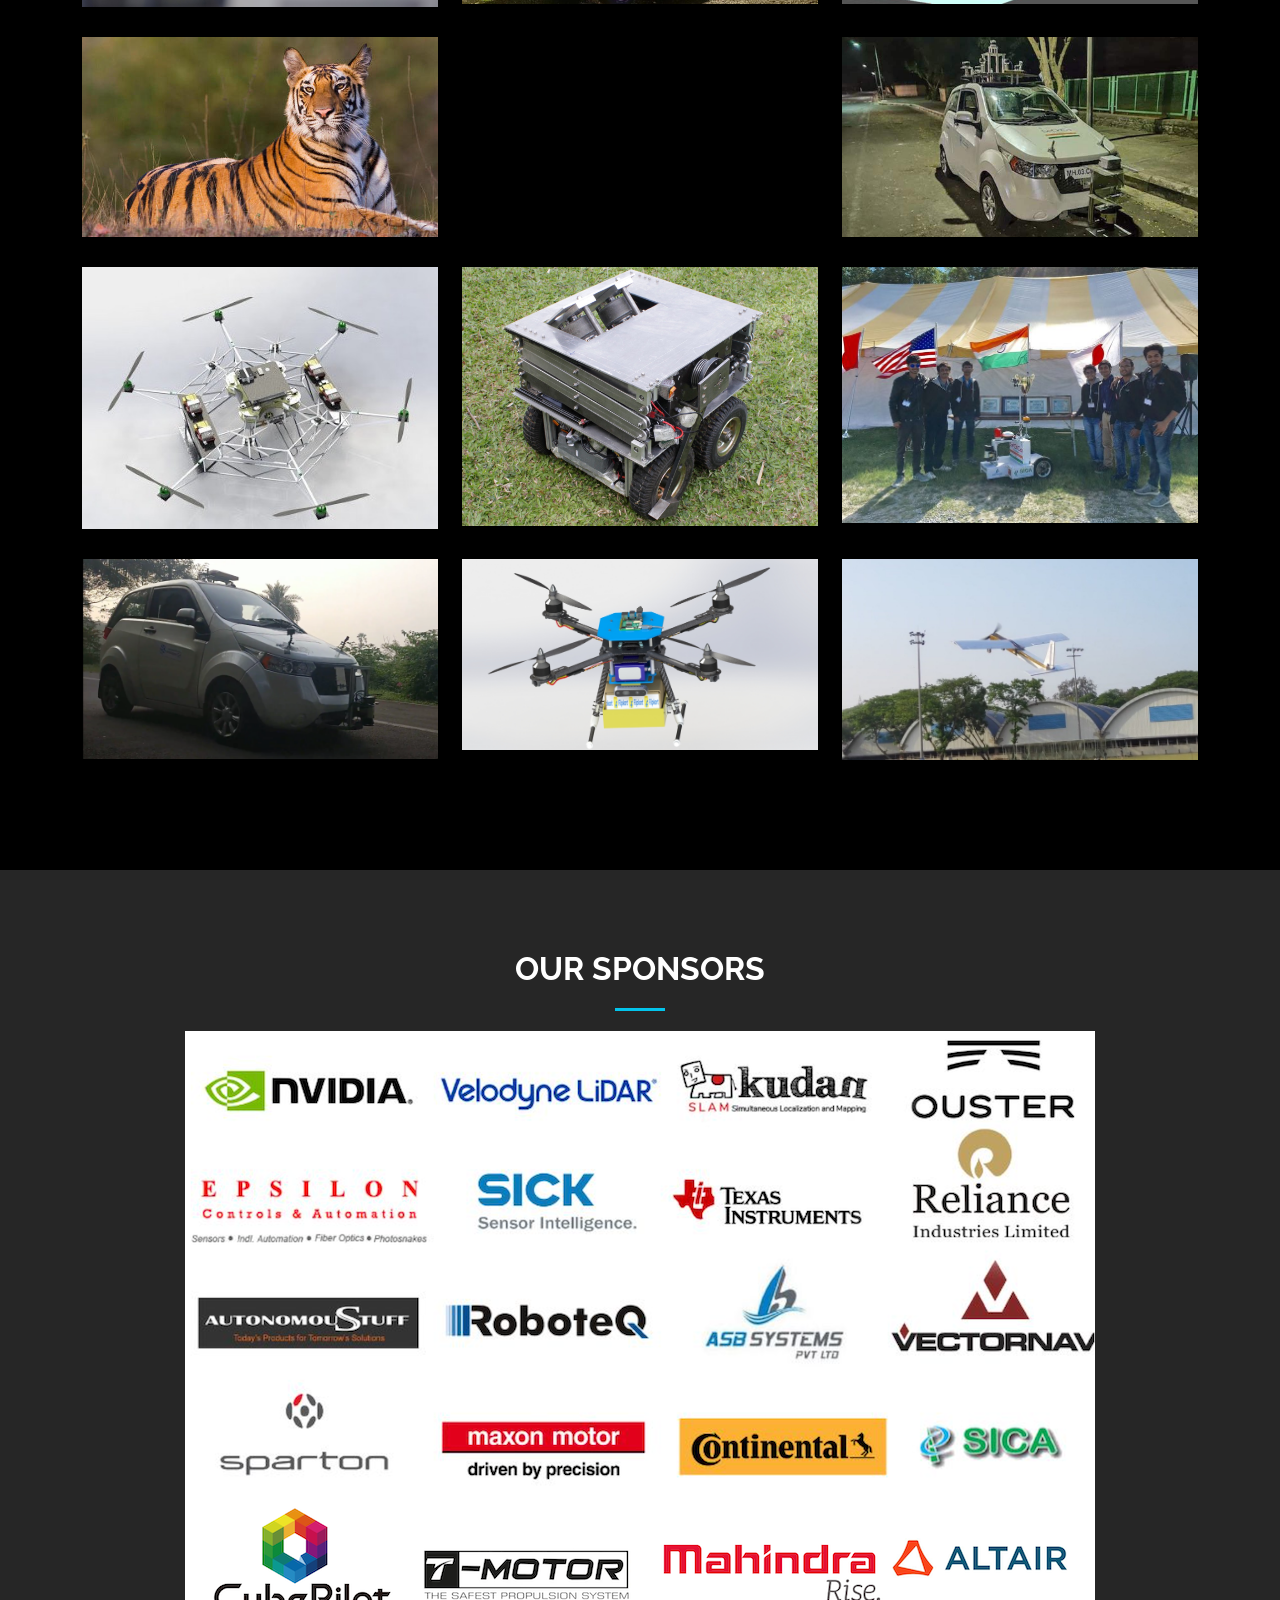
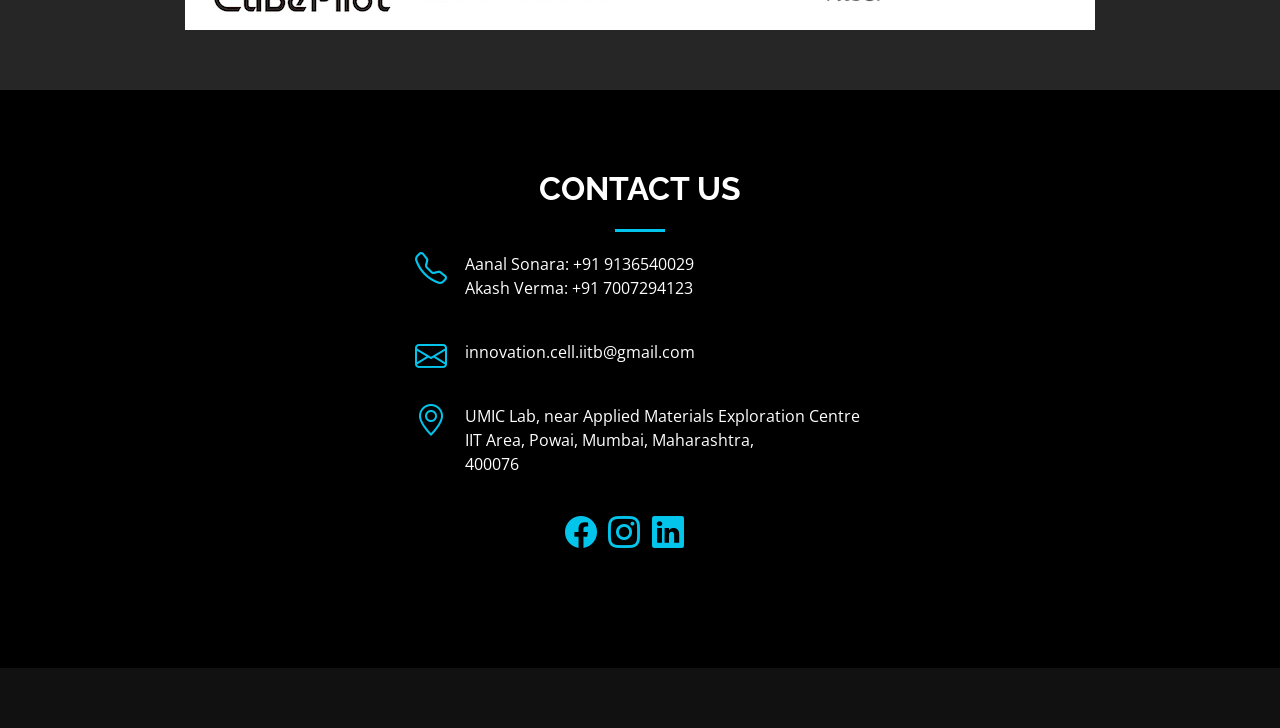
==== commit 3d9b41e5: "change" ====
--- a/index.html
+++ b/index.html
@@ -157,12 +157,7 @@
                 Incorporating different subsystems namely ‘Mechatronics’, ‘Avionics','Controls’, ‘Machine Learning’, ‘Localisation’, ‘Path Planning’, and ‘Localisation’, the team emphatically covers every aspect to forge a de rigueur system of autonomous aerial vehicles. We have been working on the development of a multirotor and a fixed-wing aircraft, both of which are capable of autonomous flight.
               </p>
 
-              <div class="col-md-12 subscribe-btn-container">
-                <center>
-                  <br>
-                <a class="subscribe-btn" href="assets/brochures/TeamAeRoVe.pdf">AeRoVe Brochure →</a>
-              </center>
-              </div>
+              
             </div>
 
           </div>
@@ -187,16 +182,24 @@
               </p>
             </div>
 
-            <div class="col-md-12 subscribe-btn-container">
+            
+            </div>
+
+          </div>
+          
+          <div class="row">
+            <div class="col-md-6 subscribe-btn-container">
+              <center>
+                  <br>
+                <a class="subscribe-btn" href="assets/brochures/TeamAeRoVe.pdf">AeRoVe Brochure →</a>
+              </center>
+            </div>
+            <div class="col-md-6 subscribe-btn-container">
               <center>
                 <br>
               <a class="subscribe-btn" href="assets/brochures/TeamSeDriCa.pdf">SeDriCa Brochure →</a>
             </center>
-            </div>
-
-          </div>
-
-          
+          </div>
         </div>
       </div>
     </section><!-- End About Section -->
@@ -274,11 +277,11 @@
           </div>
 
           <div class="col-lg-4 col-md-6 portfolio-item filter-current">
-            <a href="sedrica_research.html" class="details-link" title="More Details"><img src="assets/img/portfolio/sedri.jpg" class="img-fluid" alt=""></a>
+            <a href="sedrica_research.html" class="details-link" title="More Details"><img src="assets/img/portfolio/SED.jpg" class="img-fluid" alt=""></a>
             <div class="portfolio-info">
               <h4>SeDriCa Research Project</h4>
               <p>Towards Level 5 Autonomy</p>
-              <a href="assets/img/portfolio/sedri.jpg" data-gallery="portfolioGallery" class="portfolio-lightbox preview-link" title="Web 3"><i class="bi bi-plus"></i></a>
+              <a href="assets/img/portfolio/SED.jpg" data-gallery="portfolioGallery" class="portfolio-lightbox preview-link" title="Web 3"><i class="bi bi-plus"></i></a>
               <a href="sedrica_research.html" class="details-link" title="More Details"><i class="bi bi-link"></i></a>
             </div>
           </div>
@@ -370,52 +373,7 @@
       </div>
     </section><!-- End Team Section -->
 
-    <!-- ======= Team Section ======= -->
-    <!-- <section id="team">
-      <div class="container" data-aos="fade-up">
-        <div class="row">
-          <div class="col-md-12">
-            <h3 class="section-title2">Overall Coordinators</h3>
-            <div class="section-title-divider"></div>
-            </div>
-        </div>
-
-        <div class="row">
-          <div class="col-md-3">
-            
-          </div>
-
-          <div class="col-md-3">
-            <div class="member">
-              <div class="pic"><img src="assets/img/team/aanal.jpg" alt=""></div>
-              <h4>Aanal Sonara</h4>
-              <span>AeRoVe OC</span>
-              <span>+91 9136540029</span>
-              <div class="social">
-                <a href=""><i class="bi bi-linkedin"></i></a>
-              </div>
-            </div>
-          </div>
-
-          <div class="col-md-3">
-            <div class="member">
-              <div class="pic"><img src="assets/img/team/akash.jpg" alt=""></div>
-              <h4>Akash</h4>
-              <span>SeDriCa OC</span>
-              <span>+91 7007294123 +91 9136540029</span>
-              <div class="social">
-                <a href=""><i class="bi bi-linkedin"></i></a>
-              </div>
-            </div>
-          </div>
-
-          <div class="col-md-3">
-            
-          </div>
-
-        </div>
-      </div>
-    </section>End Team Section -->
+    
 
     <!-- ======= Contact Section ======= -->
     <section id="contact">
@@ -430,25 +388,27 @@
         <div class="row justify-content-center">
           <div class="col-lg-5 col-md-5">
             <div class="info">
-              <div>
-                <i class="bi bi-geo-alt"></i>
-                <a href="https://goo.gl/maps/Kya9DCj59KNE2u3A7"><p>UMIC Lab, near Applied Materials Exploration Centre<br> IIT Area, Powai, Mumbai, Maharashtra, <br>400076</p></a>
-              </div>
-
-              <div>
-                <i class="bi bi-envelope"></i>
-                <a href="mailto:innovation.cell.iitb@gmail.com"><p>innovation.cell.iitb@gmail.com</p></a>
-              </div>
-
-              <div>
-                <i class="bi bi-telephone"></i>
-                <a href=""><p>Aanal Sonara:  +91 9136540029<br>Akash Verma: +91 7007294123 </p></a>
-
-              <div class="row">
-                <div class="col-lg-4 col-md-4">
-                  </div>
+            
+                <div>
+                    <i class="bi bi-telephone"></i>
+                    <a href=""><p>Aanal Sonara:  +91 9136540029<br>Akash Verma: +91 7007294123 </p></a>
+
+                      <div class="row">
+                        <div class="col-lg-4 col-md-4">
+                          </div>
                   
                 </div>
+
+                <div>
+                  <i class="bi bi-envelope"></i>
+                  <a href="mailto:innovation.cell.iitb@gmail.com"><p>innovation.cell.iitb@gmail.com</p></a>
+                </div>
+
+                <div>
+                  <i class="bi bi-geo-alt"></i>
+                  <a href="https://goo.gl/maps/Kya9DCj59KNE2u3A7"><p>UMIC Lab, near Applied Materials Exploration Centre<br> IIT Area, Powai, Mumbai, Maharashtra, <br>400076</p></a>
+                </div>
+
                 <center>
                 <div class="col-lg-4 col-md-4">
                   <div class="row">
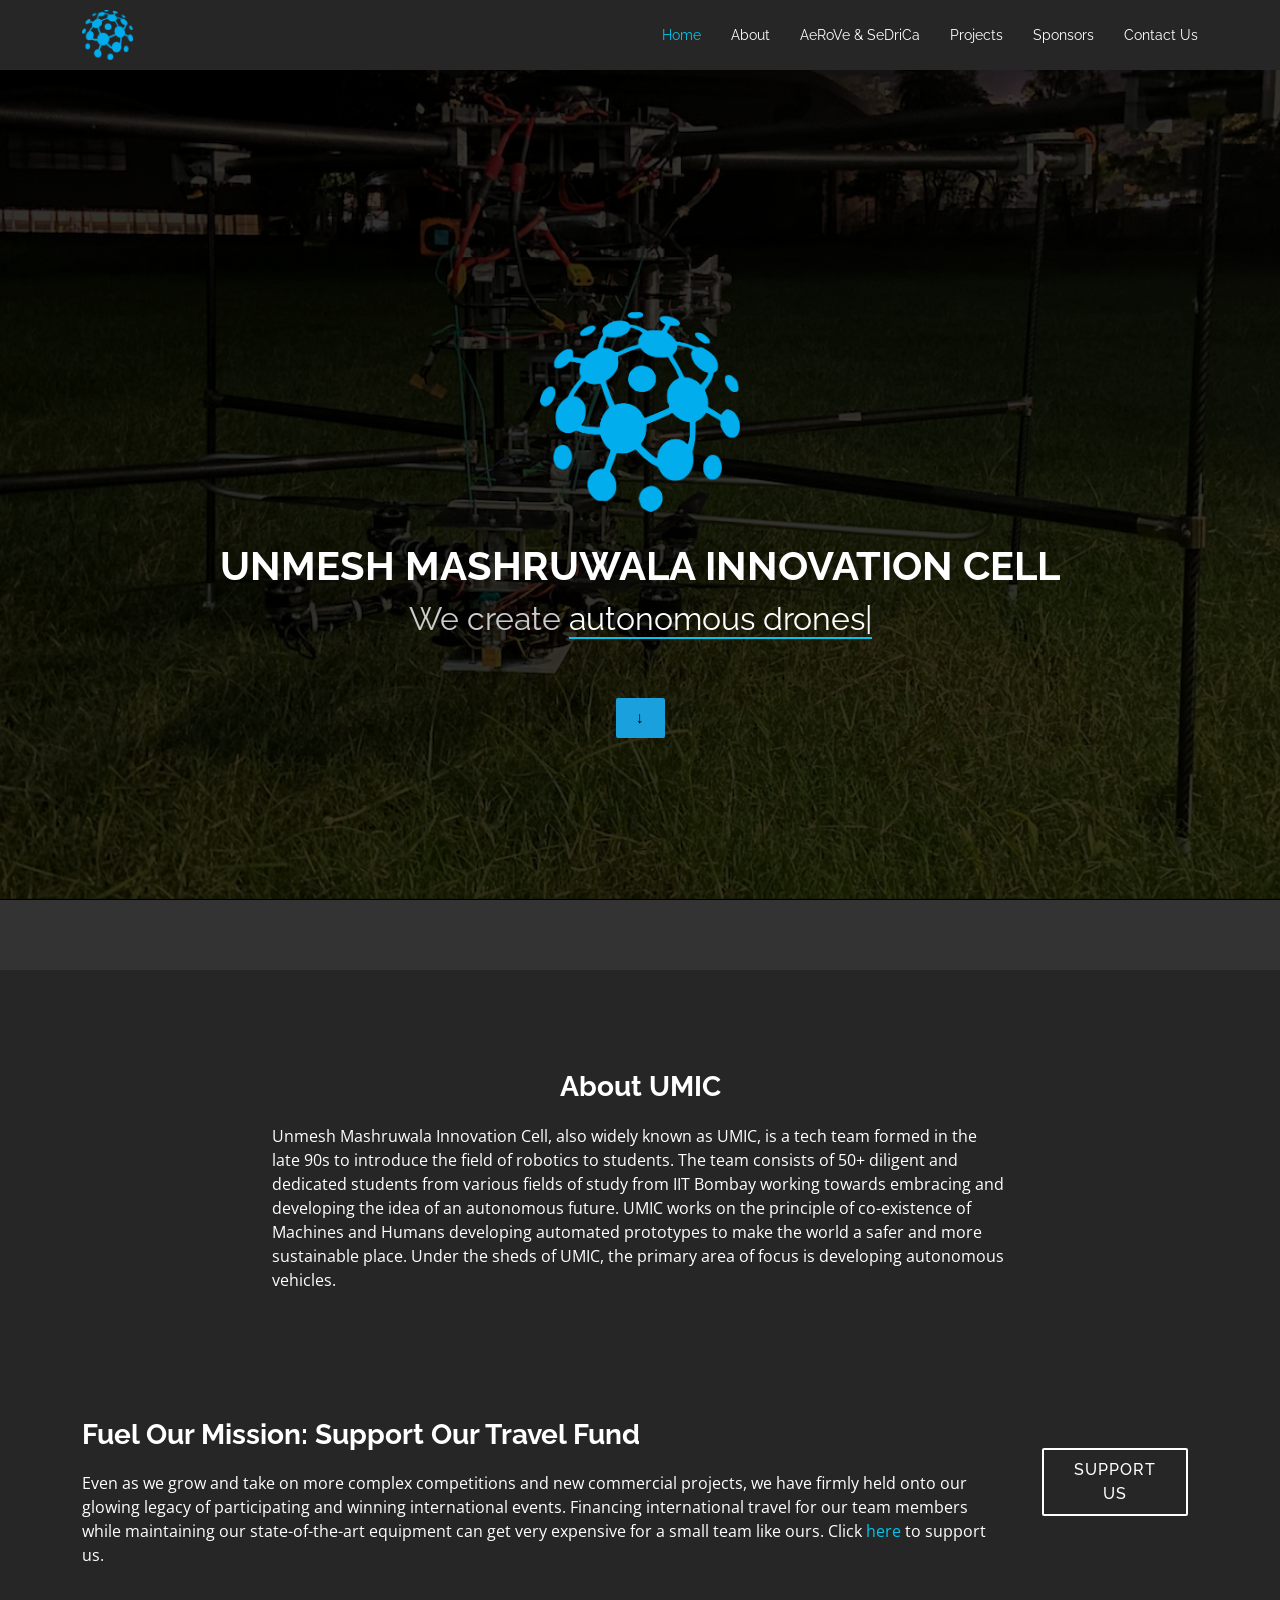
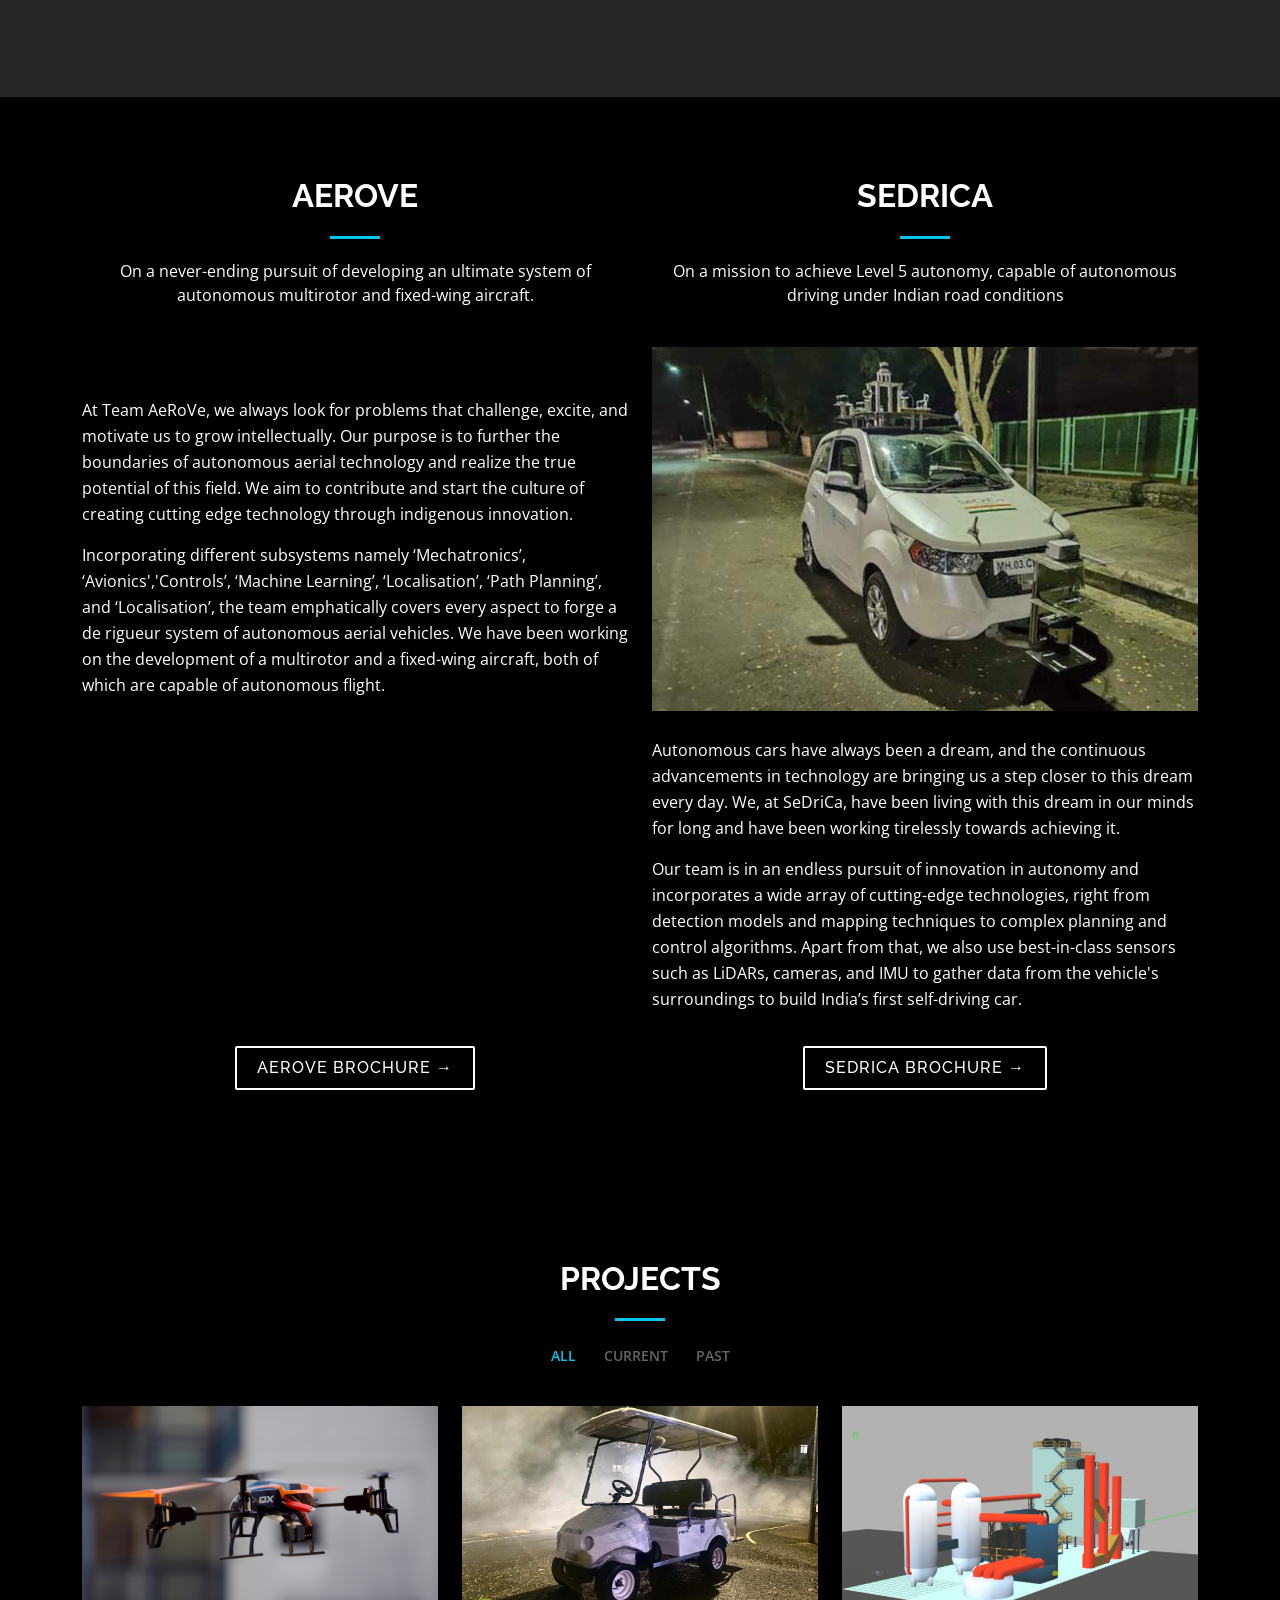
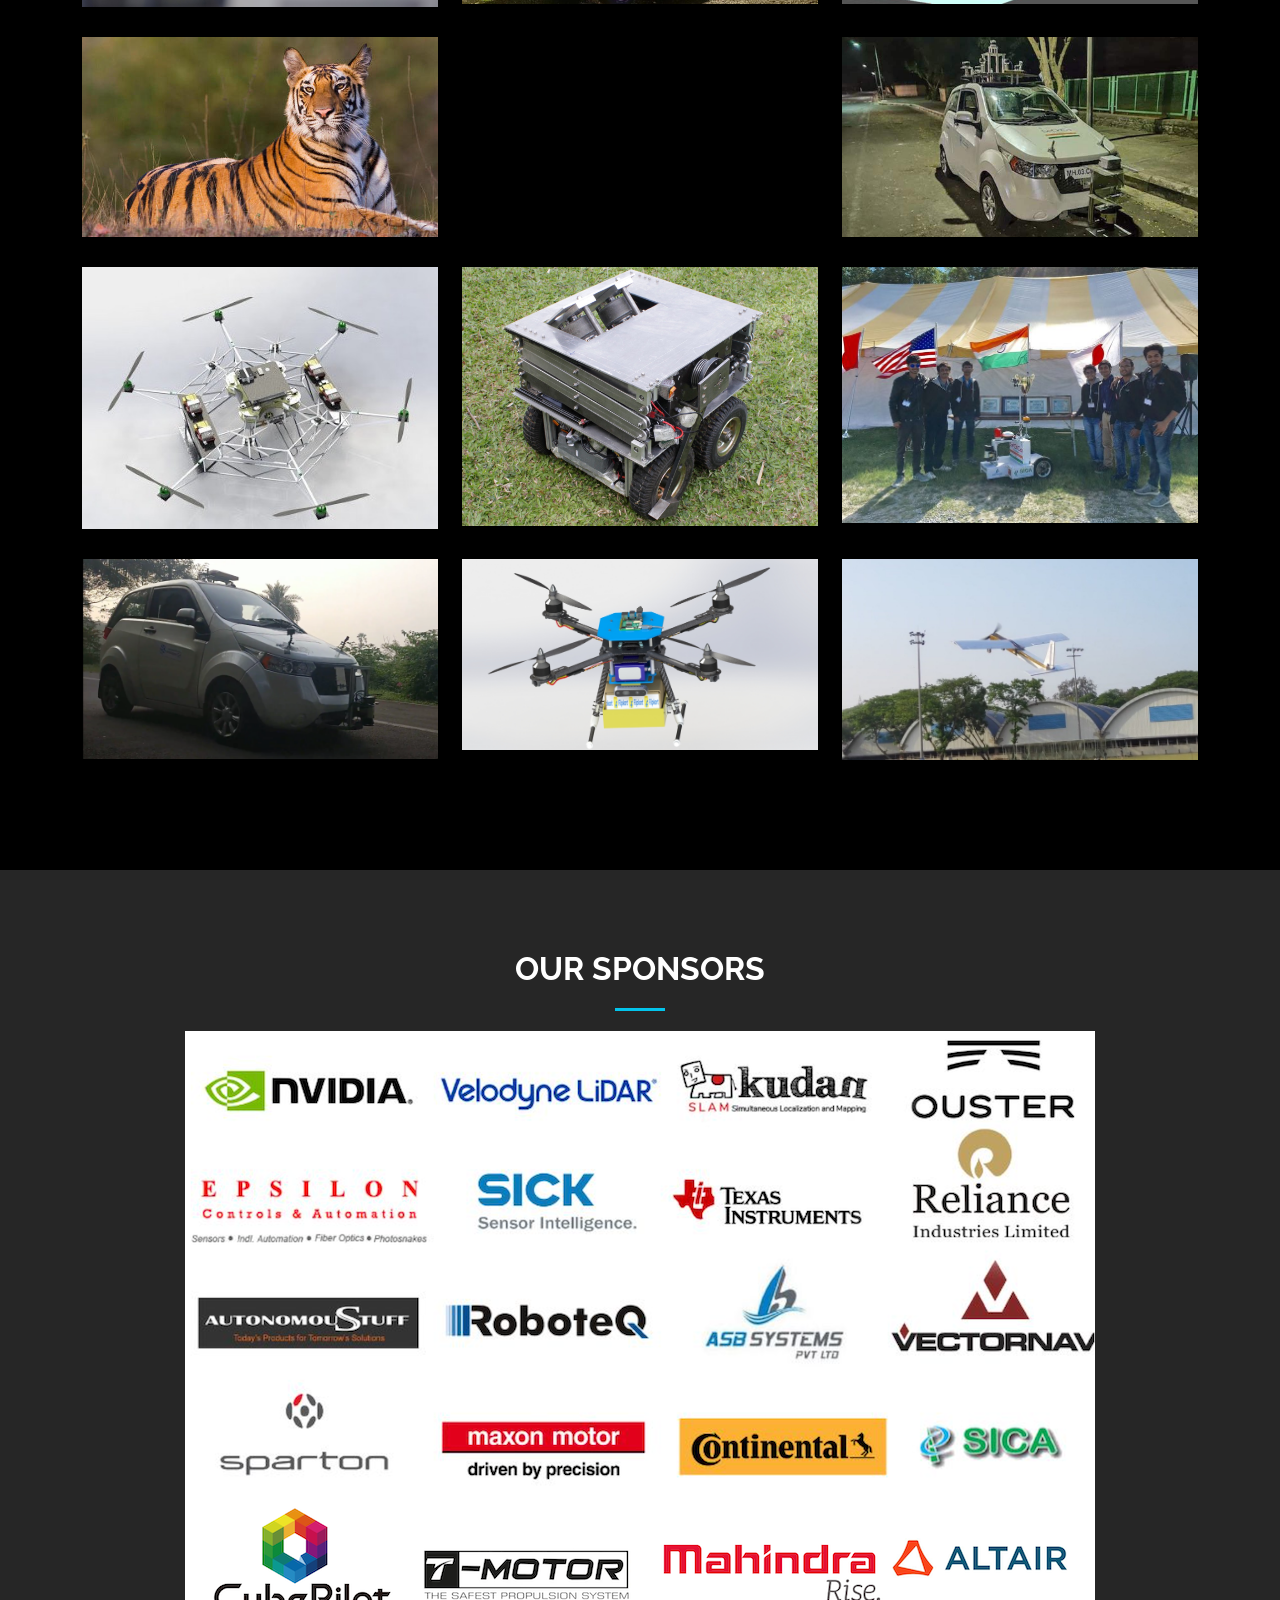
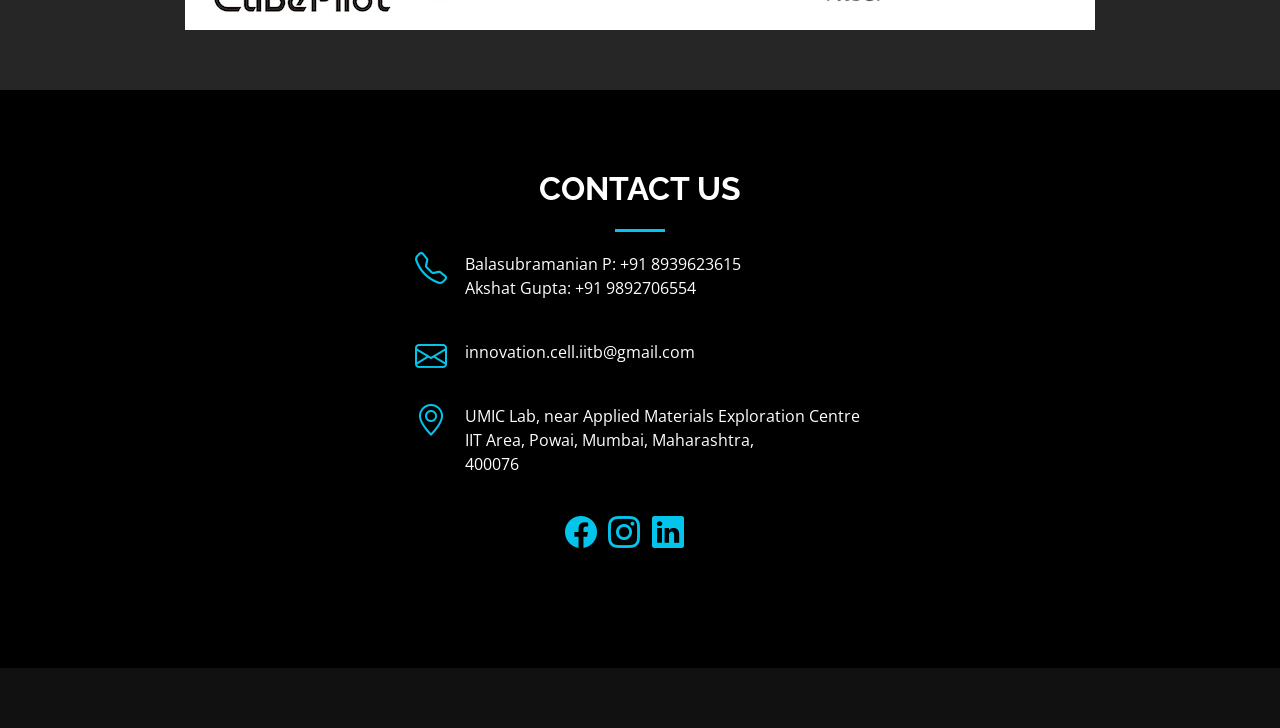
==== commit 20a9c2eb: "Update index.html" ====
--- a/index.html
+++ b/index.html
@@ -391,7 +391,7 @@
             
                 <div>
                     <i class="bi bi-telephone"></i>
-                    <a href=""><p>Aanal Sonara:  +91 9136540029<br>Akash Verma: +91 7007294123 </p></a>
+                    <a href=""><p>Balasubramanian P:  +91 8939623615<br>Akshat Gupta: +91 9892706554 </p></a>
 
                       <div class="row">
                         <div class="col-lg-4 col-md-4">
@@ -474,4 +474,4 @@
 
 </body>
 
-</html>+</html>
